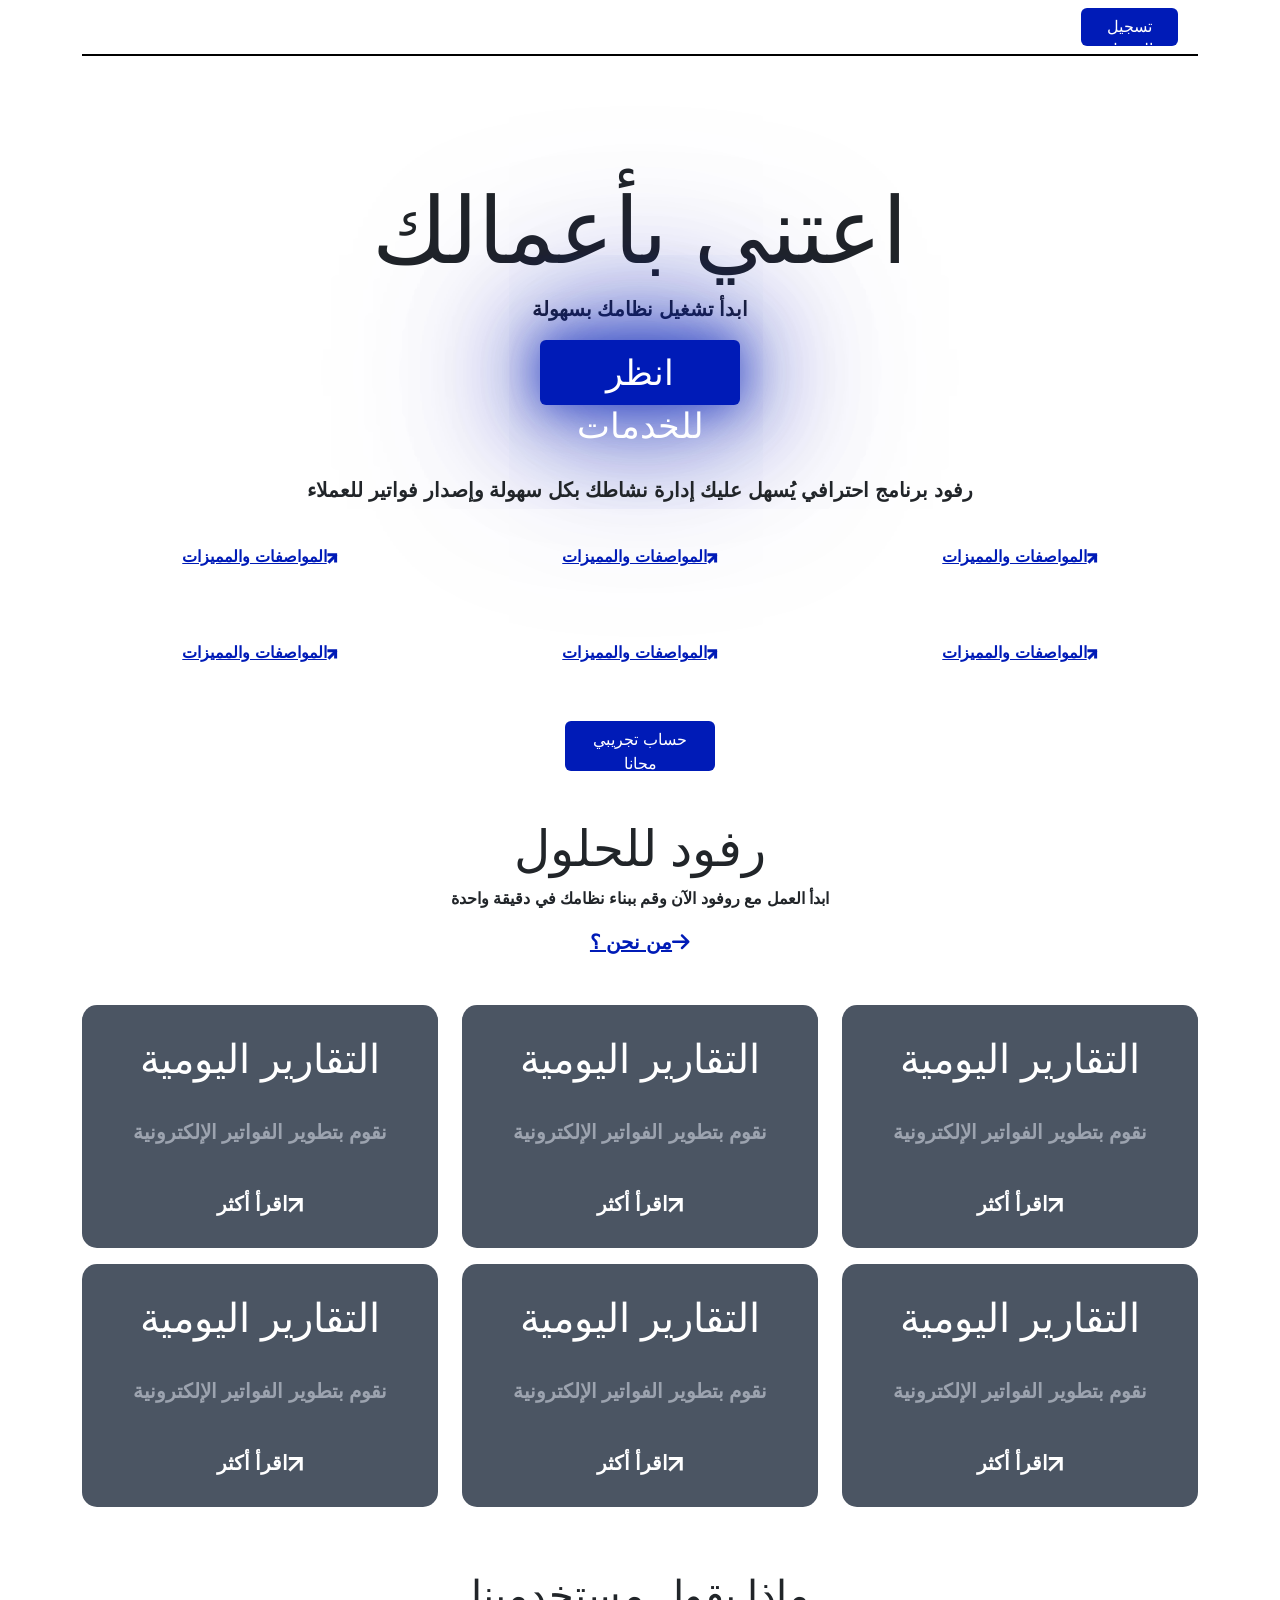
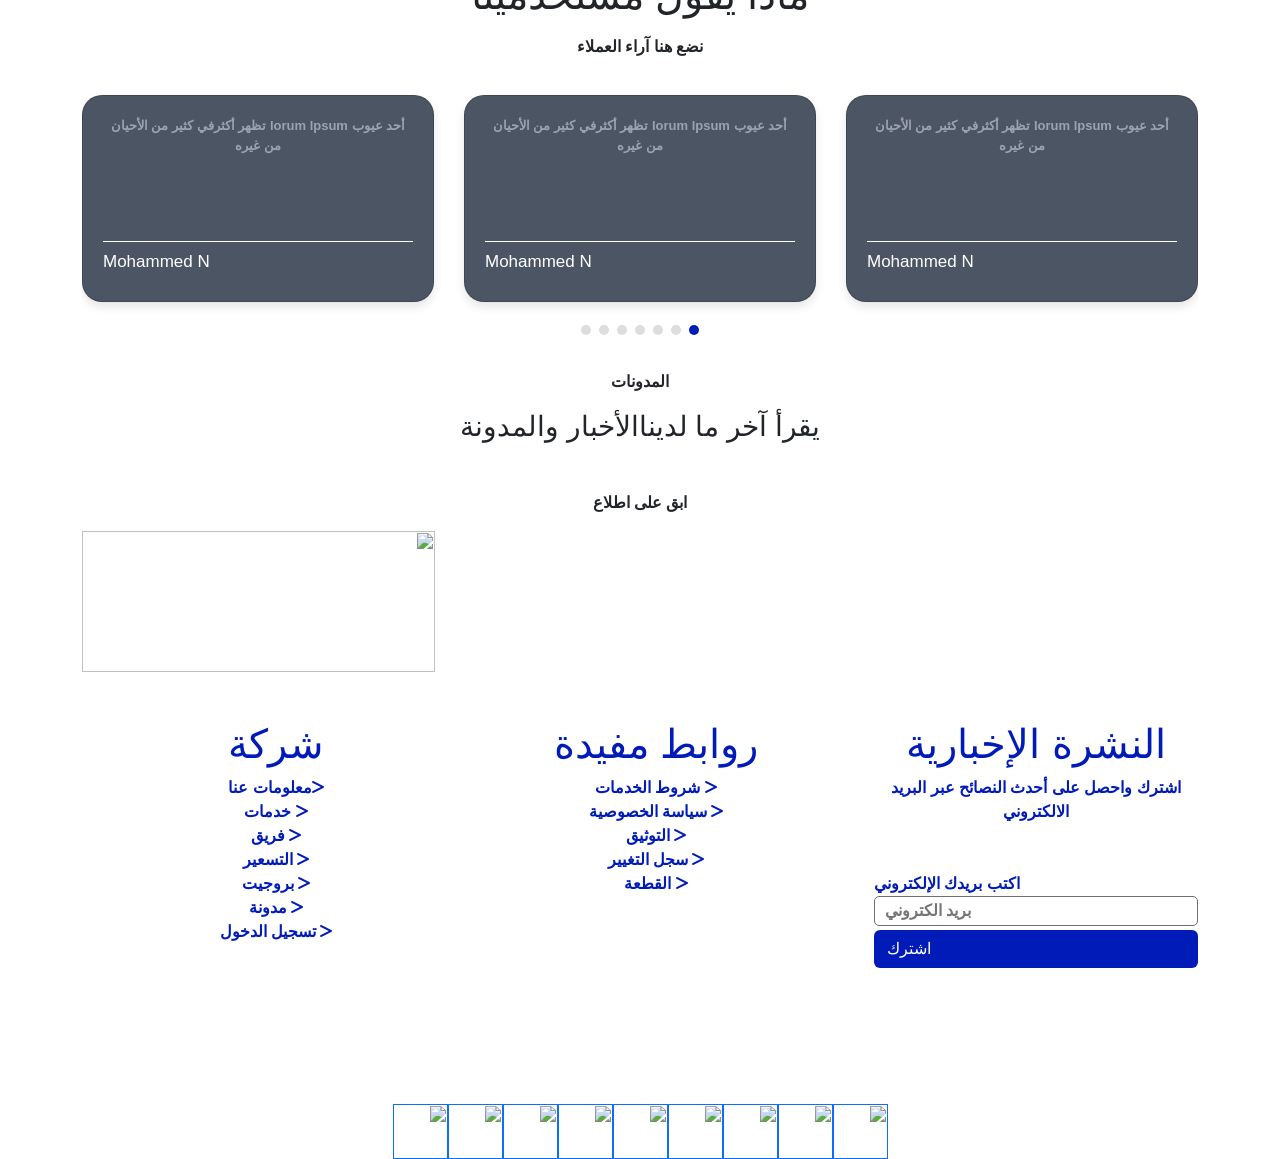
==== index.html @ 765c4975 "Add files via upload" ====
<!DOCTYPE html>
<html lang="ar" dir="rtl">
<head>
    <meta charset="UTF-8">
    <meta http-equiv="X-UA-Compatible" content="IE=edge">
    <meta name="viewport" content="width=device-width, initial-scale=1.0">
    <link rel="stylesheet" href="normalize.css">
    <!-- Link Swiper's CSS -->
    <link rel="stylesheet" href="https://unpkg.com/swiper/swiper-bundle.min.css"/>
    <link href="https://cdn.jsdelivr.net/npm/bootstrap@5.3.0-alpha3/dist/css/bootstrap.min.css" rel="stylesheet" integrity="sha384-KK94CHFLLe+nY2dmCWGMq91rCGa5gtU4mk92HdvYe+M/SXH301p5ILy+dN9+nJOZ" crossorigin="anonymous">
    <!-- Fontawesome CDN Link -->
    <link rel="stylesheet" href="https://cdnjs.cloudflare.com/ajax/libs/font-awesome/6.0.0-beta3/css/all.min.css"/>
    <link rel="stylesheet" href="style.css">
    <link rel="stylesheet" href="https://cdnjs.cloudflare.com/ajax/libs/font-awesome/6.4.0/css/all.min.css" integrity="sha512-iecdLmaskl7CVkqkXNQ/ZH/XLlvWZOJyj7Yy7tcenmpD1ypASozpmT/E0iPtmFIB46ZmdtAc9eNBvH0H/ZpiBw==" crossorigin="anonymous" referrerpolicy="no-referrer" />
    <title>------title-----</title>
</head>
<body>
    <div class="parent">
        <!--هنا يتم عرض الجزء العلوي  -->
        <header class="mb-12">
            <div class="container">
                <nav class="d-flex justify-content-between p-2 align-items-center">
                    <div class="nav-one d-flex justify-content-between  align-items-center ">
                        <div class="menu">
                            <img id="image" src="imgs/menu.png" alt="">
        
                        </div>
                        <div class="login">
                            <a href="" class="btn btn-blue-no-effect btn-login">تسجيل الدخول</a>
                        </div>
                        <ul id="ull" class="ull mb-0 p-0">
                            <li><a href="index.html">الرئيسية</a></li>
                            <li><a href="">مدونة</a></li>
                            <li><a href="">كيف تعمل</a></li>
                            <li><a href="page.html">الأسعار</a></li>
                            <li><a href="">اتصال</a></li>
                            
                        </ul>

                    </div>
                   <div class="nav-two">
                    <div class="logo">
                        <img src="imgs/logo.png" alt="" srcset="">
                    </div>

                   </div>

    
                    
    
                </nav>

            </div>
            
        </header>
        <!-- * -->
        <div class="sec-one text-center">
            <div class="container">
                <h1>اعتني بأعمالك</h1>
                <p>ابدأ تشغيل نظامك بسهولة</p>
                <a href="" class="btn btn-blue btn-service">انظر للخدمات</a>

            </div>
 

        </div>
        <div class="sec-two text-center mb-5 ">
            <div class="container">
                <p class="text-center">رفود برنامج احترافي يُسهل عليك إدارة نشاطك بكل سهولة وإصدار فواتير للعملاء</p>
                <div class="row text-center mb-2 ">

                    <div class="col-lg-4 col-md-6 mb-5">
                        <div class="box-grid">
                            <img class="img-fluid" src="imgs/grid.png" alt="" srcset="">
                            <a  class="d-block" href="page.html"><svg xmlns="http://www.w3.org/2000/svg" width="11" height="11" viewBox="0 0 11 11"><g><g><path fill="none" stroke="#001bb7" stroke-miterlimit="20" stroke-width="3" d="M.373 1.72v0h8.246v7.884"/></g><g><path fill="none" stroke="#001bb7" stroke-miterlimit="20" stroke-width="3" d="M1.427 9.604L9.31 1.72"/></g></g></svg>المواصفات والمميزات </a>

                        </div>

                    </div>
                    <div class="col-lg-4 col-md-6 mb-5">
                        <div class="box-grid">
                            <img class="img-fluid" src="imgs/grid.png" alt="" srcset="">
                            <a  class="d-block" href="page.html"><svg xmlns="http://www.w3.org/2000/svg" width="11" height="11" viewBox="0 0 11 11"><g><g><path fill="none" stroke="#001bb7" stroke-miterlimit="20" stroke-width="3" d="M.373 1.72v0h8.246v7.884"/></g><g><path fill="none" stroke="#001bb7" stroke-miterlimit="20" stroke-width="3" d="M1.427 9.604L9.31 1.72"/></g></g></svg>المواصفات والمميزات </a>

                        </div>

                    </div>
                    <div class="col-lg-4 col-md-6 mb-5">
                        <div class="box-grid">
                            <img class="img-fluid" src="imgs/grid.png" alt="" srcset="">
                            <a  class="d-block" href="page.html"><svg xmlns="http://www.w3.org/2000/svg" width="11" height="11" viewBox="0 0 11 11"><g><g><path fill="none" stroke="#001bb7" stroke-miterlimit="20" stroke-width="3" d="M.373 1.72v0h8.246v7.884"/></g><g><path fill="none" stroke="#001bb7" stroke-miterlimit="20" stroke-width="3" d="M1.427 9.604L9.31 1.72"/></g></g></svg>المواصفات والمميزات </a>

                        </div>

                    </div>
                    <div class="col-lg-4 col-md-6 mb-5">
                        <div class="box-grid">
                            <img class="img-fluid" src="imgs/grid.png" alt="" srcset="">
                            <a  class="d-block" href="page.html"><svg xmlns="http://www.w3.org/2000/svg" width="11" height="11" viewBox="0 0 11 11"><g><g><path fill="none" stroke="#001bb7" stroke-miterlimit="20" stroke-width="3" d="M.373 1.72v0h8.246v7.884"/></g><g><path fill="none" stroke="#001bb7" stroke-miterlimit="20" stroke-width="3" d="M1.427 9.604L9.31 1.72"/></g></g></svg>المواصفات والمميزات </a>

                        </div>

                    </div>
                    <div class="col-lg-4 col-md-6 mb-5">
                        <div class="box-grid">
                            <img class="img-fluid" src="imgs/grid.png" alt="" srcset="">
                            <a  class="d-block" href="page.html"><svg xmlns="http://www.w3.org/2000/svg" width="11" height="11" viewBox="0 0 11 11"><g><g><path fill="none" stroke="#001bb7" stroke-miterlimit="20" stroke-width="3" d="M.373 1.72v0h8.246v7.884"/></g><g><path fill="none" stroke="#001bb7" stroke-miterlimit="20" stroke-width="3" d="M1.427 9.604L9.31 1.72"/></g></g></svg>المواصفات والمميزات </a>

                        </div>

                    </div>
                    <div class="col-lg-4 col-md-6 mb-5">
                        <div class="box-grid">
                            <img class="img-fluid" src="imgs/grid.png" alt="" srcset="">
                            <a  class="d-block" href="page.html"><svg xmlns="http://www.w3.org/2000/svg" width="11" height="11" viewBox="0 0 11 11"><g><g><path fill="none" stroke="#001bb7" stroke-miterlimit="20" stroke-width="3" d="M.373 1.72v0h8.246v7.884"/></g><g><path fill="none" stroke="#001bb7" stroke-miterlimit="20" stroke-width="3" d="M1.427 9.604L9.31 1.72"/></g></g></svg>المواصفات والمميزات </a>

                        </div>

                    </div>

                    
                    

                    
                   
                </div>
                <a class="btn btn-blue-no-effect btn-account">حساب تجريبي مجانا</a>
               

                    
                    
               
                

            </div>


        </div>
        <div class="sec-three text-center mb-5">
            <div class="container">
                <h1 class="three-h1">رفود للحلول</h1>
                <p>ابدأ العمل مع روفود الآن وقم ببناء نظامك في دقيقة واحدة</p>
                <a href="page.html" class="fs-5 who"><i class="fa-solid fa-arrow-right who"></i>من نحن ؟</a>
                <div class="row text-center mt-5">
                    <div class="col-lg-4 col-md-6 mb-3  ">
                        <div class="box-three d-grid p-3 justify-content-center align-items-center">
                            <h1 >التقارير اليومية</h1>
                            <p class="fs-5">نقوم بتطوير الفواتير الإلكترونية</p>
                            <a class="fs-5" href=""><svg xmlns="http://www.w3.org/2000/svg" width="15" height="15" viewBox="0 0 15 15"><g><g><path fill="none" stroke="#fff" stroke-miterlimit="20" stroke-width="3" d="M.82 1.56v0h12.43v11.88"/></g><g><path fill="none" stroke="#fff" stroke-miterlimit="20" stroke-width="3" d="M1.368 13.44L13.25 1.56"/></g></g></svg>اقرأ أكثر</a>
    
                        </div>
                    </div>
                    <div class="col-lg-4 col-md-6 mb-3 ">
                        <div class="box-three d-grid p-3 justify-content-center align-items-center">
                            <h1 >التقارير اليومية</h1>
                            <p class="fs-5">نقوم بتطوير الفواتير الإلكترونية</p>
                            <a class="fs-5" href=""><svg xmlns="http://www.w3.org/2000/svg" width="15" height="15" viewBox="0 0 15 15"><g><g><path fill="none" stroke="#fff" stroke-miterlimit="20" stroke-width="3" d="M.82 1.56v0h12.43v11.88"/></g><g><path fill="none" stroke="#fff" stroke-miterlimit="20" stroke-width="3" d="M1.368 13.44L13.25 1.56"/></g></g></svg>اقرأ أكثر</a>
    
                        </div>
                    </div>
                    <div class="col-lg-4 col-md-6 mb-3 ">
                        <div class="box-three d-grid p-3 justify-content-center align-items-center">
                            <h1 >التقارير اليومية</h1>
                            <p class="fs-5">نقوم بتطوير الفواتير الإلكترونية</p>
                            <a class="fs-5" href=""><svg xmlns="http://www.w3.org/2000/svg" width="15" height="15" viewBox="0 0 15 15"><g><g><path fill="none" stroke="#fff" stroke-miterlimit="20" stroke-width="3" d="M.82 1.56v0h12.43v11.88"/></g><g><path fill="none" stroke="#fff" stroke-miterlimit="20" stroke-width="3" d="M1.368 13.44L13.25 1.56"/></g></g></svg>اقرأ أكثر</a>
    
                        </div>
                    </div>
                    <div class="col-lg-4 col-md-6 mb-3 ">
                        <div class="box-three d-grid p-3 justify-content-center align-items-center">
                            <h1 >التقارير اليومية</h1>
                            <p class="fs-5">نقوم بتطوير الفواتير الإلكترونية</p>
                            <a class="fs-5" href=""><svg xmlns="http://www.w3.org/2000/svg" width="15" height="15" viewBox="0 0 15 15"><g><g><path fill="none" stroke="#fff" stroke-miterlimit="20" stroke-width="3" d="M.82 1.56v0h12.43v11.88"/></g><g><path fill="none" stroke="#fff" stroke-miterlimit="20" stroke-width="3" d="M1.368 13.44L13.25 1.56"/></g></g></svg>اقرأ أكثر</a>
    
                        </div>
                    </div>
                    <div class="col-lg-4 col-md-6 mb-3 ">
                        <div class="box-three d-grid p-3 justify-content-center align-items-center">
                            <h1 >التقارير اليومية</h1>
                            <p class="fs-5">نقوم بتطوير الفواتير الإلكترونية</p>
                            <a class="fs-5" href=""><svg xmlns="http://www.w3.org/2000/svg" width="15" height="15" viewBox="0 0 15 15"><g><g><path fill="none" stroke="#fff" stroke-miterlimit="20" stroke-width="3" d="M.82 1.56v0h12.43v11.88"/></g><g><path fill="none" stroke="#fff" stroke-miterlimit="20" stroke-width="3" d="M1.368 13.44L13.25 1.56"/></g></g></svg>اقرأ أكثر</a>
    
                        </div>
                    </div>
                    <div class="col-lg-4 col-md-6 mb-3 ">
                        <div class="box-three d-grid p-3 justify-content-center align-items-center">
                            <h1 >التقارير اليومية</h1>
                            <p class="fs-5">نقوم بتطوير الفواتير الإلكترونية</p>
                            <a class="fs-5" href=""><svg xmlns="http://www.w3.org/2000/svg" width="15" height="15" viewBox="0 0 15 15"><g><g><path fill="none" stroke="#fff" stroke-miterlimit="20" stroke-width="3" d="M.82 1.56v0h12.43v11.88"/></g><g><path fill="none" stroke="#fff" stroke-miterlimit="20" stroke-width="3" d="M1.368 13.44L13.25 1.56"/></g></g></svg>اقرأ أكثر</a>
    
                        </div>
                    </div>
                    
                    
                    
                    

                </div>
                

            </div>

        </div>
        <div class="sec-four text-center mb-5">
            <div class="container">
                <h1 class="mb-3">ماذا يقول مستخدمينا</h1>
                <p>نضع هنا آراء العملاء</p>
                <div class="sliderr mb-3 d-flex justify-content-center">
                    <div class="swiper mySwiper">
                        
                        <div class="swiper-wrapper content">
                            <div class="swiper-slide card">
                                <div class="lorem">
                                    <p>أحد عيوب lorum lpsum  تظهر أكثرفي كثير من الأحيان من غيره</p>
                                </div>
                                <div class="content-profile">
                                    <div>
                                      <img src="imgs/profile.png" alt="">
                                    </div>
                                    <h1>Mohammed N</h1>
              
                                </div>

                            </div>
                            <div class="swiper-slide card">
                                <div class="lorem">
                                    <p>أحد عيوب lorum lpsum  تظهر أكثرفي كثير من الأحيان من غيره</p>
                                </div>
                                <div class="content-profile">
                                    <div>
                                      <img src="imgs/profile.png" alt="">
                                    </div>
                                    <h1>Mohammed N</h1>
              
                                </div>

                            </div>
                            <div class="swiper-slide card">
                                <div class="lorem">
                                    <p>أحد عيوب lorum lpsum  تظهر أكثرفي كثير من الأحيان من غيره</p>
                                </div>
                                <div class="content-profile">
                                    <div>
                                      <img src="imgs/profile.png" alt="">
                                    </div>
                                    <h1>Mohammed N</h1>
              
                                </div>

                            </div>
                            <div class="swiper-slide card">
                                <div class="lorem">
                                    <p>أحد عيوب lorum lpsum  تظهر أكثرفي كثير من الأحيان من غيره</p>
                                </div>
                                <div class="content-profile">
                                    <div>
                                      <img src="imgs/profile.png" alt="">
                                    </div>
                                    <h1>Mohammed N</h1>
              
                                </div>

                            </div>
                            <div class="swiper-slide card">
                                <div class="lorem">
                                    <p>أحد عيوب lorum lpsum  تظهر أكثرفي كثير من الأحيان من غيره</p>
                                </div>
                                <div class="content-profile">
                                    <div>
                                      <img src="imgs/profile.png" alt="">
                                    </div>
                                    <h1>Mohammed N</h1>
              
                                </div>

                            </div>
                            <div class="swiper-slide card">
                                <div class="lorem">
                                    <p>أحد عيوب lorum lpsum  تظهر أكثرفي كثير من الأحيان من غيره</p>
                                </div>
                                <div class="content-profile">
                                    <div>
                                      <img src="imgs/profile.png" alt="">
                                    </div>
                                    <h1>Mohammed N</h1>
              
                                </div>

                            </div>
                            <div class="swiper-slide card">
                                <div class="lorem">
                                    <p>أحد عيوب lorum lpsum  تظهر أكثرفي كثير من الأحيان من غيره</p>
                                </div>
                                <div class="content-profile">
                                    <div>
                                      <img src="imgs/profile.png" alt="">
                                    </div>
                                    <h1>Mohammed N</h1>
              
                                </div>

                            </div>
                
                        </div>
                 
                    </div>
                        
                    <div class="swiper-pagination"></div>
                </div>
                
            </div>
            

        </div>
        
        
        <div class="footer text-center ">
            <div class="container">
                <p>المدونات</p>
                <h3 class="">يقرأ آخر ما لديناالأخبار والمدونة</h3>
                <p class="mt-5">ابق على اطلاع</p>
                <div class="logo-footer mb-5">
                    <img class="img-fluid" src="imgs/logo-f.png" alt="">
                </div>
                <div class="row text-center foot-gr mb-12">
                    <div class="col-lg-4  col-footer">
                        <ul class="ul-f-1">
                            <li class="news"><h1>النشرة الإخبارية</h1></li>
                            <li class="mb-5">اشترك واحصل على أحدث النصائح عبر البريد الالكتروني</li>
                            <li class="email"> اكتب بريدك الإلكتروني</li>
                            <input class="mb-1" placeholder="بريد الكتروني" type="email" name="" id="">
                            <a href="" class="btn d-block  subscribe">اشترك</a>

                            

                        </ul>
                    </div>
                    <div class="col-lg-4 col-footer">
                        <ul class="ul-f">
                            <li><h1>روابط مفيدة</h1></li>
                            <li><a href=""><i class="fa-solid fa-less-than"></i> شروط الخدمات</a></li>
                            <li><a href=""><i class="fa-solid fa-less-than"></i> سياسة الخصوصية</a></li>
                            <li><a href=""><i class="fa-solid fa-less-than"></i>  التوثيق</a></li>
                            <li><a href=""><i class="fa-solid fa-less-than"></i>  سجل التغيير</a></li>
                            <li><a href=""><i class="fa-solid fa-less-than"></i>  القطعة</a></li>
                            

                        </ul>
                    </div>
                    <div class="col-lg-4 col-footer">
                        <ul class="ul-f">
                            <li><h1>شركة</h1></li>
                            <li><a href=""><i class="fa-solid fa-less-than"></i>معلومات عنا </a></li>
                            <li><a href=""><i class="fa-solid fa-less-than"></i> خدمات</a></li>
                            <li><a href=""><i class="fa-solid fa-less-than"></i> فريق</a></li>
                            <li><a href=""><i class="fa-solid fa-less-than"></i> التسعير</a></li>
                            <li><a href=""><i class="fa-solid fa-less-than"></i> بروجيت</a></li>
                            <li><a href=""><i class="fa-solid fa-less-than"></i> مدونة</a></li>
                            <li><a href=""><i class="fa-solid fa-less-than"></i> تسجيل الدخول</a></li>
                            

                        </ul>
                    </div>
   

                </div>
                <div class="social d-flex mx-1 justify-content-center ">
                  <a href=""><img class="img-fluid" src="imgs/icon1.png" alt=""></a> 
                  <a href=""><img class="img-fluid" src="imgs/icon2.png" alt=""></a> 
                  <a href=""><img class="img-fluid" src="imgs/icon3.png" alt=""></a> 
                  <a href=""><img class="img-fluid" src="imgs/icon4.png" alt=""></a> 
                  <a href=""><img class="img-fluid" src="imgs/icon5.png" alt=""></a> 
                  <a href=""><img class="img-fluid" src="imgs/icon6.png" alt=""></a> 
                  <a href=""><img class="img-fluid" src="imgs/icon7.png" alt=""></a> 
                  <a href=""><img class="img-fluid" src="imgs/icon8.png" alt=""></a> 
                  <a href=""><img class="img-fluid" src="imgs/icon9.png" alt=""></a> 


                    
                </div>


            </div>


        </div>



    </div>

    <!-- Link Swiper's JS -->
    <script src="https://unpkg.com/swiper/swiper-bundle.min.js"></script>
    
    <script src="https://code.jquery.com/jquery-3.6.0.min.js"></script>
    <script src="https://cdn.jsdelivr.net/npm/bootstrap@5.3.0-alpha3/dist/js/bootstrap.bundle.min.js" integrity="sha384-ENjdO4Dr2bkBIFxQpeoTz1HIcje39Wm4jDKdf19U8gI4ddQ3GYNS7NTKfAdVQSZe" crossorigin="anonymous"></script>
    <script src="main.js"></script>
</body>
</html>
---- style.css ----
:root{
    --color-blue:#001bb7;
    --color-grey:#4b5563;
    --color-grey-white:#9ca3af;
}

*{
    margin: 0;
    padding: 0;
    box-sizing: border-box;
    font-family: Arial;
    font-weight: bold;
}
.mb-12{
    margin-bottom: 120px;
}
ul{
    list-style-type: none;
}
.parent{
    overflow: hidden;
}
/*---------------------------------------------------------- page home --------------------------------------------------------------------------------*/
/*start header*/
.ull{
    display: flex;
    overflow: hidden;
    height: fit-content;
}
nav{
    border: none;
    border-bottom: 2px solid #000000;
}
.btn-service{
    width: 200px;
    height: 65px;
    font-size: 35px;

    
}
#image{
    cursor: pointer;
}
.logo{
    cursor: pointer;
}
.login{
    padding-right: 12px;

}
.btn-login{
    width: 97px;
    height: 38px;
    overflow: hidden;
    font-size: 15.5px;
}


.logo img{
    width: 125px;
}
header a{
    text-decoration: none;
    color: white;
}
header ul{
    background-color: var(--color-grey);
    margin-right:20px ;
    border-radius: 5px;
    display: none !important;
    
}
header ul li{
    padding: 5px 15px;
}
header ul li a{
  transition: 0.3s;
}
header ul li a:hover{
    color:var(--color-grey-white) ;
}
.active{
    display: flex !important;
}
.menu img{
    width: 27px;
}

@media (max-width:992px){
  .logo img{
    width: 100px;
  }
  .btn-login{
    width: 90px;
    height: 30px;
    font-size: 12px;
}


}
@media (max-width:767px){
    .active{
        display: block !important;
    }
    .menu img{
        width: 23px;
    }

    header ul{
        position: absolute;
        display: none;
        left: 0;
        top: 55px;
        border-radius: 0;
        width: 100%;
        height: 50%;
        text-align: center;
        padding: auto 10px;
        
        

        

    }
    header ul li{
        font-size: 30px;
        padding: 20px;
    }
    .login{
        
    }

}

@media (max-width:575px){
    .menu img{
        width: 20px;
    }

    .active{
        display: block !important;
    }


    header ul{
        position: absolute;
        display: none;
        left: 0;
        top: 50px;
        border-radius: 0;
        width: 100%;
        height: 50%;
        text-align: center;
        padding: auto 10px;
        
        

        

    }
    header ul li{
        font-size: 25px;
        padding: 15px;
    }
    .logo img{
        width: 85px;
        


    }
    .menu{
        flex: 1;
        
    }
    .login{
        
    }

}

/*end header*/


/* start section one*/
.sec-one{
    margin-bottom: 70px;

}
.sec-one h1{
    font-size: 92px;
}
.sec-one p{
    font-size: 20px;
}


.btn-blue{
    background-color: var(--color-blue);
    color: white;
    box-shadow: 
    0 0 40px rgba(0, 27, 183, 0.5),
    0 0 80px rgba(0, 27, 183, 0.5),
    0 0 120px rgba(0, 27, 183, 0.5),
    0 0 160px rgba(0, 27, 183, 0.5),
    0 0 200px rgba(0, 27, 183, 0.5);
    transition: 0.3s;
    
}
.btn-blue:hover{
    background-color: var(--color-blue);
    transform: scale(1.03);
    color: white;

}
/* end section one*/

/* start section two*/

.sec-two p{
    font-size: 20px;
    
}

.box-grid a{
    color: var(--color-blue);
}
.grid-img{
    width: 340px;
    height: 250px;
}
.btn-blue-no-effect{
    background-color: var(--color-blue);
    color: white;
    transition: 0.3s;

}
.btn-blue-no-effect:hover{
    background-color: var(--color-blue);
    transform: scale(1.03);
    color: white;

}

.box-grid img:hover{
    transform: scale(1.02);

}
.box-grid img{
    
    transition: 0.3s;
}

/* end section two*/
/* start section three*/
.box-three{
    background-color:var(--color-grey);
    color: white;
    width: 434px;
    height: 243px;
    border-radius: 15px;
    max-width: 100%;
    margin: auto;
    transition: 0.3s;
}
.three-h1{
    font-size: 50px;
    
    
}
.box-three p{
    color: var(--color-grey-white) ;
}
.box-three a {
    color: white ;
    text-decoration: none;
}

.box-three:hover{
    transform: scale(1.02);
}

.who{
    color: var(--color-blue);
}
/*slider*/



 .sliderr{
    position: relative;
 }
  .card{
    position: relative;
    background: #4b5563;
    border-radius: 20px;
    margin: 20px 0;
    box-shadow: 0 5px 10px rgba(0, 0, 0, 0.1);
    padding: 20px;
    cursor: pointer;
    
    
  }
  .lorem{
    font-size: 13px;
    color: #9ca3af;
    
  }

  .content-profile{
    display: flex;
    justify-content: space-between;
    align-items: center;
    margin-top: 70px;
    border: none;
    border-top: 1px solid white;
    padding-top: 10px;
  }
  .content-profile img{
    border-radius: 50%;
    width: 50px;

  }
  .content-profile h1{
    font-size: 17px;
    color: white;
  }
 
  .swiper-pagination-bullets, .swiper-pagination-bullets.swiper-pagination-horizontal{bottom: -20px;}
  .swiper-pagination{
    position: absolute;
    
    
    
  
 
  

  }
  
  .swiper-pagination-bullet {
  height: 10px; /* ارتفاع النقطة */
  width: 10px; /* عرض النقطة */
  border-radius: 50%; /* دائرية الشكل */
  background: #bbbbbb; /* لون النقطة */
  margin: 0 5px; /* المسافة بين النقاط */
  opacity: 0.5; /* شفافية النقطة */
  transition: opacity 0.3s ease; /* تحويل تدريجي للشفافية عند التحويل بين الشرائح */
  cursor: pointer; /* مؤشر الفأرة عند التحويل بين النقاط */
}

.swiper-pagination-bullet-active {
  opacity: 1; /* شفافية النقطة النشطة */
  background-color: var(--color-blue);
}

  

/*end slider*/


/*footer*/
.logo-footer img{
    width: 353px;
    height: 141px;
    
}
.logo-footer{
    text-align: end;
}

.footer ul li h1{
    color: var(--color-blue);
}
.footer ul li a{
    text-decoration: none;
}

.footer input{
    border-radius: 5px;
    border: 1px solid #707070;
    background-color: #ffffff;
    text-align: end;
    padding: 2px 10px;
    width: 100%;
   
}
.subscribe{
    background-color: var(--color-blue);
    color: white;
    transition: 0.3s;
    text-align: end;
    

}
.subscribe:hover{
    background-color: var(--color-blue);
    color: white;
    transform: scale(1.03);

}
.email{
    text-align: end;
}



@media (max-width:767px){
    .logo-footer{
        text-align: center;
    }
    header ul{
        position: absolute;
        display: block;
        

    }



    .foot-gr{
        margin-bottom: 20px;
    }
    .social img{
       width: 40px !important;
       height: 40px !important;
        
        
        
    }
    

}
.footer ul li a{
    color: var(--color-blue);
    transition: 0.3s;
}


.social{
    flex-wrap: wrap;
}
.social img{
    cursor: pointer;
    transition: 0.3s;
    width:55px ;
    height:55px ;
}
.social img:hover{
transform: scale(1.1);
}

.ul-f-1 li{
    color: var(--color-blue);
}






/*---------------------------------------------------------- end page home --------------------------------------------------------------------------------*/

/*---------------------------------------------------------- page 2 --------------------------------------------------------------------------------*/


/*start features*/
.features  span{
  margin-left: 5px;
  color: var(--color-blue);
  
  
}
.features p{
    font-size: 25px;
    
    
    
  }
  .fea-grid{
    padding-bottom: 40px;
    border: none;
    border-bottom: 2px solid var(--color-grey);
  }

  @media (max-width:767px){
    .star-feu{
        justify-content: center;
        
    }
    .features p{
        font-size: 25px;
        
        
        
      }
  }

  @media (max-width:575px){
    .star-feu{
        justify-content: center;
        
    }
    .features p{
        font-size: 15px;
        
        
        
      }
  }


/*end features*/



/*start packages*/

.box-pack{
    background-color: var(--color-grey);
    width: 420px;
    height: 753px;
    max-width: 100%;
    border-radius: 10px;
    padding: 10px 20px;
    overflow: hidden;

}
.btn-account{
    width: 150px;
    height: 50px;
    font-size: 16px;
    overflow:hidden ;
    
    
}
.h1-packages{
    font-size: 50px;
}
.pack-p{
    border: none;
    color: white;
    padding-top: 25px;
    font-size: 23px;
    border-top: 1px solid white;
    border-bottom: 1px solid white;
}
.total-p{
    color: white;
}
/**/














/*table*/
.tab table td{
    font-size: 27px;

}
.tbody, td, tfoot, th, thead, tr{
    border-color: #707070;;
}



@media (max-width:767px){
    .tab table td{
        font-size: 20px;
    
    }

  }

@media (max-width:575px){
    .tab table td{
        font-size: 17px;
    
    }
  }
/*end table*/
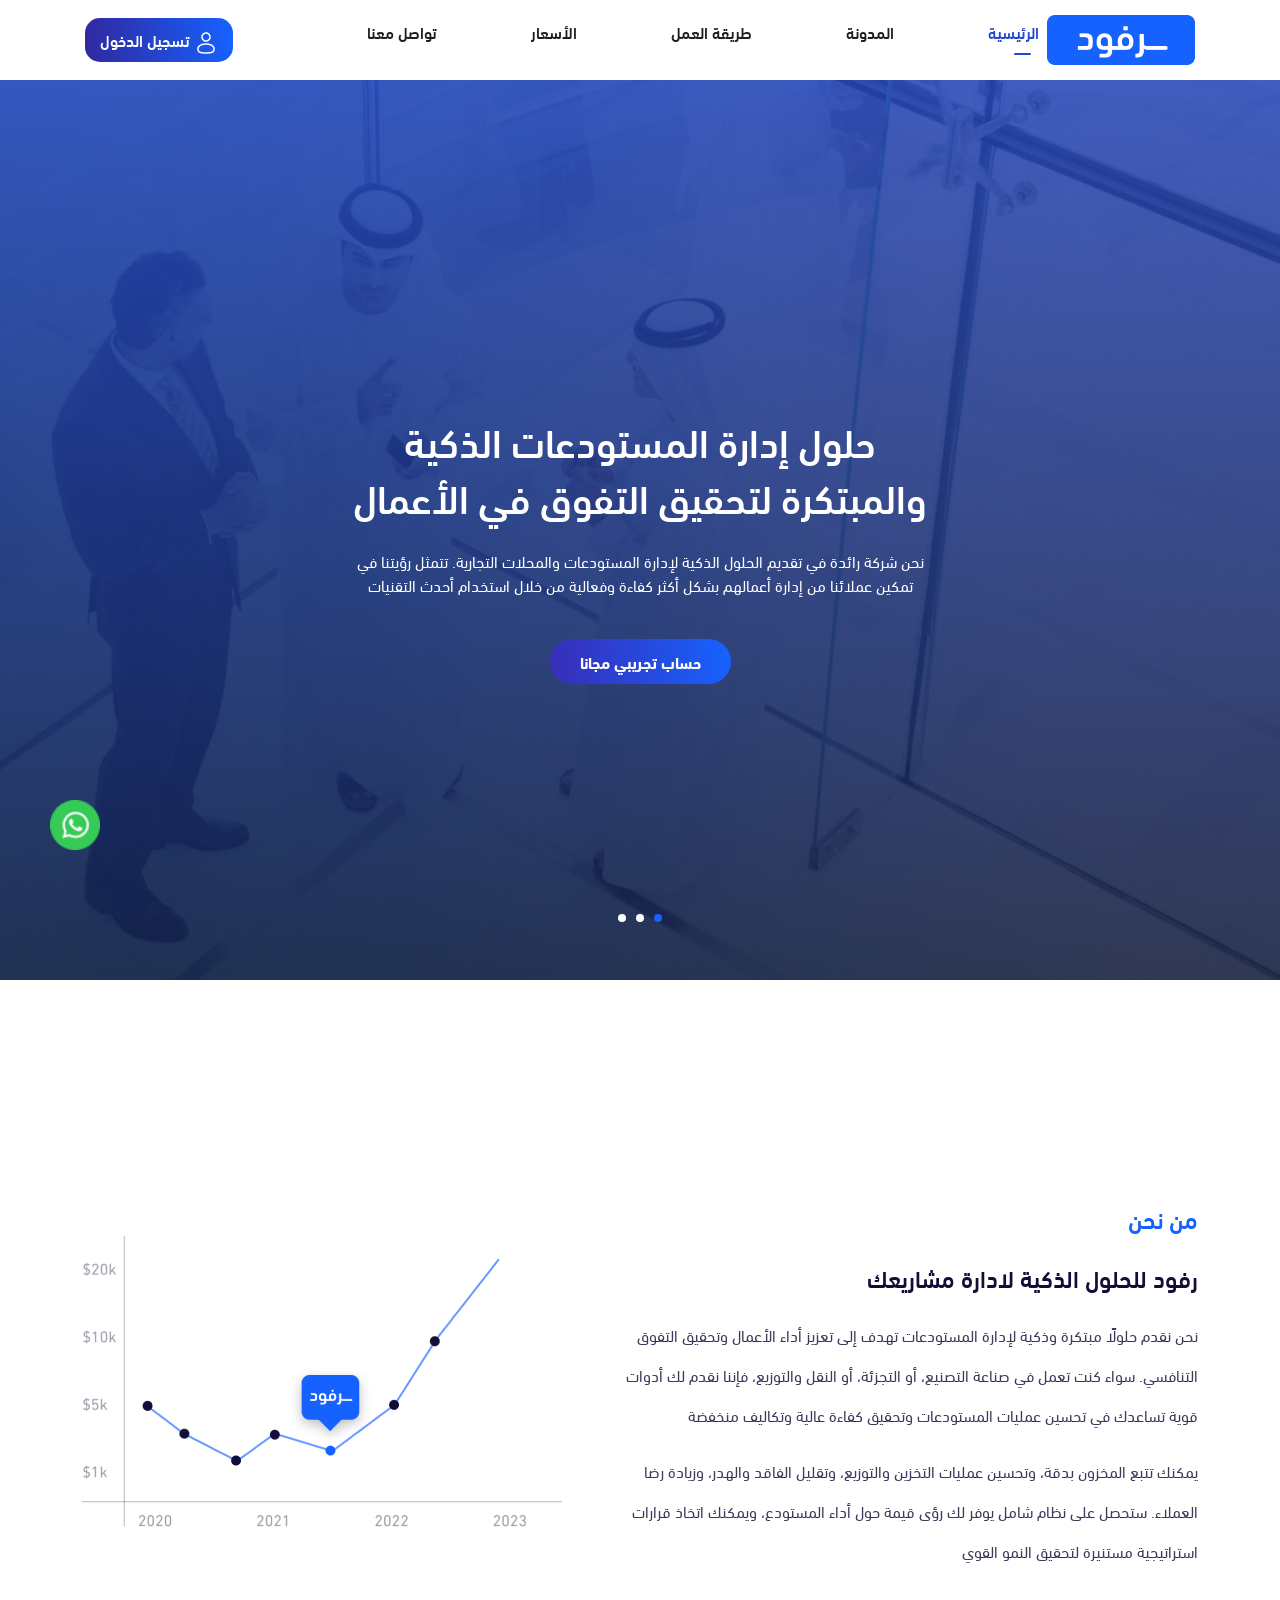
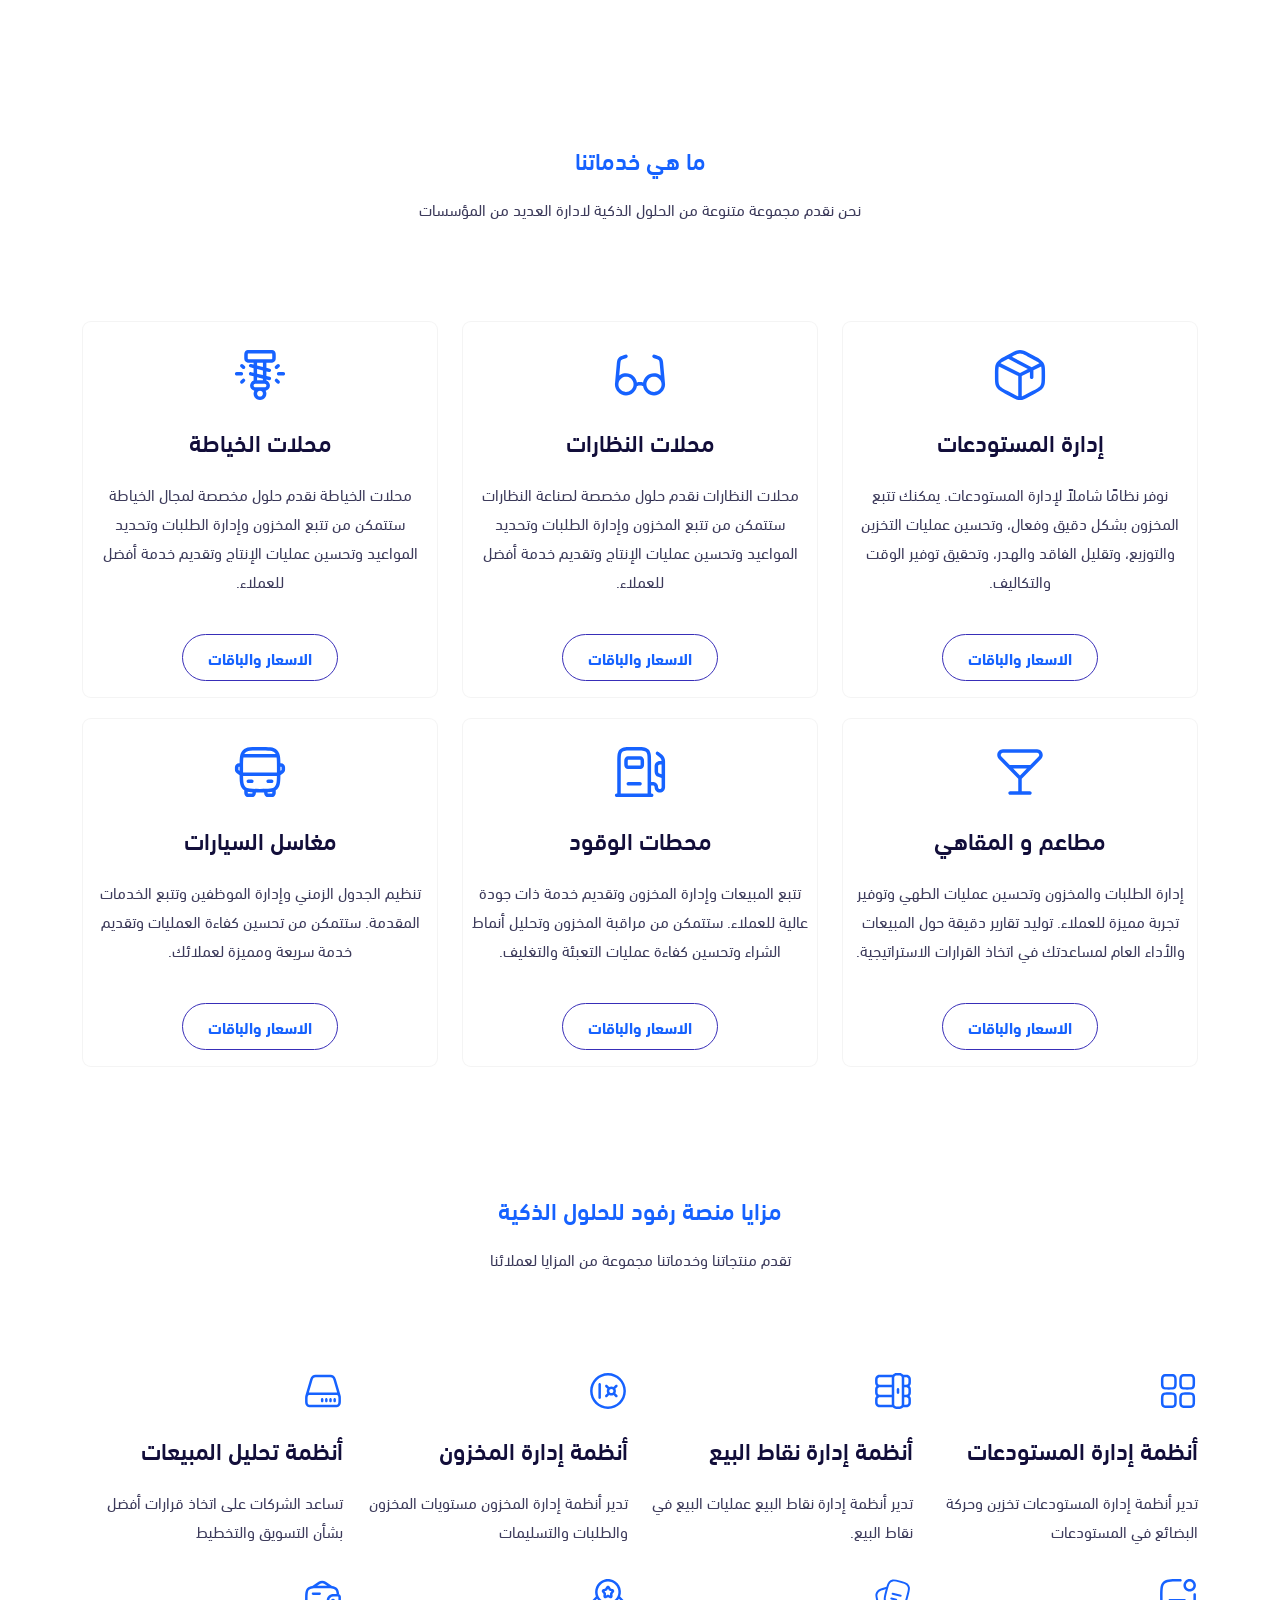
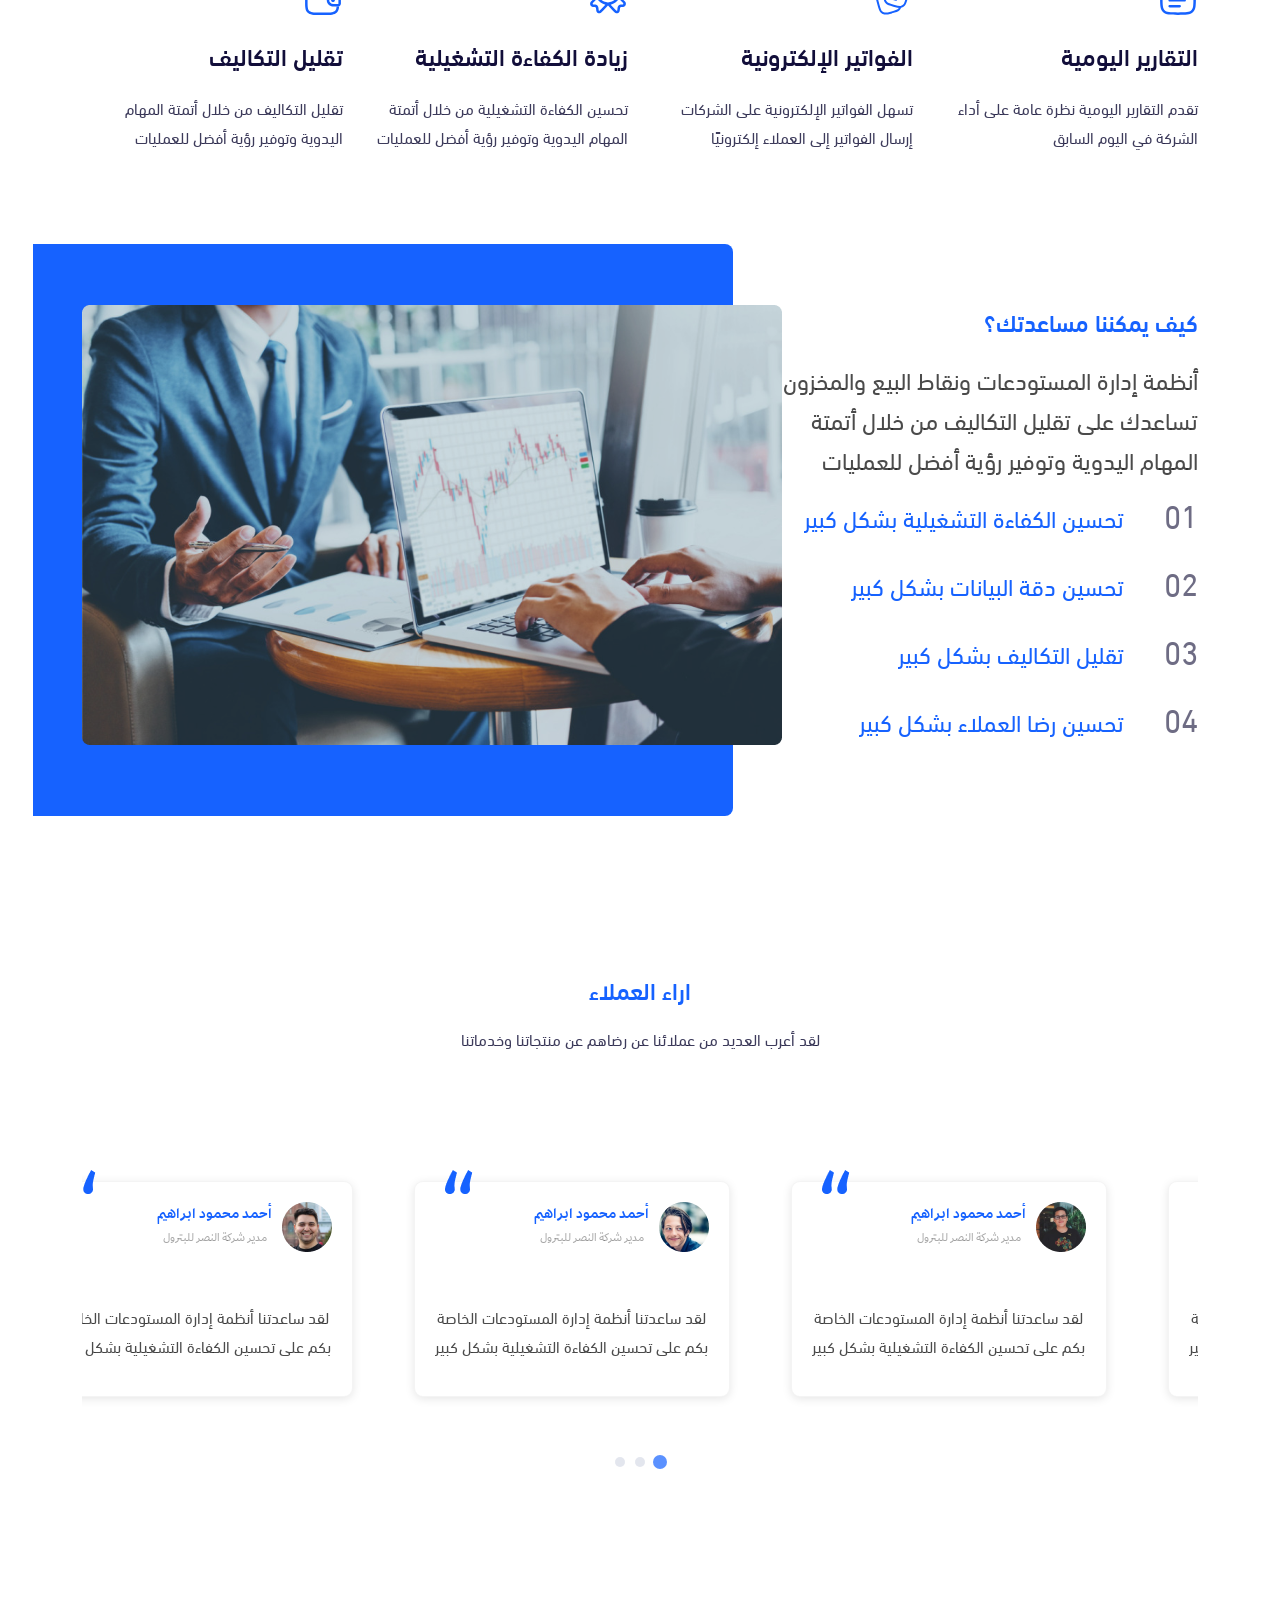
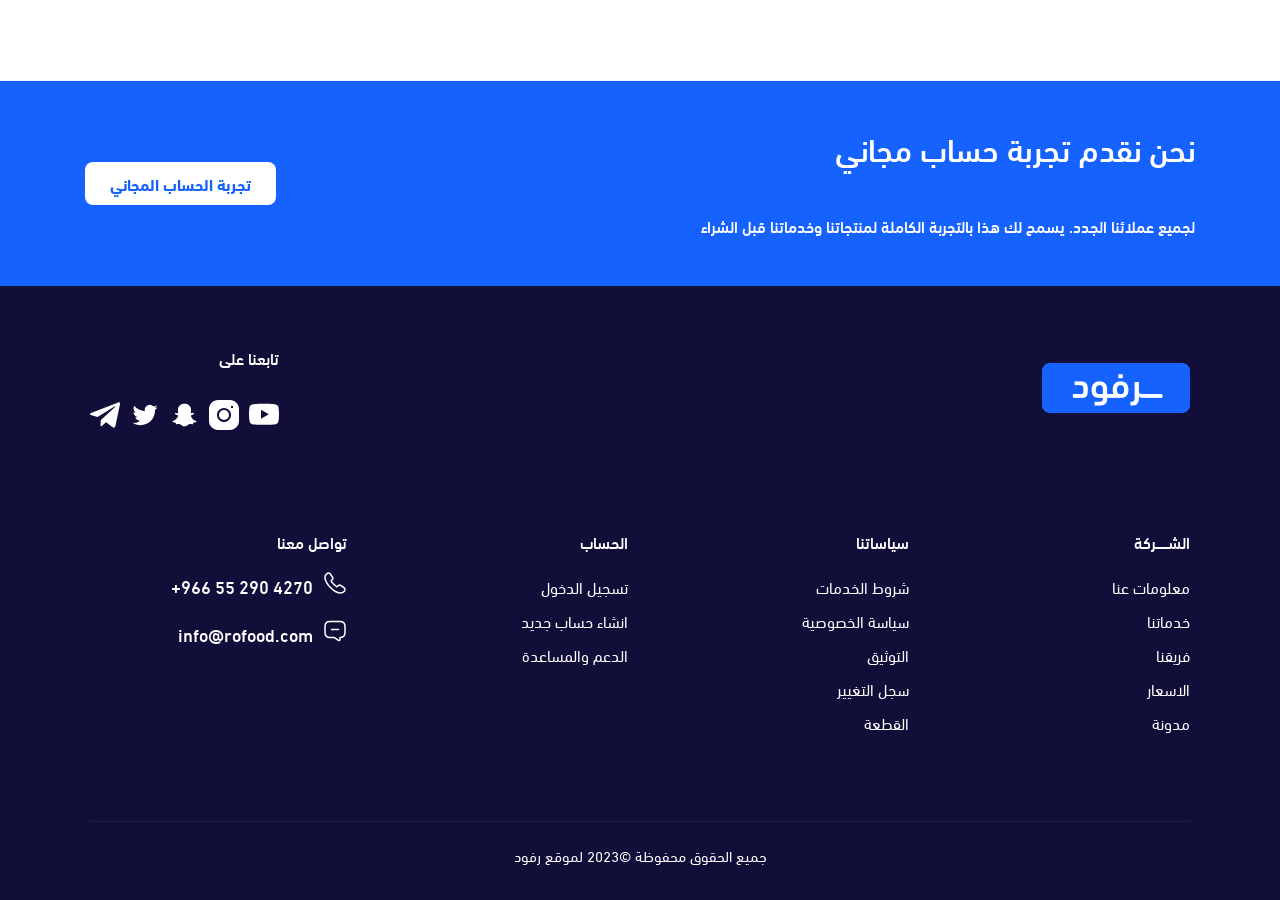
==== commit 5a24e2ab: "Add files via upload" ====
--- a/index.html
+++ b/index.html
@@ -2,398 +2,697 @@
 <html lang="ar" dir="rtl">
 <head>
     <meta charset="UTF-8">
-    <meta http-equiv="X-UA-Compatible" content="IE=edge">
     <meta name="viewport" content="width=device-width, initial-scale=1.0">
-    <link rel="stylesheet" href="normalize.css">
-    <!-- Link Swiper's CSS -->
-    <link rel="stylesheet" href="https://unpkg.com/swiper/swiper-bundle.min.css"/>
-    <link href="https://cdn.jsdelivr.net/npm/bootstrap@5.3.0-alpha3/dist/css/bootstrap.min.css" rel="stylesheet" integrity="sha384-KK94CHFLLe+nY2dmCWGMq91rCGa5gtU4mk92HdvYe+M/SXH301p5ILy+dN9+nJOZ" crossorigin="anonymous">
-    <!-- Fontawesome CDN Link -->
-    <link rel="stylesheet" href="https://cdnjs.cloudflare.com/ajax/libs/font-awesome/6.0.0-beta3/css/all.min.css"/>
+    <link href="https://cdn.jsdelivr.net/npm/bootstrap@5.3.0/dist/css/bootstrap.min.css" rel="stylesheet" integrity="sha384-9ndCyUaIbzAi2FUVXJi0CjmCapSmO7SnpJef0486qhLnuZ2cdeRhO02iuK6FUUVM" crossorigin="anonymous">
+    <link rel="stylesheet" href="https://cdnjs.cloudflare.com/ajax/libs/font-awesome/6.4.0/css/all.min.css" integrity="sha512-iecdLmaskl7CVkqkXNQ/ZH/XLlvWZOJyj7Yy7tcenmpD1ypASozpmT/E0iPtmFIB46ZmdtAc9eNBvH0H/ZpiBw==" crossorigin="anonymous" referrerpolicy="no-referrer" />
+    <link rel="stylesheet" href="https://cdn.jsdelivr.net/npm/@splidejs/splide@4.1.4/dist/css/splide.min.css">
     <link rel="stylesheet" href="style.css">
-    <link rel="stylesheet" href="https://cdnjs.cloudflare.com/ajax/libs/font-awesome/6.4.0/css/all.min.css" integrity="sha512-iecdLmaskl7CVkqkXNQ/ZH/XLlvWZOJyj7Yy7tcenmpD1ypASozpmT/E0iPtmFIB46ZmdtAc9eNBvH0H/ZpiBw==" crossorigin="anonymous" referrerpolicy="no-referrer" />
-    <title>------title-----</title>
+    <link rel="stylesheet" href="normalise.css">
+    <title>Document</title>
 </head>
 <body>
-    <div class="parent">
-        <!--هنا يتم عرض الجزء العلوي  -->
-        <header class="mb-12">
+ <div class="parent">
+    <header>
+        <nav id="navbar">
+            <div class="nav container">
+                <div class="menu" id="menu">
+                    <img src="img/menu.png" alt="">
+                </div>
+                <div>
+                    <img src="img/logo.png" alt="">
+                </div>
+                
+                <ul class="nav-ul" id="nav-ul">
+                    <div class="logo-menu">
+                        <div class="logo-white" >
+                            <img src="img/logo-active.png" alt="">
+                        </div>
+                        <div class="menu-white" id="menu-close">
+                            <img src="img/menu-active.png" alt="">
+                        </div>
+                    </div>
+                    <li class="d-flex ul-li">
+                        <div>
+                            <img class="icon-active" src="img/home.png" alt="">
+                            <a class="" href="index.html">الرئيسية</a>
+
+                        </div>
+                        <div>
+                            <a href=""><img src="img/fluent_ios-arrow-24-filled.png"/></a> 
+                        </div>
+
+                    </li>
+                    <li class="d-flex ul-li">
+                        <div>
+                            <img class="icon-active" src="img/blog.png" alt="">
+                       
+                            <a href="#">المدونة</a>
+                        </div>
+                        <div class="">
+                            <a href=""><img src="img/fluent_ios-arrow-24-filled.png"/></a> 
+                        </div>
+     
+                    </li>
+                    <li class="d-flex ul-li">
+                        <div>
+                            <img class="icon-active" src="img/option.png" alt="">
+                       
+                            <a href="#">طريقة العمل</a>
+                        </div>
+                        <div>
+                           <a href=""><img src="img/fluent_ios-arrow-24-filled.png"/></a> 
+                        </div>
+                        
+
+                    </li>
+                    <li class="d-flex ul-li">
+                        <div>
+                            <img class="icon-active" src="img/price.png" alt="">
+                            <a href="#">الأسعار</a>
+                        </div>
+                        <div>
+                            <a href=""><img src="img/fluent_ios-arrow-24-filled.png"/></a> 
+                        </div>
+       
+                    </li>
+                    <li class="d-flex ul-li">
+                        <div>
+                            <img class="icon-active" src="img/call.png" alt="">
+                        
+                            <a href="#">تواصل معنا</a>
+                        </div>
+                        <div>
+                            <a href=""><img src="img/fluent_ios-arrow-24-filled.png"/></a> 
+                        </div>
+        
+                    </li>
+                    <div class="login-ul">
+                        <button class="login-ul-btn">تسجيل الدخول</button>
+                    </div>
+                    <div class="account-ul">
+                        <button class="account-ul-btn"> حساب تجريبي مجانا</button>
+                    </div>
+
+                </ul>
+                <div class="login">
+                    <button class="login-btn">
+                        <img src="img/login.png" alt="">
+                        تسجيل الدخول
+                    </button>
+                </div>
+                <div class="login-m">
+                    
+                        <img src="img/solar_user-outline.png" alt="">
+                    
+                    
+                </div>
+
+            </div>
+        </nav>
+        <div class="landing">
             <div class="container">
-                <nav class="d-flex justify-content-between p-2 align-items-center">
-                    <div class="nav-one d-flex justify-content-between  align-items-center ">
-                        <div class="menu">
-                            <img id="image" src="imgs/menu.png" alt="">
-        
-                        </div>
-                        <div class="login">
-                            <a href="" class="btn btn-blue-no-effect btn-login">تسجيل الدخول</a>
-                        </div>
-                        <ul id="ull" class="ull mb-0 p-0">
-                            <li><a href="index.html">الرئيسية</a></li>
+                <div class="sec-land">
+                    <div class="slider-container">
+                        <div class="slider-land">
+                            <div class="slide">
+                                <h1 class="h1-land">حلول إدارة المستودعات الذكية<br>
+                                    والمبتكرة لتحقيق التفوق في الأعمال</h1>
+                                    <p class="p-land">نحن شركة رائدة في تقديم الحلول الذكية لإدارة المستودعات والمحلات التجارية. تتمثل رؤيتنا في<br> تمكين عملائنا من إدارة أعمالهم بشكل أكثر كفاءة وفعالية من خلال استخدام أحدث التقنيات </p>
+                                <div class="slide-btn">
+                                    <div class="btn-now">
+                                        <a href="" class="btn-create">حساب تجريبي مجانا</a>
+                                    </div>
+                                </div>
+                            </div>
+                            <div class="slide">
+                                <h1 class="h1-land">حلول إدارة المستودعات الذكية<br>
+                                    والمبتكرة لتحقيق التفوق في الأعمال</h1>
+                                    <p class="p-land">نحن شركة رائدة في تقديم الحلول الذكية لإدارة المستودعات والمحلات التجارية. تتمثل رؤيتنا في<br> تمكين عملائنا من إدارة أعمالهم بشكل أكثر كفاءة وفعالية من خلال استخدام أحدث التقنيات </p>
+                                <div class="slide-btn">
+                                    <div class="btn-now">
+                                        <a href="" class="btn-create">حساب تجريبي مجانا</a>
+                                    </div>
+                                </div>
+                            </div>
+                            <div class="slide">
+                                <h1 class="h1-land">حلول إدارة المستودعات الذكية<br>
+                                    والمبتكرة لتحقيق التفوق في الأعمال</h1>
+                                    <p class="p-land">نحن شركة رائدة في تقديم الحلول الذكية لإدارة المستودعات والمحلات التجارية. تتمثل رؤيتنا في<br> تمكين عملائنا من إدارة أعمالهم بشكل أكثر كفاءة وفعالية من خلال استخدام أحدث التقنيات </p>
+                                <div class="slide-btn">
+                                    <div class="btn-now">
+                                        <a href="" class="btn-create">حساب تجريبي مجانا</a>
+                                    </div>
+                                </div>
+                            </div>
+                        </div>
+
+                    </div>
+                    <div class="pagination">
+              
+                    </div>
+                </div>
+                
+
+
+            </div>
+
+
+        </div>
+ 
+    </header>
+    <div class="sec-one container ">
+        <div class="who">
+            <h1 class="who-h1">من نحن</h1>
+            <h1 class="who-h1-2">رفود للحلول الذكية لادارة مشاريعك</h1>
+            <p>نحن نقدم حلولًا مبتكرة وذكية لإدارة المستودعات تهدف إلى تعزيز أداء الأعمال وتحقيق التفوق التنافسي. سواء كنت تعمل في صناعة التصنيع، أو التجزئة، أو النقل والتوزيع، فإننا نقدم لك أدوات قوية تساعدك في تحسين عمليات المستودعات وتحقيق كفاءة عالية وتكاليف منخفضة</p>
+            <p>يمكنك تتبع المخزون بدقة، وتحسين عمليات التخزين والتوزيع، وتقليل الفاقد والهدر، وزيادة رضا العملاء. ستحصل على نظام شامل يوفر لك رؤى قيمة حول أداء المستودع، ويمكنك اتخاذ قرارات استراتيجية مستنيرة لتحقيق النمو القوي</p>
+
+        </div>
+        <div class="who-img">
+            <img class="" src="img/plan.png" alt="">
+
+        </div>
+
+
+    </div>
+    <div class="sec-two container">
+        <h1 class="title">ما هي خدماتنا</h1>
+        <p class="text">نحن نقدم مجموعة متنوعة من الحلول الذكية لادارة العديد من المؤسسات </p>
+         <div class="row twoo text-center">
+            <div class="col-lg-4 col-md-6 d-flex align-items-center justify-content-center">
+                <div class="box-two">
+                    <div class="text-center">
+                        <svg class="" width="56" height="56" viewBox="0 0 56 56" fill="none" xmlns="http://www.w3.org/2000/svg">
+                            <path fill-rule="evenodd" clip-rule="evenodd" d="M28 2.91666C26.5883 2.91666 25.2887 3.26666 23.8677 3.85466C22.4933 4.42399 20.8973 5.26166 18.9117 6.30466L14.0863 8.83632C11.648 10.115 9.69966 11.1393 8.18999 12.145C6.63132 13.188 5.42732 14.2847 4.55232 15.771C3.67966 17.2527 3.28766 18.858 3.09866 20.769C2.91666 22.624 2.91666 24.9037 2.91666 27.7737V28.2263C2.91666 31.0963 2.91666 33.376 3.09866 35.231C3.28766 37.1443 3.68199 38.7473 4.55232 40.229C5.42732 41.7153 6.62899 42.812 8.19232 43.855C9.69732 44.8607 11.648 45.885 14.0863 47.1637L18.9117 49.6953C20.8973 50.7383 22.4933 51.576 23.8677 52.1453C25.291 52.7333 26.5883 53.0833 28 53.0833C29.4117 53.0833 30.7113 52.7333 32.1323 52.1453C33.5067 51.576 35.1027 50.7383 37.0883 49.6953L41.9137 47.166C44.352 45.885 46.3003 44.8607 47.8077 43.855C49.371 42.812 50.5727 41.7153 51.4477 40.229C52.3203 38.7473 52.7123 37.142 52.9013 35.231C53.0833 33.376 53.0833 31.0963 53.0833 28.2263V27.7737C53.0833 24.9037 53.0833 22.624 52.9013 20.769C52.7123 18.8557 52.318 17.2527 51.4477 15.771C50.5727 14.2847 49.371 13.188 47.8077 12.145C46.3027 11.1393 44.352 10.115 41.9137 8.83632L37.0883 6.30466C35.1027 5.26166 33.5067 4.42399 32.1323 3.85466C30.709 3.26666 29.4117 2.91666 28 2.91666ZM20.4633 9.44066C22.54 8.35099 23.996 7.59032 25.2047 7.09099C26.3807 6.60332 27.209 6.41666 28 6.41666C28.7933 6.41666 29.6193 6.60332 30.7953 7.09099C32.004 7.59032 33.4577 8.35099 35.5343 9.44066L40.201 11.8907C42.7443 13.223 44.5293 14.1633 45.8663 15.0547C46.5243 15.4957 47.04 15.904 47.46 16.3147L39.6877 20.1997L19.8543 9.76032L20.4633 9.44066ZM16.205 11.676L15.799 11.8907C13.2557 13.223 11.4707 14.1633 10.136 15.0547C9.5665 15.4238 9.03293 15.8457 8.54232 16.3147L28 26.0447L35.833 22.1247L16.6857 12.0493C16.5048 11.9539 16.3421 11.8276 16.205 11.676ZM6.85532 19.383C6.73866 19.8823 6.64766 20.4493 6.58232 21.1097C6.41899 22.7757 6.41666 24.8827 6.41666 27.8623V28.1353C6.41666 31.1173 6.41666 33.2243 6.58232 34.888C6.74332 36.5143 7.04899 37.5667 7.56932 38.4533C8.08732 39.333 8.83632 40.0773 10.136 40.9453C11.4707 41.8367 13.2557 42.777 15.799 44.1093L20.4657 46.5593C22.5423 47.649 23.996 48.4097 25.2047 48.909C25.5873 49.0677 25.9303 49.1937 26.25 49.294V29.0803L6.85532 19.383ZM29.75 49.2917C30.0697 49.1937 30.4127 49.0677 30.7953 48.909C32.004 48.4097 33.4577 47.649 35.5343 46.5593L40.201 44.1093C42.7443 42.7747 44.5293 41.8367 45.8663 40.9453C47.1637 40.0773 47.9127 39.333 48.433 38.4533C48.9533 37.5667 49.2567 36.5167 49.4177 34.888C49.581 33.2243 49.5833 31.1173 49.5833 28.1377V27.8647C49.5833 24.8827 49.5833 22.7757 49.4177 21.112C49.3651 20.531 49.2739 19.9542 49.1447 19.3853L41.4167 23.247V30.3333C41.4167 30.7975 41.2323 31.2426 40.9041 31.5708C40.5759 31.8989 40.1308 32.0833 39.6667 32.0833C39.2025 32.0833 38.7574 31.8989 38.4292 31.5708C38.101 31.2426 37.9167 30.7975 37.9167 30.3333V24.997L29.75 29.0803V49.2917Z" fill="#1662FF"/>
+                        </svg>
+                    </div>
+                    
+                    <h1 class="title-h1">إدارة المستودعات</h1>
+                    <p class="text-p mb-5">نوفر نظامًا شاملاً لإدارة المستودعات. يمكنك تتبع المخزون بشكل دقيق وفعال، وتحسين عمليات التخزين والتوزيع، وتقليل الفاقد والهدر، وتحقيق توفير الوقت والتكاليف.
+
+                    </p>
+                    <div class="text-center div-btn ">
+                        <a class="btn-box-two ">الاسعار والباقات</a>
+
+                    </div>
+                    
+
+                </div>
+            </div>
+            <div class="col-lg-4 col-md-6 d-flex align-items-center justify-content-center">
+                <div class="box-two">
+                    <div class="text-center">
+                        <svg width="56" height="56" viewBox="0 0 56 56" fill="none" xmlns="http://www.w3.org/2000/svg">
+                            <path fill-rule="evenodd" clip-rule="evenodd" d="M14.553 10.9947C14.9876 10.8435 15.3451 10.5272 15.5482 10.1144C15.7514 9.70155 15.7837 9.22531 15.6383 8.78878C15.4929 8.35225 15.1814 7.99055 14.7713 7.78197C14.3612 7.57339 13.8854 7.53472 13.447 7.67433L12.152 8.106C10.822 8.54933 9.69033 8.925 8.79433 9.33567C7.84 9.772 7.00467 10.3063 6.342 11.1463C5.677 11.9863 5.348 12.9197 5.14033 13.9463C4.94667 14.9147 4.83933 16.1 4.71333 17.4977L3.08467 35.3943C2.97332 36.0284 2.91711 36.6709 2.91667 37.3147C2.92833 43.4257 7.88667 48.4167 14 48.4167C16.6307 48.4167 19.1756 47.4811 21.18 45.7773C23.1843 44.0735 24.5174 41.7124 24.941 39.116L25.452 38.934C27.0998 38.3464 28.9002 38.3464 30.548 38.934L31.0613 39.116C31.4849 41.712 32.8176 44.0728 34.8215 45.7765C36.8253 47.4803 39.3697 48.4161 42 48.4167C48.1133 48.4167 53.0693 43.4233 53.0833 37.3147C53.0833 36.6613 53.025 36.0173 52.913 35.3943L51.2867 17.5C51.1607 16.1 51.0533 14.917 50.8597 13.951C50.652 12.922 50.323 11.9863 49.658 11.1487C48.993 10.3087 48.16 9.772 47.2057 9.338C46.3097 8.92733 45.1803 8.55167 43.848 8.10833L42.553 7.67667C42.1146 7.53706 41.6388 7.57572 41.2287 7.7843C40.8186 7.99288 40.5071 8.35458 40.3617 8.79111C40.2163 9.22765 40.2486 9.70388 40.4518 10.1167C40.6549 10.5296 41.0124 10.8458 41.447 10.997L42.6557 11.3983C44.0953 11.879 45.045 12.1987 45.7497 12.5207C46.417 12.824 46.7157 13.069 46.9163 13.321C47.1147 13.5707 47.2827 13.9183 47.4273 14.637C47.579 15.3977 47.6723 16.394 47.81 17.906L48.7783 28.567C47.2673 27.3994 45.4802 26.642 43.5903 26.3681C41.7005 26.0942 39.7719 26.3132 37.9915 27.0037C36.2111 27.6943 34.6393 28.833 33.4284 30.3096C32.2175 31.7862 31.4086 33.5505 31.08 35.4317C29.0679 34.8496 26.9321 34.8496 24.92 35.4317C24.5914 33.5505 23.7825 31.7862 22.5716 30.3096C21.3607 28.833 19.7889 27.6943 18.0085 27.0037C16.2281 26.3132 14.2995 26.0942 12.4097 26.3681C10.5198 26.642 8.73275 27.3994 7.22167 28.567L7.33367 27.3257L8.19 17.906C8.32767 16.394 8.421 15.3977 8.57267 14.6393C8.71733 13.9183 8.88533 13.5707 9.086 13.321C9.28433 13.069 9.583 12.8263 10.2503 12.5207C10.955 12.1987 11.9047 11.879 13.3443 11.4007L14.553 10.9947ZM49.4433 35.8773L49.5833 37.408C49.5633 39.3525 48.797 41.215 47.4428 42.6106C46.0887 44.0063 44.2501 44.8283 42.3071 44.907C40.364 44.9856 38.4651 44.3148 37.0025 43.0332C35.54 41.7516 34.6257 39.9571 34.4486 38.0205C34.2715 36.084 34.8451 34.1534 36.0508 32.6278C37.2566 31.1021 39.0024 30.0979 40.9274 29.8228C42.8525 29.5476 44.8097 30.0225 46.3945 31.1493C47.9794 32.2761 49.0709 33.9687 49.4433 35.8773ZM6.55667 35.8773L6.41667 37.408C6.43671 39.3525 7.203 41.215 8.55717 42.6106C9.91134 44.0063 11.7499 44.8283 13.6929 44.907C15.636 44.9856 17.5349 44.3148 18.9975 43.0332C20.46 41.7516 21.3743 39.9571 21.5514 38.0205C21.7285 36.084 21.1549 34.1534 19.9492 32.6278C18.7434 31.1021 16.9976 30.0979 15.0726 29.8228C13.1475 29.5476 11.1903 30.0225 9.60546 31.1493C8.02058 32.2761 6.92913 33.9687 6.55667 35.8773Z" fill="#1662FF"/>
+                            </svg>
+                            
+                    </div>
+                    
+                    <h1 class="title-h1"> محلات النظارات</h1>
+                   <p class="text-p mb-5">محلات النظارات  نقدم حلول مخصصة لصناعة النظارات ستتمكن من تتبع المخزون وإدارة الطلبات وتحديد المواعيد وتحسين عمليات الإنتاج وتقديم خدمة أفضل للعملاء.</p>
+                    </p>
+                    <div class="text-center div-btn ">
+                        <a class="btn-box-two " href="optical.html">الاسعار والباقات</a>
+
+                    </div>
+                    
+
+                </div>
+            </div>
+            <div class="col-lg-4 col-md-6 d-flex align-items-center justify-content-center">
+                <div class="box-two">
+                    <div class="text-center">
+                        <svg width="56" height="56" viewBox="0 0 56 56" fill="none" xmlns="http://www.w3.org/2000/svg">
+                            <path fill-rule="evenodd" clip-rule="evenodd" d="M18.5617 2.91666H37.4383C38.4487 2.91666 39.375 2.91666 40.1263 3.01699C40.957 3.12899 41.832 3.39032 42.553 4.11366C43.2763 4.83466 43.5377 5.70966 43.6497 6.54033C43.75 7.29399 43.75 8.22033 43.75 9.22833V9.43833C43.75 10.4487 43.75 11.375 43.6497 12.1263C43.5377 12.957 43.2763 13.832 42.553 14.553C41.832 15.2763 40.957 15.5377 40.1263 15.6497C39.3727 15.75 38.4463 15.75 37.4383 15.75H34.4167V20.7993L37.758 21.6347C38.2085 21.7473 38.5958 22.0343 38.8347 22.4325C39.0737 22.8307 39.1446 23.3075 39.032 23.758C38.9194 24.2085 38.6324 24.5958 38.2342 24.8348C37.836 25.0737 37.3592 25.1446 36.9087 25.032L34.4167 24.409V28.9683L37.758 29.8013C38.2085 29.914 38.5958 30.2009 38.8347 30.5992C39.0737 30.9974 39.1446 31.4742 39.032 31.9247C38.9194 32.3752 38.6324 32.7625 38.2342 33.0014C37.836 33.2404 37.3592 33.3113 36.9087 33.1987L34.4167 32.5757V33.5487C35.5023 33.9335 36.4314 34.6645 37.0608 35.6292C37.6902 36.5939 37.985 37.7387 37.8998 38.8874C37.8147 40.0361 37.3543 41.125 36.5896 41.9863C35.8249 42.8477 34.7982 43.4338 33.6677 43.6543C34.1867 44.6321 34.4439 45.7276 34.4144 46.8342C34.3848 47.9408 34.0695 49.0209 33.499 49.9696C32.9285 50.9183 32.1223 51.7033 31.1587 52.2482C30.1952 52.7931 29.107 53.0795 28 53.0795C26.893 53.0795 25.8048 52.7931 24.8412 52.2482C23.8777 51.7033 23.0715 50.9183 22.501 49.9696C21.9305 49.0209 21.6152 47.9408 21.5856 46.8342C21.5561 45.7276 21.8133 44.6321 22.3323 43.6543C21.2005 43.4354 20.1722 42.8501 19.4061 41.9886C18.64 41.1272 18.1788 40.0376 18.0936 38.8879C18.0084 37.7383 18.304 36.5925 18.9347 35.6276C19.5654 34.6626 20.4961 33.932 21.5833 33.5487V29.3673L18.242 28.532C18.0189 28.4762 17.809 28.3771 17.6243 28.2402C17.4395 28.1033 17.2835 27.9314 17.1652 27.7342C17.0469 27.537 16.9686 27.3185 16.9348 27.091C16.9009 26.8636 16.9122 26.6317 16.968 26.4087C17.0806 25.9582 17.3676 25.5708 17.7658 25.3319C17.963 25.2136 18.1815 25.1353 18.4089 25.1015C18.6364 25.0676 18.8683 25.0789 19.0913 25.1347L21.5833 25.76V21.1983L18.242 20.363C17.7915 20.2504 17.4042 19.9634 17.1652 19.5652C16.9263 19.167 16.8554 18.6902 16.968 18.2397C17.0806 17.7892 17.3676 17.4018 17.7658 17.1629C18.164 16.924 18.6408 16.853 19.0913 16.9657L21.5833 17.5887V15.75H18.5617C17.5513 15.75 16.625 15.75 15.8737 15.6497C15.043 15.5377 14.168 15.2763 13.447 14.553C12.7237 13.832 12.4623 12.957 12.3503 12.1263C12.25 11.3727 12.25 10.4463 12.25 9.43833V9.22833C12.25 8.21799 12.25 7.29166 12.3503 6.54033C12.4623 5.70966 12.7237 4.83466 13.447 4.11366C14.168 3.39032 15.043 3.12899 15.8737 3.01699C16.6273 2.91666 17.5537 2.91666 18.5617 2.91666ZM25.0833 15.75V18.466L30.9167 19.9243V15.75H25.0833ZM30.9167 23.534L25.0833 22.0757V26.635L30.9167 28.0933V23.534ZM30.9167 31.7007L25.0833 30.2423V33.25H30.9167V31.7007ZM28 43.75C27.2264 43.75 26.4846 44.0573 25.9376 44.6043C25.3906 45.1513 25.0833 45.8931 25.0833 46.6667C25.0833 47.4402 25.3906 48.1821 25.9376 48.7291C26.4846 49.2761 27.2264 49.5834 28 49.5834C28.7735 49.5834 29.5154 49.2761 30.0624 48.7291C30.6094 48.1821 30.9167 47.4402 30.9167 46.6667C30.9167 45.8931 30.6094 45.1513 30.0624 44.6043C29.5154 44.0573 28.7735 43.75 28 43.75ZM32.6667 40.25C33.1308 40.25 33.5759 40.0656 33.9041 39.7374C34.2323 39.4093 34.4167 38.9641 34.4167 38.5C34.4167 38.0359 34.2323 37.5908 33.9041 37.2626C33.5759 36.9344 33.1308 36.75 32.6667 36.75H23.3333C22.8692 36.75 22.4241 36.9344 22.0959 37.2626C21.7677 37.5908 21.5833 38.0359 21.5833 38.5C21.5833 38.9641 21.7677 39.4093 22.0959 39.7374C22.4241 40.0656 22.8692 40.25 23.3333 40.25H32.6667ZM15.9273 6.58466L15.9203 6.58699L15.918 6.59399C15.8676 6.72686 15.8347 6.86568 15.82 7.00699C15.7547 7.49699 15.75 8.18299 15.75 9.33333C15.75 10.4837 15.7547 11.1697 15.82 11.6597C15.8347 11.801 15.8676 11.9398 15.918 12.0727L15.9203 12.0797L15.9273 12.082C16.0602 12.1323 16.199 12.1653 16.3403 12.18C16.8303 12.2453 17.5163 12.25 18.6667 12.25H37.3333C38.4837 12.25 39.1697 12.2453 39.6597 12.18C39.801 12.1653 39.9398 12.1324 40.0727 12.082L40.0797 12.0797L40.082 12.0727C40.1324 11.9398 40.1653 11.801 40.18 11.6597C40.2453 11.1697 40.25 10.4837 40.25 9.33333C40.25 8.18299 40.2453 7.49699 40.18 7.00699C40.1653 6.86566 40.1324 6.72683 40.082 6.59399L40.0797 6.58699L40.0727 6.58466C39.9398 6.53427 39.801 6.50133 39.6597 6.48666C39.1697 6.42133 38.4837 6.41666 37.3333 6.41666H18.6667C17.5163 6.41666 16.8303 6.42133 16.3403 6.48666C16.199 6.50138 16.0602 6.53432 15.9273 6.58466ZM8.60999 17.4347C8.93657 17.1054 9.38049 16.9192 9.84424 16.917C10.308 16.9148 10.7537 17.0968 11.0833 17.423L12.733 19.0563C12.9008 19.2169 13.0349 19.4094 13.1275 19.6223C13.2202 19.8353 13.2695 20.0646 13.2726 20.2968C13.2758 20.5291 13.2326 20.7596 13.1458 20.975C13.0589 21.1904 12.93 21.3863 12.7666 21.5514C12.6032 21.7165 12.4086 21.8474 12.1942 21.9365C11.9797 22.0256 11.7496 22.0711 11.5173 22.0704C11.2851 22.0697 11.0553 22.0227 10.8414 21.9323C10.6275 21.8419 10.4337 21.7098 10.2713 21.5437L8.62166 19.9103C8.29239 19.5838 8.10621 19.1398 8.10402 18.6761C8.10183 18.2123 8.28381 17.7643 8.60999 17.4347ZM47.3947 17.4347C47.7208 17.7643 47.9028 18.21 47.9006 18.6737C47.8984 19.1375 47.7123 19.5814 47.383 19.908L45.7333 21.5413C45.5723 21.7124 45.3784 21.8493 45.1633 21.9439C44.9482 22.0385 44.7163 22.0887 44.4814 22.0917C44.2464 22.0947 44.0133 22.0504 43.7958 21.9614C43.5784 21.8723 43.3811 21.7404 43.2158 21.5735C43.0504 21.4065 42.9204 21.208 42.8334 20.9898C42.7464 20.7715 42.7042 20.5379 42.7095 20.303C42.7147 20.0681 42.7671 19.8367 42.8637 19.6225C42.9603 19.4083 43.099 19.2158 43.2717 19.0563L44.9213 17.423C45.251 17.0968 45.6967 16.9148 46.1604 16.917C46.6242 16.9192 47.0681 17.1054 47.3947 17.4347ZM44.9167 26.8333C44.9167 26.3692 45.101 25.9241 45.4292 25.5959C45.7574 25.2677 46.2025 25.0833 46.6667 25.0833H51.3333C51.7975 25.0833 52.2426 25.2677 52.5708 25.5959C52.8989 25.9241 53.0833 26.3692 53.0833 26.8333C53.0833 27.2975 52.8989 27.7426 52.5708 28.0708C52.2426 28.399 51.7975 28.5833 51.3333 28.5833H46.6667C46.2025 28.5833 45.7574 28.399 45.4292 28.0708C45.101 27.7426 44.9167 27.2975 44.9167 26.8333ZM2.91666 26.8357C2.91666 26.3715 3.10103 25.9264 3.42922 25.5982C3.75741 25.27 4.20253 25.0857 4.66666 25.0857H9.33332C9.79745 25.0857 10.2426 25.27 10.5708 25.5982C10.8989 25.9264 11.0833 26.3715 11.0833 26.8357C11.0833 27.2998 10.8989 27.7449 10.5708 28.0731C10.2426 28.4013 9.79745 28.5857 9.33332 28.5857H4.66666C4.20253 28.5857 3.75741 28.4013 3.42922 28.0731C3.10103 27.7449 2.91666 27.2998 2.91666 26.8357ZM12.7447 32.137C12.9064 32.3004 13.0343 32.4941 13.1211 32.707C13.2079 32.9199 13.2519 33.1478 13.2506 33.3777C13.2493 33.6076 13.2027 33.8351 13.1135 34.0469C13.0243 34.2588 12.8942 34.4511 12.7307 34.6127L11.081 36.246C10.7494 36.5635 10.3063 36.738 9.8472 36.7318C9.38814 36.7256 8.9499 36.5392 8.62695 36.2129C8.304 35.8866 8.12222 35.4465 8.1208 34.9874C8.11937 34.5283 8.29841 34.087 8.61932 33.7587L10.269 32.1253C10.5987 31.7992 11.0443 31.6172 11.5081 31.6194C11.9718 31.6216 12.4181 31.8077 12.7447 32.137ZM43.2553 32.137C43.5819 31.8077 44.0258 31.6216 44.4896 31.6194C44.9533 31.6172 45.399 31.7992 45.7287 32.1253L47.3807 33.7587C47.7016 34.087 47.8806 34.5283 47.8792 34.9874C47.8778 35.4465 47.696 35.8866 47.373 36.2129C47.0501 36.5392 46.6118 36.7256 46.1528 36.7318C45.6937 36.738 45.2506 36.5635 44.919 36.246L43.2693 34.6127C42.9397 34.2864 42.7531 33.8427 42.7505 33.3789C42.7479 32.9151 42.9295 32.4693 43.2553 32.1393V32.137Z" fill="#1662FF"/>
+                            </svg>
+                    </div>
+                    
+                    <h1 class="title-h1"> محلات الخياطة</h1>
+                    <p class="text-p mb-5">محلات الخياطة نقدم حلول مخصصة لمجال الخياطة ستتمكن من تتبع المخزون وإدارة الطلبات وتحديد المواعيد وتحسين عمليات الإنتاج وتقديم خدمة أفضل للعملاء.
+                    </p>
+                    </p>
+                    <div class="text-center div-btn ">
+                        <a  class="btn-box-two ">الاسعار والباقات</a>
+
+                    </div>
+                    
+
+                </div>
+            </div>
+            <div class="col-lg-4 col-md-6 d-flex align-items-center justify-content-center">
+                <div class="box-two">
+                    <div class="text-center">
+                        <svg width="56" height="56" viewBox="0 0 56 56" fill="none" xmlns="http://www.w3.org/2000/svg">
+                            <path fill-rule="evenodd" clip-rule="evenodd" d="M6.87866 14.9053C3.33666 11.2863 5.93833 5.25 10.9667 5.25H45.0287C50.0593 5.25 52.6587 11.2863 49.119 14.9053L29.7477 34.7153V47.25H37.9003C38.3645 47.25 38.8096 47.4344 39.1378 47.7626C39.466 48.0907 39.6503 48.5359 39.6503 49C39.6503 49.4641 39.466 49.9092 39.1378 50.2374C38.8096 50.5656 38.3645 50.75 37.9003 50.75H18.0973C17.6332 50.75 17.1881 50.5656 16.8599 50.2374C16.5317 49.9092 16.3473 49.4641 16.3473 49C16.3473 48.5359 16.5317 48.0907 16.8599 47.7626C17.1881 47.4344 17.6332 47.25 18.0973 47.25H26.25V34.713L6.87866 14.9053ZM28 31.4953L34.8437 24.5H21.1563L28 31.4953ZM17.7333 21H38.2667L46.62 12.46C47.9617 11.0857 47.005 8.75 45.0333 8.75H10.9667C8.995 8.75 8.03833 11.0857 9.38 12.46L17.7333 21Z" fill="#1662FF"/>
+                            </svg>
+                    </div>
+                    
+                    <h1 class="title-h1"> مطاعم و المقاهي</h1>
+                    <p class="text-p mb-5"> إدارة الطلبات والمخزون وتحسين عمليات الطهي وتوفير تجربة مميزة للعملاء. توليد تقارير دقيقة حول المبيعات والأداء العام لمساعدتك في اتخاذ القرارات الاستراتيجية.
+                    </p>
+                    </p>
+                    <div class="text-center div-btn ">
+                        <a class="btn-box-two " href="Restaurants.html">الاسعار والباقات</a>
+
+                    </div>
+                    
+
+                </div>
+            </div>
+            <div class="col-lg-4 col-md-6 d-flex align-items-center justify-content-center">
+                <div class="box-two">
+                    <div class="text-center">
+                        <svg width="56" height="56" viewBox="0 0 56 56" fill="none" xmlns="http://www.w3.org/2000/svg">
+                            <path fill-rule="evenodd" clip-rule="evenodd" d="M20.8717 2.91666H23.4617C26.6513 2.91666 29.225 2.91666 31.248 3.18966C33.348 3.46966 35.1167 4.07633 36.5213 5.47866C37.926 6.88333 38.528 8.652 38.8127 10.752C39.0833 12.775 39.0833 15.3487 39.0833 18.5383V37.9167H40.999C43.8083 37.9167 46.0833 40.1917 46.0833 43.001V43.1667C46.0833 43.6308 46.2677 44.0759 46.5959 44.4041C46.9241 44.7323 47.3692 44.9167 47.8333 44.9167C48.2975 44.9167 48.7426 44.7323 49.0708 44.4041C49.399 44.0759 49.5833 43.6308 49.5833 43.1667V33.9267L46.172 32.7903C45.1271 32.4418 44.2183 31.7733 43.5742 30.8797C42.9302 29.9861 42.5835 28.9125 42.5833 27.811V22.1667C42.5833 20.7743 43.1365 19.4389 44.121 18.4544C45.1056 17.4698 46.4409 16.9167 47.8333 16.9167H49.5647C49.4504 15.5855 48.8329 14.3481 47.838 13.4563C47.6575 13.3001 47.4731 13.1483 47.285 13.0013L44.408 10.7007C44.2253 10.5583 44.0728 10.3811 43.9591 10.1794C43.8454 9.97765 43.7729 9.75535 43.7458 9.52538C43.7186 9.2954 43.7374 9.06233 43.801 8.83967C43.8646 8.617 43.9718 8.40917 44.1163 8.22823C44.2608 8.04728 44.4398 7.89682 44.6428 7.78555C44.8459 7.67429 45.0691 7.60443 45.2994 7.58004C45.5296 7.55565 45.7625 7.5772 45.9844 7.64346C46.2063 7.70971 46.4128 7.81934 46.592 7.966L49.5087 10.2993C49.7933 10.528 49.9893 10.6843 50.1737 10.85C51.8982 12.3959 52.9394 14.5624 53.0693 16.8747C53.0833 17.1197 53.0833 17.3717 53.0833 17.738V43.1667C53.0833 44.559 52.5302 45.8944 51.5456 46.879C50.5611 47.8635 49.2257 48.4167 47.8333 48.4167C46.4409 48.4167 45.1056 47.8635 44.121 46.879C43.1365 45.8944 42.5833 44.559 42.5833 43.1667V43.001C42.5833 42.5808 42.4164 42.1778 42.1193 41.8807C41.8222 41.5836 41.4192 41.4167 40.999 41.4167H39.0833V49.5833H39.6667C40.1308 49.5833 40.5759 49.7677 40.9041 50.0959C41.2323 50.4241 41.4167 50.8692 41.4167 51.3333C41.4167 51.7975 41.2323 52.2426 40.9041 52.5708C40.5759 52.899 40.1308 53.0833 39.6667 53.0833H4.66667C4.20254 53.0833 3.75742 52.899 3.42923 52.5708C3.10104 52.2426 2.91667 51.7975 2.91667 51.3333C2.91667 50.8692 3.10104 50.4241 3.42923 50.0959C3.75742 49.7677 4.20254 49.5833 4.66667 49.5833H5.25V18.5383C5.25 15.3487 5.25 12.775 5.523 10.752C5.803 8.652 6.40967 6.88333 7.812 5.47866C9.21667 4.074 10.9853 3.472 13.0853 3.18966C15.1083 2.91666 17.682 2.91666 20.8717 2.91666ZM8.75 49.5833H35.5833V18.6667C35.5833 15.3183 35.5787 12.9803 35.343 11.2187C35.112 9.506 34.6897 8.60066 34.0457 7.95433C33.3993 7.308 32.494 6.888 30.779 6.657C29.0173 6.42133 26.6817 6.41666 23.3333 6.41666H21C17.6517 6.41666 15.3137 6.42133 13.552 6.657C11.8393 6.888 10.934 7.31033 10.2877 7.95433C9.64133 8.60066 9.22133 9.506 8.99033 11.221C8.75467 12.978 8.75 15.316 8.75 18.6667V49.5833ZM49.5833 30.24V20.4167H47.8333C47.3692 20.4167 46.9241 20.601 46.5959 20.9292C46.2677 21.2574 46.0833 21.7025 46.0833 22.1667V27.811C46.0833 28.5647 46.5663 29.2343 47.2803 29.47L49.5833 30.24ZM18.5617 12.25H25.7717C26.782 12.25 27.7083 12.25 28.4597 12.3503C29.2903 12.4623 30.1653 12.7237 30.8863 13.447C31.6097 14.168 31.871 15.043 31.983 15.8737C32.0833 16.6273 32.0833 17.5537 32.0833 18.5617V18.7717C32.0833 19.782 32.0833 20.7083 31.983 21.4597C31.871 22.2903 31.6097 23.1653 30.8863 23.8863C30.1653 24.6097 29.2903 24.871 28.4597 24.983C27.706 25.0833 26.7797 25.0833 25.7717 25.0833H18.5617C17.5513 25.0833 16.625 25.0833 15.8737 24.983C15.043 24.871 14.168 24.6097 13.447 23.8863C12.7237 23.1653 12.4623 22.2903 12.3503 21.4597C12.25 20.706 12.25 19.7797 12.25 18.7717V18.5617C12.25 17.5513 12.25 16.625 12.3503 15.8737C12.4623 15.043 12.7237 14.168 13.447 13.447C14.168 12.7237 15.043 12.4623 15.8737 12.3503C16.6273 12.25 17.5537 12.25 18.5617 12.25ZM15.9273 15.918L15.9203 15.9203L15.918 15.9273C15.8677 16.0602 15.8347 16.199 15.82 16.3403C15.7547 16.8303 15.75 17.5163 15.75 18.6667C15.75 19.817 15.7547 20.503 15.82 20.993C15.8347 21.1343 15.8677 21.2731 15.918 21.406L15.9203 21.413L15.9273 21.4153C16.0602 21.4657 16.199 21.4986 16.3403 21.5133C16.8303 21.5787 17.5163 21.5833 18.6667 21.5833H25.6667C26.817 21.5833 27.503 21.5787 27.993 21.5133C28.1343 21.4987 28.2732 21.4657 28.406 21.4153L28.413 21.413L28.4153 21.406C28.4657 21.2731 28.4987 21.1343 28.5133 20.993C28.5787 20.503 28.5833 19.817 28.5833 18.6667C28.5833 17.5163 28.5787 16.8303 28.5133 16.3403C28.4987 16.199 28.4658 16.0602 28.4153 15.9273L28.413 15.9203L28.406 15.918C28.2731 15.8676 28.1343 15.8347 27.993 15.82C27.503 15.7547 26.817 15.75 25.6667 15.75H18.6667C17.5163 15.75 16.8303 15.7547 16.3403 15.82C16.199 15.8347 16.0602 15.8677 15.9273 15.918ZM14.5833 39.6667C14.5833 39.2025 14.7677 38.7574 15.0959 38.4292C15.4241 38.101 15.8692 37.9167 16.3333 37.9167H28C28.4641 37.9167 28.9092 38.101 29.2374 38.4292C29.5656 38.7574 29.75 39.2025 29.75 39.6667C29.75 40.1308 29.5656 40.5759 29.2374 40.9041C28.9092 41.2323 28.4641 41.4167 28 41.4167H16.3333C15.8692 41.4167 15.4241 41.2323 15.0959 40.9041C14.7677 40.5759 14.5833 40.1308 14.5833 39.6667Z" fill="#1662FF"/>
+                            </svg>
+                    </div>
+                    
+                    <h1 class="title-h1"> محطات الوقود</h1>
+                    <p class="text-p mb-5"> تتبع المبيعات وإدارة المخزون وتقديم خدمة ذات جودة عالية للعملاء. ستتمكن من مراقبة المخزون وتحليل أنماط الشراء وتحسين كفاءة عمليات التعبئة والتغليف.
+                    </p>
+                    </p>
+                    <div class="text-center div-btn ">
+                        <a class="btn-box-two ">الاسعار والباقات</a>
+
+                    </div>
+                    
+
+                </div>
+            </div>
+            <div class="col-lg-4 col-md-6 d-flex align-items-center justify-content-center">
+                <div class="box-two">
+                    <div class="text-center">
+                        <svg width="56" height="56" viewBox="0 0 56 56" fill="none" xmlns="http://www.w3.org/2000/svg">
+                            <path fill-rule="evenodd" clip-rule="evenodd" d="M27.8693 2.91666H28.1307C32.4193 2.91666 35.8167 2.91666 38.4743 3.27366C41.209 3.64233 43.4233 4.417 45.171 6.16233C46.9163 7.91 47.691 10.1243 48.0597 12.859C48.3 14.6417 48.377 16.7557 48.4027 19.25H49C51.254 19.25 53.0833 21.0793 53.0833 23.3333V25.6667C53.0833 26.95 52.4767 28.1633 51.45 28.9333L48.4097 31.213C48.3933 34.0877 48.3257 36.4863 48.0597 38.4743C47.691 41.209 46.9163 43.4233 45.171 45.171C44.7277 45.6143 44.254 45.9947 43.75 46.3213V49C43.75 50.083 43.3198 51.1216 42.554 51.8873C41.7882 52.6531 40.7496 53.0833 39.6667 53.0833H36.1667C35.0837 53.0833 34.0451 52.6531 33.2793 51.8873C32.5135 51.1216 32.0833 50.083 32.0833 49V48.4027C30.8583 48.4167 29.5447 48.4167 28.1307 48.4167H27.8693C26.4553 48.4167 25.1393 48.4167 23.9167 48.4027V49C23.9167 50.083 23.4865 51.1216 22.7207 51.8873C21.9549 52.6531 20.9163 53.0833 19.8333 53.0833H16.3333C15.2504 53.0833 14.2117 52.6531 13.446 51.8873C12.6802 51.1216 12.25 50.083 12.25 49V46.3213C11.7373 45.9888 11.261 45.6032 10.829 45.171C9.08366 43.4233 8.30899 41.209 7.94032 38.4743C7.67432 36.4863 7.60666 34.0877 7.59032 31.213L4.54999 28.9333C3.52332 28.1633 2.91666 26.95 2.91666 25.6667V23.3333C2.91666 21.0793 4.74599 19.25 6.99999 19.25H7.59499C7.62299 16.7557 7.69999 14.6417 7.94032 12.859C8.30899 10.1243 9.08366 7.91 10.829 6.16233C12.5767 4.417 14.791 3.64233 17.5257 3.27366C20.1857 2.91666 23.5807 2.91666 27.8693 2.91666ZM7.58332 22.75H6.99999C6.84528 22.75 6.69691 22.8115 6.58751 22.9209C6.47811 23.0302 6.41666 23.1786 6.41666 23.3333V25.6667C6.41666 25.7572 6.43774 25.8465 6.47824 25.9275C6.51874 26.0085 6.57754 26.079 6.64999 26.1333L7.58332 26.8333V22.75ZM11.0973 32.0833C11.1207 34.496 11.1953 36.4187 11.41 38.01C11.725 40.355 12.3177 41.7083 13.3047 42.6953C14.2917 43.6823 15.645 44.275 17.9923 44.59C20.391 44.912 23.5503 44.9167 28 44.9167C32.4497 44.9167 35.609 44.912 38.01 44.59C40.355 44.275 41.7083 43.6823 42.6953 42.6953C43.6823 41.7083 44.275 40.355 44.59 38.0077C44.8047 36.421 44.877 34.496 44.9027 32.0833H11.0973ZM44.9167 28.5833H11.0833V23.3333C11.0833 18.9397 11.088 15.8037 11.3983 13.4167H44.6017C44.912 15.8037 44.9167 18.9397 44.9167 23.3333V28.5833ZM48.4167 26.8333L49.35 26.1333C49.4224 26.079 49.4812 26.0085 49.5217 25.9275C49.5622 25.8465 49.5833 25.7572 49.5833 25.6667V23.3333C49.5833 23.1786 49.5219 23.0302 49.4125 22.9209C49.3031 22.8115 49.1547 22.75 49 22.75H48.4167V26.8333ZM43.6357 9.91666C43.3888 9.44527 43.0717 9.01412 42.6953 8.638C41.7083 7.651 40.355 7.05833 38.0077 6.74333C35.609 6.42133 32.4497 6.41666 28 6.41666C23.5503 6.41666 20.391 6.42133 17.99 6.74333C15.645 7.05833 14.2917 7.651 13.3047 8.638C12.9285 9.01434 12.6115 9.44544 12.3643 9.91666H43.6357ZM15.75 47.74V49C15.75 49.322 16.0113 49.5833 16.3333 49.5833H19.8333C19.988 49.5833 20.1364 49.5219 20.2458 49.4125C20.3552 49.3031 20.4167 49.1547 20.4167 49V48.3093C19.45 48.2658 18.4855 48.1825 17.5257 48.0597C16.9291 47.9809 16.3366 47.8742 15.75 47.74ZM35.5833 48.3093V49C35.5833 49.322 35.8447 49.5833 36.1667 49.5833H39.6667C39.8214 49.5833 39.9697 49.5219 40.0791 49.4125C40.1885 49.3031 40.25 49.1547 40.25 49V47.74C39.6636 47.8749 39.071 47.9816 38.4743 48.0597C37.5145 48.1825 36.55 48.2658 35.5833 48.3093ZM14.5833 37.3333C14.5833 36.8692 14.7677 36.4241 15.0959 36.0959C15.4241 35.7677 15.8692 35.5833 16.3333 35.5833H19.8333C20.2975 35.5833 20.7426 35.7677 21.0708 36.0959C21.3989 36.4241 21.5833 36.8692 21.5833 37.3333C21.5833 37.7975 21.3989 38.2426 21.0708 38.5708C20.7426 38.899 20.2975 39.0833 19.8333 39.0833H16.3333C15.8692 39.0833 15.4241 38.899 15.0959 38.5708C14.7677 38.2426 14.5833 37.7975 14.5833 37.3333ZM34.4167 37.3333C34.4167 36.8692 34.601 36.4241 34.9292 36.0959C35.2574 35.7677 35.7025 35.5833 36.1667 35.5833H39.6667C40.1308 35.5833 40.5759 35.7677 40.9041 36.0959C41.2323 36.4241 41.4167 36.8692 41.4167 37.3333C41.4167 37.7975 41.2323 38.2426 40.9041 38.5708C40.5759 38.899 40.1308 39.0833 39.6667 39.0833H36.1667C35.7025 39.0833 35.2574 38.899 34.9292 38.5708C34.601 38.2426 34.4167 37.7975 34.4167 37.3333Z" fill="#1662FF"/>
+                            </svg>
+                    </div>
+                    
+                    <h1 class="title-h1"> مغاسل السيارات</h1>
+                    <p class="text-p mb-5"> تنظيم الجدول الزمني وإدارة الموظفين وتتبع الخدمات المقدمة. ستتمكن من تحسين كفاءة العمليات وتقديم خدمة سريعة ومميزة لعملائك.</p>
+                    </p>
+                    <div class="text-center div-btn ">
+                        <a class="btn-box-two ">الاسعار والباقات</a>
+
+                    </div>
+                    
+
+                </div>
+            </div>
+         </div>
+    </div>
+    <div class="sec-three container">
+        <h1 class="title">مزايا منصة رفود للحلول الذكية </h1>
+        <p class="text">تقدم منتجاتنا وخدماتنا مجموعة من المزايا لعملائنا</p>
+        <div class="row mt-10">
+            <div class="col-lg-3 col-md-6 d-flex align-items-center justify-content-center">
+                <div class="box-three mb-3">
+                    <div>
+                        <svg xmlns="http://www.w3.org/2000/svg" width="40" height="40" viewBox="0 0 40 40" fill="none">
+                            <path fill-rule="evenodd" clip-rule="evenodd" d="M10.7467 2.91666C9.25002 2.91666 8.00002 2.91666 7.01002 3.04999C5.96335 3.18999 5.01835 3.49999 4.26002 4.25832C3.50002 5.01832 3.19002 5.96332 3.05002 7.00832C2.91669 7.99999 2.91669 9.24999 2.91669 10.7467V10.92C2.91669 12.4167 2.91669 13.6667 3.05002 14.6567C3.19002 15.7033 3.50002 16.6483 4.25835 17.4067C5.01835 18.1667 5.96335 18.4767 7.00835 18.6167C8.00002 18.75 9.25002 18.75 10.7467 18.75H10.92C12.4167 18.75 13.6667 18.75 14.6567 18.6167C15.7034 18.4767 16.6484 18.1667 17.4067 17.4067C18.1667 16.6483 18.4767 15.7033 18.6167 14.6567C18.75 13.6667 18.75 12.4167 18.75 10.92V10.7467C18.75 9.24999 18.75 7.99999 18.6167 7.00999C18.4767 5.96332 18.1667 5.01832 17.4067 4.25999C16.6484 3.49999 15.7034 3.18999 14.6567 3.04999C13.6667 2.91666 12.4167 2.91666 10.92 2.91666H10.7467ZM6.02669 6.02666C6.24335 5.80999 6.57335 5.63166 7.34335 5.52666C8.14669 5.41999 9.22669 5.41666 10.8334 5.41666C12.44 5.41666 13.52 5.41999 14.325 5.52832C15.0934 5.63166 15.4234 5.80999 15.64 6.02832C15.8567 6.24499 16.035 6.57332 16.14 7.34166C16.2467 8.14666 16.25 9.22666 16.25 10.8333C16.25 12.44 16.2467 13.52 16.1384 14.325C16.035 15.0933 15.8567 15.4233 15.6384 15.64C15.4217 15.8567 15.0934 16.035 14.325 16.14C13.52 16.2467 12.44 16.25 10.8334 16.25C9.22669 16.25 8.14669 16.2467 7.34169 16.1383C6.57335 16.035 6.24335 15.8567 6.02669 15.6383C5.81002 15.4217 5.63169 15.0933 5.52669 14.325C5.42002 13.52 5.41669 12.44 5.41669 10.8333C5.41669 9.22666 5.42002 8.14666 5.52835 7.34166C5.63169 6.57332 5.81002 6.24332 6.02835 6.02666H6.02669ZM29.08 21.25C27.5817 21.25 26.3334 21.25 25.3434 21.3833C24.2967 21.5233 23.3517 21.8333 22.5933 22.5933C21.8333 23.3517 21.5233 24.2967 21.3834 25.3433C21.25 26.3333 21.25 27.5817 21.25 29.08V29.2533C21.25 30.7517 21.25 32 21.3834 32.99C21.5233 34.0367 21.8333 34.9817 22.5933 35.74C23.3517 36.5 24.2967 36.81 25.3434 36.95C26.3334 37.0833 27.5817 37.0833 29.08 37.0833H29.2533C30.75 37.0833 32 37.0833 32.99 36.95C34.0367 36.81 34.9817 36.5 35.74 35.74C36.5 34.9817 36.81 34.0367 36.95 32.99C37.0833 32 37.0833 30.7517 37.0833 29.2533V29.08C37.0833 27.5833 37.0833 26.3333 36.95 25.3433C36.81 24.2967 36.5 23.3517 35.74 22.5933C34.9817 21.8333 34.0367 21.5233 32.99 21.3833C32 21.25 30.7517 21.25 29.2533 21.25H29.08ZM24.36 24.36C24.5767 24.1433 24.9067 23.965 25.6767 23.86C26.48 23.7533 27.56 23.75 29.1667 23.75C30.7733 23.75 31.8533 23.7533 32.6583 23.86C33.4267 23.965 33.7567 24.1433 33.9734 24.36C34.19 24.5767 34.3683 24.9067 34.4733 25.6767C34.58 26.48 34.5833 27.56 34.5833 29.1667C34.5833 30.7733 34.58 31.8533 34.4717 32.6583C34.3683 33.4267 34.19 33.7567 33.9717 33.9733C33.755 34.19 33.4267 34.3683 32.6583 34.4733C31.8533 34.58 30.7733 34.5833 29.1667 34.5833C27.56 34.5833 26.48 34.58 25.675 34.4717C24.9067 34.3683 24.5767 34.19 24.36 33.9717C24.1434 33.755 23.965 33.4267 23.86 32.6583C23.7533 31.8533 23.75 30.7733 23.75 29.1667C23.75 27.56 23.7533 26.48 23.86 25.675C23.965 24.9067 24.1434 24.5767 24.36 24.36ZM10.7467 21.25H10.92C12.4167 21.25 13.6667 21.25 14.6567 21.3833C15.7034 21.5233 16.6484 21.8333 17.4067 22.5933C18.1667 23.3517 18.4767 24.2967 18.6167 25.3433C18.75 26.3333 18.75 27.5817 18.75 29.08V29.2533C18.75 30.7517 18.75 32 18.6167 32.99C18.4767 34.0367 18.1667 34.9817 17.4067 35.74C16.6484 36.5 15.7034 36.81 14.6567 36.95C13.6667 37.0833 12.4184 37.0833 10.92 37.0833H10.7467C9.25002 37.0833 8.00002 37.0833 7.01002 36.95C5.96335 36.81 5.01835 36.5 4.26002 35.74C3.50002 34.9817 3.19002 34.0367 3.05002 32.99C2.91669 32 2.91669 30.7517 2.91669 29.2533V29.08C2.91669 27.5817 2.91669 26.3333 3.05002 25.3433C3.19002 24.2967 3.50002 23.3517 4.25835 22.5933C5.01835 21.8333 5.96335 21.5233 7.00835 21.3833C8.00002 21.25 9.25002 21.25 10.7467 21.25ZM7.34169 23.86C6.57335 23.965 6.24335 24.1433 6.02669 24.36C5.81002 24.5767 5.63169 24.9067 5.52669 25.6767C5.42002 26.48 5.41669 27.56 5.41669 29.1667C5.41669 30.7733 5.42002 31.8533 5.52835 32.6583C5.63169 33.4267 5.81002 33.7567 6.02835 33.9733C6.24502 34.19 6.57335 34.3683 7.34169 34.4733C8.14669 34.58 9.22669 34.5833 10.8334 34.5833C12.44 34.5833 13.52 34.58 14.325 34.4717C15.0934 34.3683 15.4234 34.19 15.64 33.9717C15.8567 33.755 16.035 33.4267 16.14 32.6583C16.2467 31.8533 16.25 30.7733 16.25 29.1667C16.25 27.56 16.2467 26.48 16.1384 25.675C16.035 24.9067 15.8567 24.5767 15.6384 24.36C15.4217 24.1433 15.0934 23.965 14.325 23.86C13.52 23.7533 12.44 23.75 10.8334 23.75C9.22669 23.75 8.14669 23.7533 7.34169 23.86ZM29.08 2.91666C27.5817 2.91666 26.3334 2.91666 25.3434 3.04999C24.2967 3.18999 23.3517 3.49999 22.5933 4.25832C21.8333 5.01832 21.5233 5.96332 21.3834 7.00832C21.25 7.99999 21.25 9.24999 21.25 10.7467V10.92C21.25 12.4167 21.25 13.6667 21.3834 14.6567C21.5233 15.7033 21.8333 16.6483 22.5933 17.4067C23.3517 18.1667 24.2967 18.4767 25.3434 18.6167C26.3334 18.75 27.5817 18.75 29.08 18.75H29.2533C30.7517 18.75 32 18.75 32.99 18.6167C34.0367 18.4767 34.9817 18.1667 35.74 17.4067C36.5 16.6483 36.81 15.7033 36.95 14.6567C37.0833 13.6667 37.0833 12.4167 37.0833 10.92V10.7467C37.0833 9.24999 37.0833 7.99999 36.95 7.00999C36.81 5.96332 36.5 5.01832 35.74 4.25999C34.9817 3.49999 34.0367 3.18999 32.99 3.04999C32 2.91666 30.7517 2.91666 29.2533 2.91666H29.08ZM24.36 6.02666C24.5767 5.80999 24.9067 5.63166 25.6767 5.52666C26.48 5.41999 27.56 5.41666 29.1667 5.41666C30.7733 5.41666 31.8533 5.41999 32.6583 5.52832C33.4267 5.63166 33.7567 5.80999 33.9734 6.02832C34.19 6.24499 34.3683 6.57332 34.4733 7.34166C34.58 8.14666 34.5833 9.22666 34.5833 10.8333C34.5833 12.44 34.58 13.52 34.4717 14.325C34.3683 15.0933 34.19 15.4233 33.9717 15.64C33.755 15.8567 33.4267 16.035 32.6583 16.14C31.8533 16.2467 30.7733 16.25 29.1667 16.25C27.56 16.25 26.48 16.2467 25.675 16.1383C24.9067 16.035 24.5767 15.8567 24.36 15.6383C24.1434 15.4217 23.965 15.0933 23.86 14.325C23.7533 13.52 23.75 12.44 23.75 10.8333C23.75 9.22666 23.7533 8.14666 23.86 7.34166C23.965 6.57332 24.1434 6.24332 24.36 6.02666Z" fill="#1662FF"/>
+                            </svg>
+                    </div>
+                    <h1 class="title-h1">أنظمة إدارة المستودعات</h1>
+                    <p class="text-p">تدير أنظمة إدارة المستودعات تخزين وحركة البضائع في المستودعات</p>
+        
+                </div>
+            </div>
+            <div class="col-lg-3 col-md-6 d-flex align-items-center justify-content-center">
+                <div class="box-three mb-3">
+                    <div>
+                        <svg xmlns="http://www.w3.org/2000/svg" width="40" height="40" viewBox="0 0 40 40" fill="none">
+                            <path d="M26.25 18.3333C26.25 18.0018 26.1183 17.6839 25.8839 17.4495C25.6495 17.215 25.3315 17.0833 25 17.0833C24.6685 17.0833 24.3505 17.215 24.1161 17.4495C23.8817 17.6839 23.75 18.0018 23.75 18.3333V21.6667C23.75 21.9982 23.8817 22.3161 24.1161 22.5506C24.3505 22.785 24.6685 22.9167 25 22.9167C25.3315 22.9167 25.6495 22.785 25.8839 22.5506C26.1183 22.3161 26.25 21.9982 26.25 21.6667V18.3333Z" fill="#1662FF"/>
+                            <path fill-rule="evenodd" clip-rule="evenodd" d="M25.0417 2.08334H24.9583C24.2167 2.08334 23.5983 2.08334 23.0917 2.11668C22.5738 2.13824 22.063 2.24524 21.58 2.43334C20.8868 2.7197 20.2744 3.17182 19.7967 3.75001H8.29333C7.55166 3.75001 6.93333 3.75001 6.42666 3.78334C5.90877 3.80491 5.398 3.91191 4.91499 4.10001C4.35874 4.33016 3.85328 4.66763 3.42747 5.09316C3.00166 5.51868 2.66385 6.02392 2.43332 6.58001C2.23332 7.06334 2.15499 7.56334 2.11999 8.09168C2.08499 8.59834 2.08499 9.21668 2.08499 9.95834V10.0417C2.08499 10.7833 2.08499 11.4017 2.11832 11.9083C2.15499 12.4367 2.23499 12.9367 2.43499 13.42C2.68499 14.0233 3.05666 14.56 3.52333 15C3.05254 15.4438 2.68107 15.9823 2.43332 16.58C2.23332 17.0633 2.15499 17.5633 2.11999 18.0917C2.08499 18.5983 2.08499 19.2167 2.08499 19.9583V20.0417C2.08499 20.7833 2.08499 21.4017 2.11832 21.9083C2.15499 22.4383 2.23499 22.9367 2.43499 23.42C2.68499 24.0233 3.05666 24.56 3.52333 25C3.05254 25.4438 2.68107 25.9823 2.43332 26.58C2.23332 27.0633 2.15499 27.5633 2.11999 28.0917C2.08499 28.5983 2.08499 29.2167 2.08499 29.9583V30.0417C2.08499 30.7833 2.08499 31.4017 2.11832 31.9083C2.15499 32.4367 2.23499 32.9367 2.43499 33.42C2.66514 33.9763 3.00261 34.4817 3.42814 34.9075C3.85366 35.3333 4.3589 35.6712 4.91499 35.9017C5.39833 36.1017 5.89833 36.18 6.42666 36.215C6.93333 36.25 7.55166 36.25 8.29333 36.25H19.8C20.2717 36.8233 20.8833 37.2784 21.5817 37.5667C22.065 37.7684 22.565 37.8467 23.0933 37.8834C23.6 37.9167 24.2183 37.9167 24.96 37.9167H25.0433C25.785 37.9167 26.4033 37.9167 26.91 37.8834C27.4383 37.8467 27.9383 37.7684 28.4217 37.5667C29.1149 37.2803 29.7272 36.8282 30.205 36.25H31.71C32.4517 36.25 33.07 36.25 33.5767 36.2167C34.105 36.18 34.605 36.1017 35.0883 35.9C35.6446 35.6699 36.15 35.3324 36.5759 34.9069C37.0017 34.4813 37.3395 33.9761 37.57 33.42C37.77 32.9367 37.8483 32.4367 37.8833 31.9083C37.9183 31.4017 37.9183 30.7833 37.9183 30.0417V29.9583C37.9183 29.2167 37.9183 28.5983 37.885 28.0917C37.8635 27.5738 37.7565 27.063 37.5683 26.58C37.3216 25.9826 36.9512 25.4442 36.4817 25C36.9518 24.556 37.3227 24.0176 37.57 23.42C37.77 22.9367 37.8483 22.4367 37.8833 21.9083C37.9183 21.4017 37.9183 20.7833 37.9183 20.0417V19.9583C37.9183 19.2167 37.9183 18.5983 37.885 18.0917C37.8635 17.5738 37.7565 17.063 37.5683 16.58C37.3216 15.9826 36.9512 15.4442 36.4817 15C36.9518 14.556 37.3227 14.0176 37.57 13.42C37.77 12.9367 37.8483 12.4367 37.8833 11.9083C37.9183 11.4017 37.9183 10.7833 37.9183 10.0417V9.95834C37.9183 9.21668 37.9183 8.59834 37.885 8.09168C37.8635 7.57378 37.7565 7.06301 37.5683 6.58001C37.3382 6.02376 37.0007 5.5183 36.5752 5.09249C36.1497 4.66668 35.6444 4.32887 35.0883 4.09834C34.605 3.89834 34.105 3.82001 33.5767 3.78501C33.07 3.75001 32.4517 3.75001 31.71 3.75001H30.2033C29.726 3.17203 29.1143 2.71994 28.4217 2.43334C27.9385 2.24574 27.4278 2.13876 26.91 2.11668C26.4033 2.08334 25.785 2.08334 25.0433 2.08334H25.0417ZM8.33333 6.25001H18.7983L18.785 6.42501C18.75 6.93168 18.75 7.55001 18.75 8.29168V13.75H8.33333C7.53999 13.75 7.00666 13.75 6.59499 13.7217C6.19333 13.6933 5.99833 13.645 5.86999 13.5917C5.617 13.487 5.38712 13.3334 5.19351 13.1398C4.99991 12.9462 4.84636 12.7163 4.74166 12.4633C4.68833 12.335 4.63999 12.14 4.61166 11.7383C4.58453 11.1593 4.57508 10.5796 4.58333 10C4.58333 9.20668 4.58333 8.67334 4.61166 8.26168C4.63999 7.86001 4.68833 7.66501 4.74166 7.53668C4.95333 7.02501 5.35833 6.62001 5.86999 6.40834C5.99833 6.35501 6.19333 6.30668 6.59499 6.27834C7.17401 6.25121 7.75373 6.24177 8.33333 6.25001ZM8.33333 16.25H18.75V23.75H8.33333C7.53999 23.75 7.00666 23.75 6.59499 23.7217C6.19333 23.6933 5.99833 23.645 5.86999 23.5917C5.617 23.487 5.38712 23.3334 5.19351 23.1398C4.99991 22.9462 4.84636 22.7163 4.74166 22.4633C4.68833 22.335 4.63999 22.14 4.61166 21.7383C4.58453 21.1593 4.57508 20.5796 4.58333 20C4.58333 19.2067 4.58333 18.6733 4.61166 18.2617C4.63999 17.86 4.68833 17.665 4.74166 17.5367C4.95333 17.025 5.35833 16.62 5.86999 16.4083C5.99833 16.355 6.19333 16.3067 6.59499 16.2783C7.17401 16.2512 7.75373 16.2418 8.33333 16.25ZM8.33333 26.25H18.75V31.7083C18.75 32.45 18.75 33.0683 18.7833 33.575L18.7983 33.75H8.33333C7.53999 33.75 7.00666 33.75 6.59499 33.7217C6.19333 33.6933 5.99833 33.645 5.86999 33.5917C5.617 33.487 5.38712 33.3334 5.19351 33.1398C4.99991 32.9462 4.84636 32.7163 4.74166 32.4634C4.68833 32.335 4.63999 32.14 4.61166 31.7383C4.58453 31.1593 4.57508 30.5796 4.58333 30C4.58333 29.2067 4.58333 28.6733 4.61166 28.2617C4.63999 27.86 4.68833 27.665 4.74166 27.5367C4.95333 27.025 5.35833 26.62 5.86999 26.4083C5.99833 26.355 6.19333 26.3067 6.59499 26.2783C7.17401 26.2512 7.75373 26.2417 8.33333 26.25ZM31.6667 33.75H31.2017L31.215 33.575C31.25 33.0683 31.25 32.45 31.25 31.7083V26.25H31.6667C32.46 26.25 32.9933 26.25 33.405 26.2783C33.8067 26.3067 34.0017 26.355 34.13 26.4083C34.6417 26.62 35.0467 27.025 35.2583 27.5367C35.3117 27.665 35.36 27.86 35.3883 28.2617C35.4167 28.6733 35.4167 29.2067 35.4167 30C35.4167 30.7933 35.4167 31.3267 35.3883 31.7383C35.36 32.14 35.3117 32.335 35.2583 32.4634C35.1536 32.7163 35.0001 32.9462 34.8065 33.1398C34.6129 33.3334 34.383 33.487 34.13 33.5917C34.0017 33.645 33.8067 33.6933 33.405 33.7217C32.9933 33.75 32.46 33.75 31.6667 33.75ZM31.6667 23.75H31.25V16.25H31.6667C32.46 16.25 32.9933 16.25 33.405 16.2783C33.8067 16.3067 34.0017 16.355 34.13 16.4083C34.6417 16.62 35.0467 17.025 35.2583 17.5367C35.3117 17.665 35.36 17.86 35.3883 18.2617C35.4167 18.6733 35.4167 19.2067 35.4167 20C35.4167 20.7933 35.4167 21.3267 35.3883 21.7383C35.36 22.14 35.3117 22.335 35.2583 22.4633C35.1536 22.7163 35.0001 22.9462 34.8065 23.1398C34.6129 23.3334 34.383 23.487 34.13 23.5917C34.0017 23.645 33.8067 23.6933 33.405 23.7217C32.9933 23.75 32.46 23.75 31.6667 23.75ZM31.6667 13.75H31.25V8.29168C31.25 7.55001 31.25 6.93168 31.2167 6.42501C31.2122 6.36663 31.2072 6.3083 31.2017 6.25001H31.6667C32.46 6.25001 32.9933 6.25001 33.405 6.27834C33.8067 6.30668 34.0017 6.35501 34.13 6.40834C34.6417 6.62001 35.0467 7.02501 35.2583 7.53668C35.3117 7.66501 35.36 7.86001 35.3883 8.26168C35.4167 8.67334 35.4167 9.20668 35.4167 10C35.4167 10.7933 35.4167 11.3267 35.3883 11.7383C35.36 12.14 35.3117 12.335 35.2583 12.4633C35.1536 12.7163 35.0001 12.9462 34.8065 13.1398C34.6129 13.3334 34.383 13.487 34.13 13.5917C34.0017 13.645 33.8067 13.6933 33.405 13.7217C32.9933 13.75 32.46 13.75 31.6667 13.75ZM27.4633 35.2584C27.7163 35.1536 27.9462 35.0001 28.1398 34.8065C28.3334 34.6129 28.487 34.383 28.5917 34.13C28.645 34.0017 28.6933 33.8067 28.7217 33.405C28.75 32.9933 28.75 32.46 28.75 31.6667V8.33334C28.75 7.54001 28.75 7.00668 28.7217 6.59501C28.6933 6.19334 28.645 5.99834 28.5917 5.87001C28.38 5.35916 27.9742 4.95329 27.4633 4.74168C27.335 4.68834 27.14 4.64001 26.7383 4.61168C26.1593 4.58455 25.5796 4.5751 25 4.58334C24.2067 4.58334 23.6733 4.58334 23.2617 4.61168C22.86 4.64001 22.665 4.68834 22.5367 4.74168C22.2837 4.84638 22.0538 4.99992 21.8602 5.19353C21.6666 5.38714 21.513 5.61702 21.4083 5.87001C21.355 5.99834 21.3067 6.19334 21.2783 6.59501C21.2512 7.17403 21.2417 7.75375 21.25 8.33334V31.6667C21.25 32.46 21.25 32.9933 21.2783 33.405C21.3067 33.8067 21.355 34.0017 21.4083 34.13C21.5128 34.3829 21.6661 34.6126 21.8594 34.8062C22.0528 34.9998 22.2823 35.1535 22.535 35.2584C22.665 35.3117 22.86 35.36 23.2617 35.3883C23.6733 35.4167 24.2067 35.4167 25 35.4167C25.7933 35.4167 26.3267 35.4167 26.7383 35.3883C27.14 35.36 27.335 35.3117 27.4633 35.2584Z" fill="#1662FF"/>
+                          </svg>
+                    </div>
+                    <h1 class="title-h1">  أنظمة إدارة نقاط البيع</h1>
+                    <p class="text-p">تدير أنظمة إدارة نقاط البيع عمليات البيع في نقاط البيع.
+                    </p>
+        
+                </div>
+            </div>
+            <div class="col-lg-3 col-md-6 d-flex align-items-center justify-content-center">
+                <div class="box-three mb-3">
+                    <div>
+                        <svg xmlns="http://www.w3.org/2000/svg" width="40" height="40" viewBox="0 0 40 40" fill="none">
+                            <path fill-rule="evenodd" clip-rule="evenodd" d="M2.08333 20C2.08333 10.105 10.105 2.08334 20 2.08334C29.895 2.08334 37.9167 10.105 37.9167 20C37.9167 29.895 29.895 37.9167 20 37.9167C10.105 37.9167 2.08333 29.895 2.08333 20ZM20 4.58334C15.9112 4.58334 11.99 6.2076 9.09877 9.09878C6.20759 11.99 4.58333 15.9113 4.58333 20C4.58333 24.0888 6.20759 28.0101 9.09877 30.9012C11.99 33.7924 15.9112 35.4167 20 35.4167C24.0888 35.4167 28.01 33.7924 30.9012 30.9012C33.7924 28.0101 35.4167 24.0888 35.4167 20C35.4167 15.9113 33.7924 11.99 30.9012 9.09878C28.01 6.2076 24.0888 4.58334 20 4.58334ZM11.6667 12.0833C11.9982 12.0833 12.3161 12.215 12.5506 12.4495C12.785 12.6839 12.9167 13.0018 12.9167 13.3333V26.6667C12.9167 26.9982 12.785 27.3161 12.5506 27.5506C12.3161 27.785 11.9982 27.9167 11.6667 27.9167C11.3351 27.9167 11.0172 27.785 10.7828 27.5506C10.5484 27.3161 10.4167 26.9982 10.4167 26.6667V13.3333C10.4167 13.0018 10.5484 12.6839 10.7828 12.4495C11.0172 12.215 11.3351 12.0833 11.6667 12.0833ZM17.45 14.1167C17.6844 13.8826 18.0021 13.7511 18.3333 13.7511C18.6646 13.7511 18.9823 13.8826 19.2167 14.1167L20.8833 15.7833C20.955 15.855 21.0167 15.9333 21.0667 16.0167C21.735 15.6333 22.5083 15.4167 23.3333 15.4167C24.1583 15.4167 24.9317 15.6333 25.6 16.0167C25.6517 15.9319 25.7132 15.8536 25.7833 15.7833L27.45 14.1167C27.5644 13.9939 27.7024 13.8954 27.8558 13.827C28.0091 13.7587 28.1746 13.722 28.3425 13.719C28.5103 13.7161 28.677 13.7469 28.8327 13.8098C28.9883 13.8727 29.1297 13.9663 29.2484 14.0849C29.3671 14.2036 29.4607 14.345 29.5235 14.5007C29.5864 14.6563 29.6173 14.823 29.6143 14.9909C29.6114 15.1587 29.5746 15.3242 29.5063 15.4776C29.438 15.6309 29.3395 15.7689 29.2167 15.8833L27.55 17.55C27.4798 17.6202 27.4014 17.6817 27.3167 17.7333C27.7 18.4017 27.9167 19.175 27.9167 20C27.9167 20.825 27.7 21.5983 27.3167 22.2667C27.4 22.3167 27.4783 22.3783 27.55 22.45L29.2167 24.1167C29.3395 24.2311 29.438 24.3691 29.5063 24.5225C29.5746 24.6758 29.6114 24.8413 29.6143 25.0091C29.6173 25.177 29.5864 25.3437 29.5235 25.4993C29.4607 25.655 29.3671 25.7964 29.2484 25.9151C29.1297 26.0338 28.9883 26.1274 28.8327 26.1902C28.677 26.2531 28.5103 26.284 28.3425 26.281C28.1746 26.278 28.0091 26.2413 27.8558 26.173C27.7024 26.1047 27.5644 26.0062 27.45 25.8833L25.7833 24.2167C25.7132 24.1464 25.6516 24.0681 25.6 23.9833C24.9317 24.3667 24.1583 24.5833 23.3333 24.5833C22.5083 24.5833 21.735 24.3667 21.0667 23.9833C21.015 24.0681 20.9535 24.1464 20.8833 24.2167L19.2167 25.8833C19.1022 26.0062 18.9642 26.1047 18.8109 26.173C18.6576 26.2413 18.492 26.278 18.3242 26.281C18.1564 26.284 17.9897 26.2531 17.834 26.1902C17.6784 26.1274 17.537 26.0338 17.4183 25.9151C17.2996 25.7964 17.206 25.655 17.1431 25.4993C17.0803 25.3437 17.0494 25.177 17.0524 25.0091C17.0553 24.8413 17.092 24.6758 17.1604 24.5225C17.2287 24.3691 17.3272 24.2311 17.45 24.1167L19.1167 22.45C19.1869 22.3799 19.2652 22.3183 19.35 22.2667C18.956 21.5763 18.7492 20.7949 18.75 20C18.75 19.175 18.9667 18.4017 19.35 17.7333C19.2652 17.6817 19.1869 17.6202 19.1167 17.55L17.45 15.8833C17.2159 15.649 17.0844 15.3313 17.0844 15C17.0844 14.6688 17.2159 14.3511 17.45 14.1167ZM23.3333 17.9167C22.7808 17.9167 22.2509 18.1362 21.8602 18.5269C21.4695 18.9176 21.25 19.4475 21.25 20C21.25 20.5525 21.4695 21.0825 21.8602 21.4732C22.2509 21.8639 22.7808 22.0833 23.3333 22.0833C23.8859 22.0833 24.4158 21.8639 24.8065 21.4732C25.1972 21.0825 25.4167 20.5525 25.4167 20C25.4167 19.4475 25.1972 18.9176 24.8065 18.5269C24.4158 18.1362 23.8859 17.9167 23.3333 17.9167Z" fill="#1662FF"/>
+                          </svg>
+                    </div>
+                    <h1 class="title-h1">أنظمة إدارة المخزون</h1>
+                    <p class="text-p">تدير أنظمة إدارة المخزون مستويات المخزون والطلبات والتسليمات
+                    </p>
+        
+                </div>
+            </div>
+            <div class="col-lg-3 col-md-6 d-flex align-items-center justify-content-center">
+                <div class="box-three mb-3">
+                    <div>
+                        <svg xmlns="http://www.w3.org/2000/svg" width="40" height="40" viewBox="0 0 40 40" fill="none">
+                            <path fill-rule="evenodd" clip-rule="evenodd" d="M19.1667 27.0833C19.4982 27.0833 19.8161 27.215 20.0506 27.4495C20.285 27.6839 20.4167 28.0018 20.4167 28.3333V30C20.4167 30.3315 20.285 30.6495 20.0506 30.8839C19.8161 31.1183 19.4982 31.25 19.1667 31.25C18.8352 31.25 18.5172 31.1183 18.2828 30.8839C18.0484 30.6495 17.9167 30.3315 17.9167 30V28.3333C17.9167 28.0018 18.0484 27.6839 18.2828 27.4495C18.5172 27.215 18.8352 27.0833 19.1667 27.0833ZM23.3333 27.0833C23.6649 27.0833 23.9828 27.215 24.2172 27.4495C24.4516 27.6839 24.5833 28.0018 24.5833 28.3333V30C24.5833 30.3315 24.4516 30.6495 24.2172 30.8839C23.9828 31.1183 23.6649 31.25 23.3333 31.25C23.0018 31.25 22.6839 31.1183 22.4495 30.8839C22.215 30.6495 22.0833 30.3315 22.0833 30V28.3333C22.0833 28.0018 22.215 27.6839 22.4495 27.4495C22.6839 27.215 23.0018 27.0833 23.3333 27.0833ZM27.5 27.0833C27.8315 27.0833 28.1495 27.215 28.3839 27.4495C28.6183 27.6839 28.75 28.0018 28.75 28.3333V30C28.75 30.3315 28.6183 30.6495 28.3839 30.8839C28.1495 31.1183 27.8315 31.25 27.5 31.25C27.1685 31.25 26.8505 31.1183 26.6161 30.8839C26.3817 30.6495 26.25 30.3315 26.25 30V28.3333C26.25 28.0018 26.3817 27.6839 26.6161 27.4495C26.8505 27.215 27.1685 27.0833 27.5 27.0833ZM31.6667 27.0833C31.9982 27.0833 32.3161 27.215 32.5506 27.4495C32.785 27.6839 32.9167 28.0018 32.9167 28.3333V30C32.9167 30.3315 32.785 30.6495 32.5506 30.8839C32.3161 31.1183 31.9982 31.25 31.6667 31.25C31.3352 31.25 31.0172 31.1183 30.7828 30.8839C30.5484 30.6495 30.4167 30.3315 30.4167 30V28.3333C30.4167 28.0018 30.5484 27.6839 30.7828 27.4495C31.0172 27.215 31.3352 27.0833 31.6667 27.0833Z" fill="#1662FF"/>
+                            <path fill-rule="evenodd" clip-rule="evenodd" d="M9.27001 4.78667C10.25 4.025 11.3733 3.75 12.5 3.75H27.5C28.6283 3.75 29.7517 4.025 30.73 4.78667C31.6967 5.53833 32.3917 6.67 32.8583 8.15333L32.8633 8.16833L37.62 24.5783C37.7334 24.9683 37.8 25.3783 37.84 25.805C37.9167 26.595 37.9167 27.575 37.9167 28.7617V28.885C37.9167 30.0717 37.9167 31.0517 37.84 31.8433C37.7617 32.665 37.59 33.4183 37.1617 34.0983C36.8344 34.6185 36.4079 35.0693 35.9067 35.425C35.2434 35.895 34.5034 36.0833 33.7067 36.1683C32.9484 36.25 32.0134 36.25 30.9 36.25H9.10001C7.98668 36.25 7.05168 36.25 6.29501 36.1683C5.49668 36.0817 4.75668 35.895 4.09334 35.425C3.59209 35.0693 3.16567 34.6185 2.83834 34.0983C2.40834 33.4183 2.23834 32.665 2.16001 31.8433C2.08334 31.0517 2.08334 30.0717 2.08334 28.885V28.7617C2.08334 27.575 2.08334 26.595 2.16001 25.805C2.20001 25.3767 2.26668 24.9683 2.38001 24.5783L7.13668 8.16667L7.14168 8.15167C7.60834 6.66833 8.30501 5.53833 9.27001 4.78667ZM5.86668 21.5367C6.00941 21.513 6.15281 21.4936 6.29668 21.4783C7.05334 21.3967 7.98834 21.3967 9.10168 21.3967H30.9017C32.015 21.3967 32.95 21.3967 33.7067 21.48C33.8534 21.4933 33.995 21.5133 34.1367 21.5367L30.4717 8.89167C30.105 7.73667 29.6417 7.10667 29.195 6.75833C28.7567 6.41667 28.215 6.25 27.5017 6.25H12.5017C11.7883 6.25 11.2467 6.41667 10.8083 6.75833C10.3617 7.10667 9.89668 7.73667 9.53168 8.89167L5.86668 21.5367ZM6.56334 23.965C5.98001 24.0267 5.71501 24.1367 5.53834 24.2617C5.30503 24.4286 5.10682 24.6399 4.95501 24.8833C4.82168 25.0933 4.71168 25.4033 4.65001 26.0433C4.58668 26.7 4.58501 27.56 4.58501 28.8233C4.58501 30.0867 4.58501 30.9467 4.65001 31.6033C4.71168 32.2433 4.82168 32.5533 4.95334 32.765C5.11168 33.015 5.31168 33.2233 5.53834 33.385C5.71501 33.51 5.98001 33.62 6.56334 33.6833C7.17168 33.7483 7.97001 33.75 9.16834 33.75H30.835C32.0333 33.75 32.8317 33.7483 33.44 33.6833C34.0233 33.62 34.2884 33.51 34.465 33.3833C34.6917 33.2233 34.8917 33.0133 35.0483 32.765C35.1817 32.555 35.2917 32.2433 35.3533 31.6033C35.4167 30.9467 35.4184 30.0867 35.4184 28.8233C35.4184 27.56 35.4184 26.7 35.3533 26.0433C35.2917 25.4033 35.1817 25.0933 35.05 24.8833C34.8977 24.6397 34.6989 24.4285 34.465 24.2617C34.2884 24.1367 34.0233 24.0283 33.44 23.965C32.8317 23.8983 32.0333 23.8983 30.835 23.8983H9.16834C7.97001 23.8983 7.17168 23.8983 6.56334 23.965Z" fill="#1662FF"/>
+                          </svg>
+                    </div>
+                    <h1 class="title-h1">  أنظمة تحليل المبيعات</h1>
+                    <p class="text-p">تساعد الشركات على اتخاذ قرارات أفضل بشأن التسويق والتخطيط
+                    </p>
+        
+                </div>
+            </div>
+            <div class="col-lg-3 col-md-6 d-flex align-items-center justify-content-center">
+                <div class="box-three mb-3">
+                    <div>
+                        <svg xmlns="http://www.w3.org/2000/svg" width="40" height="40" viewBox="0 0 40 40" fill="none">
+                            <path d="M19.905 2.08331C16.0566 2.08331 13.0416 2.08331 10.6883 2.39998C8.28165 2.72331 6.38165 3.39998 4.88998 4.88998C3.39831 6.38165 2.72331 8.28165 2.39998 10.69C2.08331 13.0416 2.08331 16.0566 2.08331 19.905V20.095C2.08331 23.9433 2.08331 26.9583 2.39998 29.3117C2.72331 31.7183 3.39998 33.6183 4.88998 35.11C6.38165 36.6017 8.28165 37.2767 10.69 37.6C13.0416 37.9167 16.0566 37.9167 19.905 37.9167H20.095C23.9433 37.9167 26.9583 37.9167 29.3117 37.6C31.7183 37.2767 33.6183 36.6 35.11 35.11C36.6017 33.6183 37.2767 31.7183 37.6 29.31C37.9167 26.9583 37.9167 23.9433 37.9167 20.095V17.5C37.9167 17.1685 37.785 16.8505 37.5505 16.6161C37.3161 16.3817 36.9982 16.25 36.6667 16.25C36.3351 16.25 36.0172 16.3817 35.7828 16.6161C35.5483 16.8505 35.4167 17.1685 35.4167 17.5V20C35.4167 23.9633 35.4133 26.81 35.1233 28.9767C34.8367 31.1083 34.29 32.3933 33.3417 33.3433C32.3917 34.2917 31.1083 34.8367 28.9767 35.1233C26.81 35.4133 23.9633 35.4167 20 35.4167C16.0366 35.4167 13.19 35.4133 11.0233 35.1233C8.89165 34.8367 7.60665 34.29 6.65665 33.3417C5.70831 32.3917 5.16331 31.1083 4.87665 28.9767C4.58665 26.81 4.58331 23.9633 4.58331 20C4.58331 16.0366 4.58665 13.19 4.87665 11.0233C5.16331 8.89165 5.70998 7.60665 6.65831 6.65665C7.60831 5.70831 8.89165 5.16331 11.0233 4.87665C13.19 4.58665 16.0366 4.58331 20 4.58331H22.5C22.8315 4.58331 23.1494 4.45162 23.3839 4.2172C23.6183 3.98278 23.75 3.66483 23.75 3.33331C23.75 3.00179 23.6183 2.68385 23.3839 2.44943C23.1494 2.21501 22.8315 2.08331 22.5 2.08331H19.905Z" fill="#1662FF"/>
+                            <path fill-rule="evenodd" clip-rule="evenodd" d="M31.6666 2.08331C30.009 2.08331 28.4193 2.74179 27.2472 3.9139C26.0751 5.086 25.4166 6.67571 25.4166 8.33331C25.4166 9.99092 26.0751 11.5806 27.2472 12.7527C28.4193 13.9248 30.009 14.5833 31.6666 14.5833C33.3242 14.5833 34.9139 13.9248 36.086 12.7527C37.2581 11.5806 37.9166 9.99092 37.9166 8.33331C37.9166 6.67571 37.2581 5.086 36.086 3.9139C34.9139 2.74179 33.3242 2.08331 31.6666 2.08331ZM27.9166 8.33331C27.9166 7.33875 28.3117 6.38492 29.015 5.68166C29.7182 4.9784 30.6721 4.58331 31.6666 4.58331C32.6612 4.58331 33.615 4.9784 34.3183 5.68166C35.0215 6.38492 35.4166 7.33875 35.4166 8.33331C35.4166 9.32787 35.0215 10.2817 34.3183 10.985C33.615 11.6882 32.6612 12.0833 31.6666 12.0833C30.6721 12.0833 29.7182 11.6882 29.015 10.985C28.3117 10.2817 27.9166 9.32787 27.9166 8.33331Z" fill="#1662FF"/>
+                            <path d="M10.4166 23.3333C10.4166 23.0018 10.5483 22.6839 10.7827 22.4494C11.0172 22.215 11.3351 22.0833 11.6666 22.0833H26.6666C26.9981 22.0833 27.3161 22.215 27.5505 22.4494C27.7849 22.6839 27.9166 23.0018 27.9166 23.3333C27.9166 23.6648 27.7849 23.9828 27.5505 24.2172C27.3161 24.4516 26.9981 24.5833 26.6666 24.5833H11.6666C11.3351 24.5833 11.0172 24.4516 10.7827 24.2172C10.5483 23.9828 10.4166 23.6648 10.4166 23.3333ZM11.6666 27.9166C11.3351 27.9166 11.0172 28.0483 10.7827 28.2828C10.5483 28.5172 10.4166 28.8351 10.4166 29.1666C10.4166 29.4982 10.5483 29.8161 10.7827 30.0505C11.0172 30.285 11.3351 30.4166 11.6666 30.4166H21.6666C21.9981 30.4166 22.3161 30.285 22.5505 30.0505C22.7849 29.8161 22.9166 29.4982 22.9166 29.1666C22.9166 28.8351 22.7849 28.5172 22.5505 28.2828C22.3161 28.0483 21.9981 27.9166 21.6666 27.9166H11.6666Z" fill="#1662FF"/>
+                          </svg>
+                    </div>
+                    <h1 class="title-h1"> التقارير اليومية</h1>
+                    <p class="text-p">تقدم التقارير اليومية نظرة عامة على أداء الشركة في اليوم السابق
+                    </p>
+        
+                </div>
+            </div>
+            <div class="col-lg-3 col-md-6 d-flex align-items-center justify-content-center">
+                <div class="box-three mb-3">
+                    <div>
+                        <svg xmlns="http://www.w3.org/2000/svg" width="40" height="40" viewBox="0 0 40 40" fill="none">
+                            <path d="M33.8534 21.0783L34.715 17.8583C35.7217 14.1 36.2267 12.2217 35.8484 10.595C35.5485 9.31083 34.8745 8.14443 33.9117 7.24334C32.6934 6.10168 30.8134 5.59834 27.055 4.59168C23.2967 3.58334 21.4167 3.08001 19.7917 3.45834C18.5075 3.7582 17.3411 4.43217 16.44 5.39501C15.4617 6.43834 14.9517 7.96668 14.1934 10.7433L13.7867 12.2517L12.925 15.4717C11.9167 19.23 11.4134 21.1083 11.7917 22.735C12.0915 24.0192 12.7655 25.1856 13.7284 26.0867C14.9467 27.2283 16.8267 27.7317 20.585 28.74C23.9717 29.6467 25.8334 30.145 27.3584 29.9567C27.525 29.9367 27.6884 29.9067 27.8484 29.87C29.1321 29.5711 30.2985 28.8983 31.2 27.9367C32.3417 26.7167 32.845 24.8367 33.8534 21.0783Z" stroke="#1662FF" stroke-width="2"/>
+                            <path d="M27.3583 29.9567C27.01 31.0239 26.3977 31.9859 25.5783 32.7534C24.36 33.895 22.48 34.3984 18.7217 35.405C14.9633 36.4117 13.0833 36.9167 11.4583 36.5367C10.1744 36.2373 9.00798 35.5639 8.10668 34.6017C6.96501 33.3834 6.46001 31.5034 5.45334 27.745L4.59168 24.525C3.58334 20.7667 3.08001 18.8867 3.45834 17.2617C3.7582 15.9775 4.43217 14.8111 5.39501 13.91C6.61334 12.7684 8.49334 12.265 12.2517 11.2567C12.9617 11.0667 13.6067 10.8934 14.1933 10.7417" stroke="#1662FF" stroke-width="2"/>
+                            <path d="M19.6283 16.6667L27.6783 18.8234M18.3333 21.4967L23.1633 22.79" stroke="#1662FF" stroke-width="2" stroke-linecap="round"/>
+                          </svg>
+                    </div>
+                    <h1 class="title-h1">  الفواتير الإلكترونية</h1>
+                    <p class="text-p">تسهل الفواتير الإلكترونية على الشركات إرسال الفواتير إلى العملاء إلكترونيًا
+                    </p>
+        
+                </div>
+            </div>
+            <div class="col-lg-3 col-md-6 d-flex align-items-center justify-content-center">
+                <div class="box-three mb-3">
+                    <div>
+                        <svg xmlns="http://www.w3.org/2000/svg" width="40" height="40" viewBox="0 0 40 40" fill="none">
+                            <path fill-rule="evenodd" clip-rule="evenodd" d="M20 4.58334C17.2373 4.58334 14.5878 5.68081 12.6343 7.63431C10.6808 9.58782 9.58333 12.2373 9.58333 15C9.58333 17.7627 10.6808 20.4122 12.6343 22.3657C14.5878 24.3192 17.2373 25.4167 20 25.4167C22.7627 25.4167 25.4122 24.3192 27.3657 22.3657C29.3192 20.4122 30.4167 17.7627 30.4167 15C30.4167 12.2373 29.3192 9.58782 27.3657 7.63431C25.4122 5.68081 22.7627 4.58334 20 4.58334ZM7.08333 15C7.08467 13.1127 7.49959 11.2486 8.29888 9.53891C9.09816 7.8292 10.2624 6.31543 11.7097 5.10409C13.157 3.89276 14.8521 3.0133 16.6759 2.52759C18.4996 2.04189 20.4076 1.96174 22.2657 2.29279C24.1237 2.62384 25.8867 3.35804 27.4304 4.44373C28.9742 5.52943 30.2613 6.94023 31.2011 8.57688C32.141 10.2135 32.7108 12.0363 32.8704 13.9168C33.03 15.7974 32.7756 17.69 32.125 19.4617L35.9383 23.4083C36.3667 23.8533 36.7233 24.2233 36.99 24.5317C37.2533 24.835 37.5233 25.1817 37.6817 25.585C38.2383 26.9933 37.7917 28.66 36.45 29.48C36.0667 29.7167 35.6267 29.8133 35.25 29.8767C34.8633 29.9433 34.3733 29.9933 33.795 30.055L33.755 30.0583C32.99 30.14 32.845 30.165 32.7467 30.2033C32.5924 30.264 32.4533 30.3577 32.339 30.4777C32.2247 30.5978 32.138 30.7413 32.085 30.8983C32.0417 31.015 32.0167 31.1867 31.9383 31.9717L31.935 32.0083C31.875 32.61 31.825 33.115 31.7633 33.5117C31.7033 33.895 31.6133 34.335 31.3917 34.72C30.6083 36.09 28.96 36.6034 27.53 35.9984C27.1283 35.8284 26.7867 35.5433 26.4967 35.2733C26.1967 34.9967 25.8417 34.6267 25.4133 34.1817L25.38 34.1483L20 28.4833L14.6133 34.1583L14.5883 34.1833C14.16 34.6283 13.8033 34.9983 13.505 35.275C13.2133 35.545 12.8717 35.83 12.4717 36C11.0383 36.605 9.39166 36.0917 8.60833 34.7217C8.38833 34.3367 8.29667 33.8983 8.23667 33.5117C8.175 33.1167 8.125 32.6117 8.06667 32.0117L8.06167 31.9733C7.985 31.1883 7.95833 31.0183 7.91667 30.9C7.86362 30.743 7.77693 30.5994 7.66264 30.4794C7.54836 30.3593 7.40924 30.2657 7.255 30.205C7.155 30.1667 7.01 30.1417 6.245 30.06L6.20667 30.0567C5.62833 29.995 5.13833 29.9433 4.75167 29.8783C4.375 29.8167 3.935 29.7183 3.55 29.4817C2.21 28.6617 1.76333 26.995 2.31833 25.5867C2.47833 25.1833 2.74667 24.8367 3.01 24.5333C3.27667 24.225 3.63333 23.855 4.06333 23.41L7.875 19.4633C7.34956 18.034 7.08153 16.5229 7.08333 15ZM9.04667 21.8483L5.88667 25.12C5.42667 25.5967 5.11667 25.9167 4.9 26.1683C4.80306 26.2702 4.71703 26.3819 4.64333 26.5017C4.49333 26.885 4.64333 27.2083 4.84167 27.34C4.85667 27.345 4.94167 27.3733 5.165 27.4117C5.465 27.4617 5.88167 27.5067 6.50833 27.5733L6.63333 27.5867C7.2 27.645 7.70166 27.6983 8.15 27.87C9.14833 28.2533 9.91166 29.0533 10.27 30.0567C10.43 30.505 10.48 31.0117 10.5367 31.6017L10.55 31.7267C10.6133 32.375 10.6567 32.8083 10.7067 33.1267C10.75 33.3967 10.7833 33.4833 10.785 33.4883C10.9183 33.7133 11.1917 33.8233 11.4933 33.6967C11.4933 33.6967 11.5767 33.6517 11.8033 33.44C12.045 33.2167 12.3533 32.8983 12.8117 32.4233L12.815 32.42L17.3483 27.6433C15.6459 27.2855 14.0332 26.5879 12.6067 25.5922C11.1803 24.5964 9.96942 23.3231 9.04667 21.8483ZM22.6517 27.645C24.3545 27.2872 25.9676 26.5894 27.3944 25.5934C28.8212 24.5973 30.0322 23.3236 30.955 21.8483L34.115 25.12C34.575 25.5967 34.8833 25.9167 35.1 26.1683C35.305 26.4017 35.3517 26.4933 35.3567 26.5017C35.5067 26.885 35.3567 27.2083 35.16 27.34C35.1433 27.345 35.06 27.3733 34.8367 27.4117C34.535 27.4617 34.12 27.5067 33.4917 27.5733L33.3667 27.5867C32.8017 27.645 32.2983 27.6983 31.85 27.87C30.8533 28.2533 30.0883 29.0533 29.73 30.0567C29.57 30.505 29.52 31.0117 29.4633 31.6017L29.45 31.7267C29.3867 32.375 29.3433 32.8083 29.2933 33.1267C29.2517 33.3967 29.2167 33.4833 29.2167 33.4883C29.0833 33.7133 28.8083 33.825 28.505 33.6967H28.5083C28.5083 33.6967 28.425 33.6517 28.1967 33.44C27.852 33.1097 27.5158 32.7707 27.1883 32.4233L27.185 32.42L22.6517 27.645ZM20.0017 11.7233C19.9033 11.8917 19.795 12.085 19.6683 12.3133L19.505 12.6067C19.4927 12.6288 19.4804 12.6511 19.4683 12.6733C19.3367 12.9133 19.12 13.31 18.7583 13.585C18.39 13.865 17.945 13.9617 17.6867 14.0183L17.615 14.0333L17.2967 14.105C17.0033 14.1717 16.7667 14.225 16.5633 14.2767C16.695 14.4383 16.8667 14.6417 17.09 14.9033L17.3067 15.1567L17.3567 15.2133C17.5367 15.4217 17.8283 15.755 17.9617 16.1883C18.095 16.615 18.0483 17.055 18.02 17.3317C18.0171 17.3578 18.0143 17.3839 18.0117 17.41L17.9783 17.7483C17.9529 18.0037 17.9302 18.2592 17.91 18.515C18.0833 18.4383 18.28 18.3483 18.515 18.24L18.8133 18.1033L18.88 18.07C19.12 17.9583 19.5367 17.7633 20 17.7633C20.465 17.7633 20.88 17.9583 21.12 18.0717L21.1867 18.1033L21.4867 18.24C21.72 18.3483 21.9167 18.44 22.0917 18.515C22.07 18.2593 22.0466 18.0037 22.0217 17.7483L21.9883 17.41C21.9857 17.3839 21.9829 17.3578 21.98 17.3317C21.9517 17.0533 21.9067 16.615 22.0383 16.1883C22.1717 15.755 22.4633 15.4217 22.6433 15.2133L22.6933 15.1567L22.91 14.9033C23.1333 14.6417 23.305 14.4383 23.4383 14.2767C23.235 14.2267 22.9967 14.1717 22.705 14.105L22.3867 14.0333L22.315 14.0167C22.055 13.9617 21.6117 13.865 21.2417 13.5833C20.88 13.31 20.6633 12.9133 20.5333 12.675L20.495 12.6067L20.3317 12.3133C20.205 12.085 20.0983 11.8917 20 11.7233H20.0017ZM18.355 9.66668C18.6417 9.29168 19.1633 8.75001 19.9983 8.75001C20.835 8.75001 21.3567 9.29168 21.6433 9.66668C21.9167 10.0233 22.1933 10.5183 22.4767 11.0267L22.5133 11.095L22.6783 11.39L22.7717 11.5567L22.9367 11.595L23.2533 11.6667L23.3333 11.6833C23.88 11.8083 24.4217 11.93 24.8383 12.095C25.3 12.2767 25.9217 12.6283 26.1633 13.4033C26.4 14.1617 26.1017 14.805 25.8417 15.22C25.6 15.6033 25.235 16.03 24.8583 16.4683L24.8083 16.5267L24.5917 16.7817L24.455 16.9433L24.475 17.1683L24.5083 17.5067L24.515 17.5833C24.5733 18.17 24.6283 18.7367 24.6067 19.19C24.5867 19.6667 24.4733 20.3867 23.8267 20.875C23.16 21.3817 22.4267 21.2717 21.96 21.1367C21.53 21.015 21.0233 20.78 20.51 20.545L20.4383 20.5117L20.14 20.3733C20.0928 20.3516 20.0456 20.3299 19.9983 20.3083L19.8567 20.375L19.56 20.5117L19.4867 20.545C18.975 20.78 18.4667 21.015 18.0367 21.1367C17.57 21.27 16.8367 21.3817 16.17 20.875C15.525 20.3867 15.4117 19.6667 15.39 19.1917C15.37 18.7367 15.4233 18.17 15.4817 17.5833L15.49 17.5067L15.5233 17.1683L15.5433 16.9433C15.4976 16.8892 15.4515 16.8353 15.405 16.7817L15.1883 16.5267L15.1383 16.4683C14.7633 16.03 14.3967 15.6017 14.155 15.2183C13.895 14.805 13.5983 14.1617 13.8333 13.4017C14.075 12.63 14.6983 12.2767 15.1583 12.095C15.575 11.93 16.1183 11.8083 16.665 11.685L16.7417 11.6683L17.06 11.595L17.2267 11.5567L17.32 11.39L17.4833 11.095L17.5217 11.0267C17.805 10.5183 18.08 10.0233 18.355 9.66668Z" fill="#1662FF"/>
+                          </svg>
+                    </div>
+                    <h1 class="title-h1">   زيادة الكفاءة التشغيلية</h1>
+                    <p class="text-p"> تحسين الكفاءة التشغيلية من خلال أتمتة المهام اليدوية وتوفير رؤية أفضل للعمليات
+                    </p>
+        
+                </div>
+            </div>
+            <div class="col-lg-3 col-md-6 d-flex align-items-center justify-content-center">
+                <div class="box-three mb-3">
+                    <div>
+                        <svg xmlns="http://www.w3.org/2000/svg" width="40" height="40" viewBox="0 0 40 40" fill="none">
+                            <path fill-rule="evenodd" clip-rule="evenodd" d="M34.8733 19.5834H30.3833C28.01 19.5834 26.2483 21.3484 26.2483 23.3334C26.2483 25.3184 28.01 27.0834 30.3817 27.0834H34.9117C35.255 27.0617 35.4033 26.83 35.415 26.69V19.9767C35.4033 19.8367 35.255 19.605 34.9117 19.585H34.8717L34.8733 19.5834ZM34.75 17.0834C34.86 17.0834 34.9667 17.0834 35.0667 17.09C36.5167 17.1784 37.8017 18.2734 37.91 19.8034C37.9167 19.9034 37.9167 20.0117 37.9167 20.1117V26.555C37.9167 26.655 37.9167 26.7634 37.91 26.8634C37.8017 28.3934 36.5167 29.4884 35.065 29.5784C34.9667 29.5834 34.86 29.5834 34.7484 29.5834H30.385C26.81 29.5834 23.75 26.87 23.75 23.3334C23.75 19.7967 26.81 17.0834 30.3833 17.0834H34.75Z" fill="#1662FF"/>
+                            <path d="M31.6667 23.3334C31.6667 23.7754 31.4911 24.1993 31.1785 24.5119C30.866 24.8244 30.442 25 30 25C29.558 25 29.1341 24.8244 28.8215 24.5119C28.5089 24.1993 28.3333 23.7754 28.3333 23.3334C28.3333 22.8913 28.5089 22.4674 28.8215 22.1548C29.1341 21.8423 29.558 21.6667 30 21.6667C30.442 21.6667 30.866 21.8423 31.1785 22.1548C31.4911 22.4674 31.6667 22.8913 31.6667 23.3334Z" fill="#1662FF"/>
+                            <path fill-rule="evenodd" clip-rule="evenodd" d="M34.75 17.0833C35.2281 17.0653 35.7041 17.1565 36.1417 17.35C35.9633 14.6733 35.4717 12.61 33.9317 11.0683C32.6833 9.82168 31.1017 9.26835 29.1483 9.00501L29.0783 8.99668C29.0609 8.98345 29.0431 8.97067 29.025 8.95835L22.7983 4.83001C21.7183 4.12514 20.4564 3.74982 19.1667 3.74982C17.8769 3.74982 16.6151 4.12514 15.535 4.83001L9.31001 8.95835C9.29135 8.97065 9.27301 8.98343 9.25501 8.99668L9.18501 9.00501C7.23168 9.26835 5.65001 9.82168 4.40168 11.0683C3.15501 12.3167 2.60168 13.8983 2.33834 15.8517C2.08334 17.7517 2.08334 20.1767 2.08334 23.24V23.4267C2.08334 26.49 2.08334 28.9167 2.33834 30.815C2.60168 32.7683 3.15501 34.35 4.40168 35.5983C5.65001 36.845 7.23168 37.3983 9.18501 37.6617C11.085 37.9167 13.51 37.9167 16.5733 37.9167H21.76C24.8233 37.9167 27.25 37.9167 29.1483 37.6617C31.1017 37.3983 32.6833 36.845 33.9317 35.5983C35.4717 34.0567 35.9633 31.9933 36.1417 29.315C35.805 29.465 35.4417 29.555 35.065 29.5783C34.9667 29.5833 34.86 29.5833 34.7483 29.5833H33.6133C33.4233 31.8183 32.995 33 32.1633 33.83C31.4583 34.535 30.4917 34.9583 28.815 35.1833C27.1033 35.4133 24.845 35.4167 21.6667 35.4167H16.6667C13.4883 35.4167 11.2317 35.4133 9.51668 35.1833C7.84168 34.9583 6.87501 34.535 6.17001 33.83C5.46501 33.125 5.04168 32.1583 4.81668 30.4817C4.58668 28.77 4.58334 26.5117 4.58334 23.3333C4.58334 20.155 4.58668 17.8983 4.81668 16.1833C5.04168 14.5083 5.46501 13.5417 6.17001 12.8367C6.87501 12.1317 7.84168 11.7083 9.51834 11.4833C11.2317 11.2533 13.4883 11.25 16.6667 11.25H21.6667C24.845 11.25 27.1033 11.2533 28.8167 11.4833C30.4917 11.7083 31.4583 12.1317 32.1633 12.8367C32.995 13.6667 33.4233 14.8483 33.6133 17.0833H34.75ZM16.5733 8.75001H21.76C22.6217 8.75001 23.4317 8.75001 24.1933 8.75501L21.4167 6.91335C20.0833 6.03001 18.25 6.03001 16.9167 6.91335L14.1383 8.75501C14.9017 8.75001 15.7117 8.75001 16.5717 8.75001H16.5733Z" fill="#1662FF"/>
+                            <path d="M10 15.4167C9.66848 15.4167 9.35054 15.5484 9.11612 15.7828C8.8817 16.0172 8.75 16.3352 8.75 16.6667C8.75 16.9982 8.8817 17.3161 9.11612 17.5506C9.35054 17.785 9.66848 17.9167 10 17.9167H16.6667C16.9982 17.9167 17.3161 17.785 17.5505 17.5506C17.785 17.3161 17.9167 16.9982 17.9167 16.6667C17.9167 16.3352 17.785 16.0172 17.5505 15.7828C17.3161 15.5484 16.9982 15.4167 16.6667 15.4167H10Z" fill="#1662FF"/>
+                            <path d="M31.6667 23.3334C31.6667 23.7754 31.4911 24.1993 31.1785 24.5119C30.866 24.8244 30.442 25 30 25C29.558 25 29.1341 24.8244 28.8215 24.5119C28.5089 24.1993 28.3333 23.7754 28.3333 23.3334C28.3333 22.8913 28.5089 22.4674 28.8215 22.1548C29.1341 21.8423 29.558 21.6667 30 21.6667C30.442 21.6667 30.866 21.8423 31.1785 22.1548C31.4911 22.4674 31.6667 22.8913 31.6667 23.3334Z" fill="#1662FF"/>
+                          </svg>
+                    </div>
+                    <h1 class="title-h1">     تقليل التكاليف</h1>
+                    <p class="text-p"> تقليل التكاليف من خلال أتمتة المهام اليدوية وتوفير رؤية أفضل للعمليات
+                    </p>
+        
+                </div>
+            </div>
+            
+
+        </div>
+    </div>
+    <div class="sec-four container">
+        <div class="help">
+            <h1>كيف يمكننا مساعدتك؟</h1>
+            <p>أنظمة إدارة المستودعات ونقاط البيع والمخزون تساعدك على تقليل التكاليف من خلال أتمتة المهام اليدوية وتوفير رؤية أفضل للعمليات</p>
+            <div class="help-num">
+                <h1 class="number"><span>01</span>تحسين الكفاءة التشغيلية بشكل كبير</h1>
+                <h1 class="number"><span>02</span>تحسين دقة البيانات بشكل كبير</h1>
+                <h1 class="number"><span>03</span>تقليل التكاليف بشكل كبير</h1>
+                <h1 class="number"><span>04</span>تحسين رضا العملاء بشكل كبير</h1>
+            </div>
+        </div>
+
+        <div class="help-img">
+            <img class="" src="img/vedio.png" alt="">
+
+
+        </div>
+
+    </div>
+    <div class="slider container">
+        <h1 class="title" >اراء العملاء</h1>
+        <p class="text" >لقد أعرب العديد من عملائنا عن رضاهم عن منتجاتنا وخدماتنا</p>
+        <div class="splide text-center">
+            <div class="splide__track">
+              <ul class="splide__list">
+                <li class="splide__slide">
+                    <div class="box-slide">
+                        <div class="info">
+                            <div class="info-img">
+                                <img src="img/prsn.png" alt="">
+                            </div>
+                            <div class="info-prsn">
+                                <h1>أحمد محمود ابراهيم</h1>
+                                <p>مدير شركة النصر للبترول</p>
+                            </div>
+                        </div>
+                        <div class="des-slide">
+                            <p>لقد ساعدتنا أنظمة إدارة المستودعات الخاصة بكم على تحسين الكفاءة التشغيلية بشكل كبير</p>
+                        </div>
+                    </div>
+                </li>
+                <li class="splide__slide">
+                    <div class="box-slide">
+                        <div class="info">
+                            <div class="info-img">
+                                <img src="img/prsn-2.png" alt="">
+                            </div>
+                            <div class="info-prsn">
+                                <h1>أحمد محمود ابراهيم</h1>
+                                <p>مدير شركة النصر للبترول</p>
+                            </div>
+                        </div>
+                        <div class="des-slide">
+                            <p>لقد ساعدتنا أنظمة إدارة المستودعات الخاصة بكم على تحسين الكفاءة التشغيلية بشكل كبير</p>
+                        </div>
+                    </div>
+                </li>
+                <li class="splide__slide">
+                    <div class="box-slide">
+                        <div class="info">
+                            <div class="info-img">
+                                <img src="img/prsn-3.png" alt="">
+                            </div>
+                            <div class="info-prsn">
+                                <h1>أحمد محمود ابراهيم</h1>
+                                <p>مدير شركة النصر للبترول</p>
+                            </div>
+                        </div>
+                        <div class="des-slide">
+                            <p>لقد ساعدتنا أنظمة إدارة المستودعات الخاصة بكم على تحسين الكفاءة التشغيلية بشكل كبير</p>
+                        </div>
+                    </div>
+                </li>
+              </ul>
+            </div>
+            <div class="splide__pagination">
+                <ul class="splide__pagination__list">
+                    <!-- النقاط ستتم إضافتها هنا ديناميكيا باستخدام JavaScript -->
+                  </ul>
+            </div>
+          </div>
+          
+    </div>
+    <div class="sec-pub">
+        <div class="pub container">
+            <div class="pub-we">
+                <h1>نحن نقدم تجربة حساب مجاني</h1>
+                <p>لجميع عملائنا الجدد. يسمح لك هذا بالتجربة الكاملة لمنتجاتنا وخدماتنا قبل الشراء</p>
+            </div>
+            <div class="pub-btn">
+                <a class="btn-test" href="">تجربة الحساب المجاني</a>
+    
+            </div>
+
+        </div>
+        
+    </div>
+    <footer>
+        <div class="footer container">
+            <div class="footer-one">
+                <div class="logo-foo">
+                    <img src="img/logo.png" alt="">
+                </div>
+                <div class="social">
+                    <h2>تابعنا على</h2>
+                    <div class="icons-social">
+                        <div>
+                            <a href="">
+                                <svg xmlns="http://www.w3.org/2000/svg" width="30" height="30" viewBox="0 0 30 30" fill="none">
+                                    <g clip-path="url(#clip0_1_206)">
+                                      <path d="M15.0956 3.74805H15.2625C16.8038 3.75367 24.6131 3.80992 26.7188 4.37617C27.3553 4.54899 27.9353 4.88584 28.4009 5.35306C28.8665 5.82029 29.2013 6.40152 29.3719 7.03867C29.5613 7.75117 29.6944 8.6943 29.7844 9.66742L29.8031 9.86242L29.8444 10.3499L29.8594 10.5449C29.9813 12.2587 29.9963 13.8637 29.9981 14.2143V14.3549C29.9963 14.7187 29.9794 16.4324 29.8444 18.2174L29.8294 18.4143L29.8125 18.6093C29.7188 19.6818 29.58 20.7468 29.3719 21.5305C29.2018 22.168 28.8672 22.7495 28.4015 23.2168C27.9359 23.6841 27.3556 24.0207 26.7188 24.193C24.5438 24.778 16.2769 24.8193 15.1313 24.8212H14.865C14.2856 24.8212 11.8894 24.8099 9.37688 24.7237L9.05813 24.7124L8.895 24.7049L8.57438 24.6918L8.25375 24.6787C6.1725 24.5868 4.19063 24.4387 3.2775 24.1912C2.64092 24.019 2.06075 23.6826 1.59511 23.2157C1.12947 22.7487 0.794713 22.1676 0.624375 21.5305C0.41625 20.7487 0.2775 19.6818 0.18375 18.6093L0.16875 18.4124L0.15375 18.2174C0.0612142 16.9469 0.00993725 15.6737 0 14.3999L0 14.1693C0.00375 13.7662 0.01875 12.373 0.12 10.8355L0.133125 10.6424L0.13875 10.5449L0.15375 10.3499L0.195 9.86242L0.21375 9.66742C0.30375 8.6943 0.436875 7.7493 0.62625 7.03867C0.796301 6.40126 1.13093 5.81975 1.59659 5.35245C2.06225 4.88515 2.64257 4.54847 3.27938 4.37617C4.1925 4.13242 6.17438 3.98242 8.25563 3.88867L8.57438 3.87555L8.89688 3.8643L9.05813 3.85867L9.37875 3.84555C11.1632 3.78812 12.9484 3.75625 14.7338 3.74992H15.0956V3.74805ZM12 9.7668V18.8005L19.7944 14.2855L12 9.7668Z" fill="white"/>
+                                    </g>
+                                    <defs>
+                                      <clipPath id="clip0_1_206">
+                                        <rect width="30" height="30" fill="white"/>
+                                      </clipPath>
+                                    </defs>
+                                  </svg>
+                            </a>
+
+                        </div>
+                        <div>
+                            <a href="">
+                                <svg xmlns="http://www.w3.org/2000/svg" width="30" height="30" viewBox="0 0 30 30" fill="none">
+                                    <g clip-path="url(#clip0_1_208)">
+                                      <path d="M15 10C13.6739 10 12.4021 10.5268 11.4645 11.4645C10.5268 12.4021 10 13.6739 10 15C10 16.3261 10.5268 17.5979 11.4645 18.5355C12.4021 19.4732 13.6739 20 15 20C16.3261 20 17.5979 19.4732 18.5355 18.5355C19.4732 17.5979 20 16.3261 20 15C20 13.6739 19.4732 12.4021 18.5355 11.4645C17.5979 10.5268 16.3261 10 15 10Z" fill="white"/>
+                                      <path fill-rule="evenodd" clip-rule="evenodd" d="M9 0C6.61305 0 4.32387 0.948212 2.63604 2.63604C0.948212 4.32387 0 6.61305 0 9L0 21C0 23.3869 0.948212 25.6761 2.63604 27.364C4.32387 29.0518 6.61305 30 9 30H21C23.3869 30 25.6761 29.0518 27.364 27.364C29.0518 25.6761 30 23.3869 30 21V9C30 6.61305 29.0518 4.32387 27.364 2.63604C25.6761 0.948212 23.3869 0 21 0L9 0ZM8 15C8 13.1435 8.7375 11.363 10.0503 10.0503C11.363 8.7375 13.1435 8 15 8C16.8565 8 18.637 8.7375 19.9497 10.0503C21.2625 11.363 22 13.1435 22 15C22 16.8565 21.2625 18.637 19.9497 19.9497C18.637 21.2625 16.8565 22 15 22C13.1435 22 11.363 21.2625 10.0503 19.9497C8.7375 18.637 8 16.8565 8 15ZM22 8H24V6H22V8Z" fill="white"/>
+                                    </g>
+                                    <defs>
+                                      <clipPath id="clip0_1_208">
+                                        <rect width="30" height="30" fill="white"/>
+                                      </clipPath>
+                                    </defs>
+                                  </svg>
+
+                            </a>
+
+                        </div>
+                        <div>
+                            <a href="">
+                                <svg xmlns="http://www.w3.org/2000/svg" width="29" height="29" viewBox="0 0 29 29" fill="none">
+                                    <path d="M14.3453 26.2994C12.9074 26.2994 11.948 25.6203 11.0913 25.0222C10.4823 24.5908 9.91194 24.1812 9.2389 24.0676C8.91846 24.0124 8.59376 23.9857 8.26861 23.9878C7.69828 23.9878 7.24515 24.0736 6.92253 24.1389C6.71711 24.1751 6.54553 24.209 6.41019 24.209C6.27003 24.209 6.0924 24.1703 6.02353 23.9335C5.96311 23.7401 5.92565 23.5565 5.88819 23.3788C5.79153 22.9317 5.71057 22.6575 5.54261 22.6297C3.7434 22.3554 2.66678 21.9409 2.45653 21.4503C2.43961 21.3972 2.41907 21.3416 2.41907 21.2993C2.40698 21.1495 2.51573 21.025 2.66678 20.9972C4.09382 20.7616 5.37586 20.0015 6.45853 18.7521C7.29953 17.7818 7.70915 16.8442 7.74661 16.7427C7.74661 16.7306 7.75748 16.7306 7.75748 16.7306C7.9629 16.3065 8.00519 15.9452 7.88073 15.6491C7.64873 15.0933 6.88386 14.8565 6.36186 14.6945C6.22773 14.6583 6.11415 14.6148 6.01748 14.5822C5.5704 14.4045 4.82607 14.0263 4.92394 13.5043C4.99403 13.1273 5.49428 12.8579 5.9039 12.8579C6.01749 12.8579 6.11415 12.8748 6.1939 12.9183C6.65307 13.1273 7.06753 13.2349 7.42278 13.2349C7.86503 13.2349 8.07528 13.0681 8.12844 13.015C8.1172 12.776 8.1031 12.5371 8.08615 12.2984C7.9774 10.649 7.85415 8.60212 8.37615 7.42883C9.94457 3.91621 13.2735 3.63467 14.2595 3.63467L14.6897 3.625H14.7501C15.7349 3.625 19.0639 3.89929 20.6323 7.41796C21.1603 8.59125 21.031 10.6442 20.9223 12.2875L20.9114 12.3685C20.9017 12.5884 20.8848 12.7987 20.8752 13.015C20.9283 13.0572 21.1217 13.2192 21.5204 13.224C21.866 13.2143 22.243 13.1007 22.6732 12.9062C22.7922 12.8547 22.9204 12.8276 23.0502 12.8265C23.2012 12.8265 23.3522 12.8627 23.4815 12.9062H23.4924C23.8537 13.0415 24.0905 13.2941 24.0905 13.5587C24.1014 13.8064 23.9069 14.1834 22.9861 14.5556C22.8894 14.5918 22.7759 14.6365 22.6417 14.668C22.1294 14.825 21.3645 15.0727 21.1217 15.6225C20.9875 15.9125 21.0407 16.2847 21.2461 16.7052C21.2461 16.7149 21.257 16.7149 21.257 16.7149C21.3162 16.8659 22.8725 20.4003 26.3368 20.9767C26.4076 20.9886 26.4717 21.0258 26.5173 21.0813C26.5628 21.1368 26.5867 21.207 26.5845 21.2787C26.5854 21.333 26.5725 21.3866 26.5471 21.4346C26.3368 21.93 25.2699 22.3336 23.4598 22.614C23.293 22.6405 23.2121 22.916 23.1154 23.3631C23.077 23.5495 23.0323 23.7345 22.9813 23.9177C22.9269 24.0954 22.8133 24.192 22.6188 24.192H22.5934C22.4211 24.1887 22.2496 24.1688 22.0811 24.1328C21.6382 24.0385 21.1866 23.9915 20.7338 23.9927C20.4091 23.9934 20.085 24.0205 19.7647 24.0736C19.0965 24.1824 18.5201 24.5968 17.9111 25.0282C17.0435 25.6203 16.0793 26.2994 14.6522 26.2994H14.3453Z" fill="white"/>
+                                  </svg>
+                                
+                            </a>
+
+                        </div>
+                        <div>
+                            <a href="https://twitter.com/RofoodSA?t=lF8SOyfQQiqso90i3D4kjQ&s=09"> 
+                                <svg xmlns="http://www.w3.org/2000/svg" width="30" height="30" viewBox="0 0 30 30" fill="none">
+                                <path d="M27.5 7.25002C26.5604 7.65764 25.5668 7.9271 24.55 8.05002C25.6227 7.40917 26.4266 6.401 26.8125 5.21252C25.8044 5.8126 24.701 6.23539 23.55 6.46252C22.7807 5.62823 21.7562 5.07289 20.6373 4.88358C19.5183 4.69428 18.3682 4.88172 17.3672 5.4165C16.3663 5.95129 15.5712 6.80318 15.1066 7.83856C14.6419 8.87394 14.5341 10.0343 14.8 11.1375C12.7618 11.0344 10.7681 10.5037 8.94832 9.57984C7.12859 8.65598 5.52356 7.35963 4.2375 5.77502C3.78642 6.56273 3.5494 7.4548 3.55 8.36252C3.5484 9.2055 3.75527 10.0358 4.15219 10.7795C4.54912 11.5232 5.12377 12.1572 5.825 12.625C5.00997 12.6028 4.21236 12.3841 3.5 11.9875V12.05C3.50611 13.2311 3.91999 14.3739 4.67164 15.285C5.42329 16.1961 6.46657 16.8196 7.625 17.05C7.17907 17.1857 6.71609 17.2573 6.25 17.2625C5.92736 17.2587 5.60553 17.2295 5.2875 17.175C5.61739 18.191 6.25578 19.0789 7.11384 19.7152C7.97191 20.3515 9.00697 20.7045 10.075 20.725C8.2715 22.1441 6.04485 22.9186 3.75 22.925C3.33217 22.9264 2.91467 22.9013 2.5 22.85C4.84304 24.3628 7.57352 25.1659 10.3625 25.1625C12.2871 25.1825 14.1964 24.8188 15.9789 24.0926C17.7614 23.3664 19.3813 22.2924 20.744 20.9331C22.1067 19.5739 23.185 17.9568 23.9157 16.1762C24.6464 14.3955 25.015 12.4872 25 10.5625V9.90002C25.9809 9.16853 26.8268 8.2718 27.5 7.25002Z" fill="white"/>
+                              </svg></a>
+
+                        </div>
+                        <div>
+                            <a href="">
+                                <svg xmlns="http://www.w3.org/2000/svg" width="30" height="30" viewBox="0 0 30 30" fill="none">
+                                    <g clip-path="url(#clip0_1_211)">
+                                      <path d="M27.5645 2.6615L0.985943 12.9638C-0.0836276 13.4436 -0.445386 14.4043 0.727427 14.9258L7.54598 17.1039L24.0324 6.86227C24.9326 6.21932 25.8541 6.39076 25.0611 7.09805L10.9015 19.9849L10.4567 25.4385C10.8687 26.2806 11.6231 26.2845 12.1042 25.866L16.0217 22.1401L22.731 27.1901C24.2893 28.1174 25.1372 27.519 25.4724 25.8193L29.8731 4.87383C30.33 2.78174 29.5509 1.85994 27.5645 2.6615Z" fill="white"/>
+                                    </g>
+                                    <defs>
+                                      <clipPath id="clip0_1_211">
+                                        <rect width="30" height="30" fill="white"/>
+                                      </clipPath>
+                                    </defs>
+                                  </svg>
+                            </a>
+
+                        </div>
+                    </div>
+                </div>
+            </div>
+            <div class="row footer-two">
+                <div class="col-lg-3 col-md-6 col-12  mb-5 ">
+                    <div class="box-footer">
+                        <h2>الشــــــركة</h2>
+                        <ul class="ul-foo">
+                            <li><a href="">معلومات عنا</a></li>
+                            <li><a href="">خدماتنا</a></li>
+                            <li><a href="">فريقنا</a></li>
+                            <li><a href="">الاسعار</a></li>
                             <li><a href="">مدونة</a></li>
-                            <li><a href="">كيف تعمل</a></li>
-                            <li><a href="page.html">الأسعار</a></li>
-                            <li><a href="">اتصال</a></li>
-                            
                         </ul>
 
                     </div>
-                   <div class="nav-two">
-                    <div class="logo">
-                        <img src="imgs/logo.png" alt="" srcset="">
-                    </div>
-
-                   </div>
-
+
+                </div>
+                <div class="col-lg-3 col-md-6 col-12 mb-5 ">
+                    <div class="box-footer">
+                        <h2>سياساتنا</h2>
+                        <ul class="ul-foo">
+                            <li><a href=""> شروط الخدمات</a></li>
+                            <li><a href="">سياسة الخصوصية</a></li>
+                            <li><a href="">التوثيق</a></li>
+                            <li><a href="">سجل التغيير </a></li>
+                            <li><a href="">القطعة</a></li>
+                        </ul>
+
+                    </div>
+
+                </div>
+                <div class="col-lg-3 col-md-6 col-12 mb-5 ">
+                    <div class="box-footer">
+                        <h2>الحساب</h2>
+                        <ul class="ul-foo">
+                           
+                            <li><a href="">تسجيل الدخول</a></li>
+                            <li><a href="">انشاء حساب جديد</a></li>
+                            <li><a href="">الدعم والمساعدة</a></li>
+                           
+                        </ul>
+
+                    </div>
+
+                </div>
+                <div class="col-lg-3 col-md-6 col-12 mb-5 ">
+                    <div class="box-footer">
+                        <h2>تواصل معنا</h2>
+                        <div class="div-foo">
+                            <div class="d-flex info-flex">
+                              <div>
+                                <svg xmlns="http://www.w3.org/2000/svg" width="24" height="24" viewBox="0 0 24 24" fill="none">
+                                    <path d="M21.97 18.33C21.97 18.69 21.89 19.06 21.72 19.42C21.55 19.78 21.33 20.12 21.04 20.44C20.55 20.98 20.01 21.37 19.4 21.62C18.8 21.87 18.15 22 17.45 22C16.43 22 15.34 21.76 14.19 21.27C13.04 20.78 11.89 20.12 10.75 19.29C9.58811 18.4401 8.49169 17.5041 7.47 16.49C6.45877 15.472 5.5261 14.3789 4.68 13.22C3.86 12.08 3.2 10.94 2.72 9.81C2.24 8.67 2 7.58 2 6.54C2 5.86 2.12 5.21 2.36 4.61C2.6 4 2.98 3.44 3.51 2.94C4.15 2.31 4.85 2 5.59 2C5.87 2 6.15 2.06 6.4 2.18C6.66 2.3 6.89 2.48 7.07 2.74L9.39 6.01C9.57 6.26 9.7 6.49 9.79 6.71C9.88 6.92 9.93 7.13 9.93 7.32C9.93 7.56 9.86 7.8 9.72 8.03C9.59 8.26 9.4 8.5 9.16 8.74L8.4 9.53C8.29 9.64 8.24 9.77 8.24 9.93C8.24 10.01 8.25 10.08 8.27 10.16C8.3 10.24 8.33 10.3 8.35 10.36C8.53 10.69 8.84 11.12 9.28 11.64C9.73 12.16 10.21 12.69 10.73 13.22C11.27 13.75 11.79 14.24 12.32 14.69C12.84 15.13 13.27 15.43 13.61 15.61C13.66 15.63 13.72 15.66 13.79 15.69C13.87 15.72 13.95 15.73 14.04 15.73C14.21 15.73 14.34 15.67 14.45 15.56L15.21 14.81C15.46 14.56 15.7 14.37 15.93 14.25C16.16 14.11 16.39 14.04 16.64 14.04C16.83 14.04 17.03 14.08 17.25 14.17C17.47 14.26 17.7 14.39 17.95 14.56L21.26 16.91C21.52 17.09 21.7 17.3 21.81 17.55C21.91 17.8 21.97 18.05 21.97 18.33Z" stroke="white" stroke-width="1.5" stroke-miterlimit="10"/>
+                                </svg>
+
+                              </div>
+                              <h2>4270 290 55 966+   </h2>
+
+
+
+                            </div>
+                            <div class="d-flex info-flex">
+                                <div>
+                                    <svg xmlns="http://www.w3.org/2000/svg" width="24" height="24" viewBox="0 0 24 24" fill="none">
+                                        <path d="M8.5 10.4999H15.5M7 18.4299H11L15.45 21.3899C15.6002 21.49 15.7747 21.5475 15.955 21.5562C16.1353 21.5649 16.3145 21.5245 16.4736 21.4393C16.6328 21.3541 16.7658 21.2273 16.8585 21.0724C16.9512 20.9175 17.0001 20.7404 17 20.5599V18.4299C20 18.4299 22 16.4299 22 13.4299V7.42993C22 4.42993 20 2.42993 17 2.42993H7C4 2.42993 2 4.42993 2 7.42993V13.4299C2 16.4299 4 18.4299 7 18.4299Z" stroke="white" stroke-width="1.5" stroke-miterlimit="10" stroke-linecap="round" stroke-linejoin="round"/>
+                                      </svg>
+  
+                                </div>
+                                <h2> info@rofood.com</h2>
+ 
+  
+  
+                              </div>
+                           
+
+                        </div>
+
+                    </div>
+
+                </div>
+            </div>
+            <div class="footer-three">
+                <hr class="hr">
+                <div>
+                    <h2>جميع الحقوق محفوظة ©2023 لموقع رفود</h2>
+                </div>
+
+            </div>
     
-                    
+        </div>
+
+    </footer>
+    <div class="whats">
+        <a href="http://wa.me/966552904270"><img class="img-fluid " src="img/watsap.png" alt=""></a> 
+     </div>
+ 
+ </div>
     
-                </nav>
-
-            </div>
-            
-        </header>
-        <!-- * -->
-        <div class="sec-one text-center">
-            <div class="container">
-                <h1>اعتني بأعمالك</h1>
-                <p>ابدأ تشغيل نظامك بسهولة</p>
-                <a href="" class="btn btn-blue btn-service">انظر للخدمات</a>
-
-            </div>
- 
-
-        </div>
-        <div class="sec-two text-center mb-5 ">
-            <div class="container">
-                <p class="text-center">رفود برنامج احترافي يُسهل عليك إدارة نشاطك بكل سهولة وإصدار فواتير للعملاء</p>
-                <div class="row text-center mb-2 ">
-
-                    <div class="col-lg-4 col-md-6 mb-5">
-                        <div class="box-grid">
-                            <img class="img-fluid" src="imgs/grid.png" alt="" srcset="">
-                            <a  class="d-block" href="page.html"><svg xmlns="http://www.w3.org/2000/svg" width="11" height="11" viewBox="0 0 11 11"><g><g><path fill="none" stroke="#001bb7" stroke-miterlimit="20" stroke-width="3" d="M.373 1.72v0h8.246v7.884"/></g><g><path fill="none" stroke="#001bb7" stroke-miterlimit="20" stroke-width="3" d="M1.427 9.604L9.31 1.72"/></g></g></svg>المواصفات والمميزات </a>
-
-                        </div>
-
-                    </div>
-                    <div class="col-lg-4 col-md-6 mb-5">
-                        <div class="box-grid">
-                            <img class="img-fluid" src="imgs/grid.png" alt="" srcset="">
-                            <a  class="d-block" href="page.html"><svg xmlns="http://www.w3.org/2000/svg" width="11" height="11" viewBox="0 0 11 11"><g><g><path fill="none" stroke="#001bb7" stroke-miterlimit="20" stroke-width="3" d="M.373 1.72v0h8.246v7.884"/></g><g><path fill="none" stroke="#001bb7" stroke-miterlimit="20" stroke-width="3" d="M1.427 9.604L9.31 1.72"/></g></g></svg>المواصفات والمميزات </a>
-
-                        </div>
-
-                    </div>
-                    <div class="col-lg-4 col-md-6 mb-5">
-                        <div class="box-grid">
-                            <img class="img-fluid" src="imgs/grid.png" alt="" srcset="">
-                            <a  class="d-block" href="page.html"><svg xmlns="http://www.w3.org/2000/svg" width="11" height="11" viewBox="0 0 11 11"><g><g><path fill="none" stroke="#001bb7" stroke-miterlimit="20" stroke-width="3" d="M.373 1.72v0h8.246v7.884"/></g><g><path fill="none" stroke="#001bb7" stroke-miterlimit="20" stroke-width="3" d="M1.427 9.604L9.31 1.72"/></g></g></svg>المواصفات والمميزات </a>
-
-                        </div>
-
-                    </div>
-                    <div class="col-lg-4 col-md-6 mb-5">
-                        <div class="box-grid">
-                            <img class="img-fluid" src="imgs/grid.png" alt="" srcset="">
-                            <a  class="d-block" href="page.html"><svg xmlns="http://www.w3.org/2000/svg" width="11" height="11" viewBox="0 0 11 11"><g><g><path fill="none" stroke="#001bb7" stroke-miterlimit="20" stroke-width="3" d="M.373 1.72v0h8.246v7.884"/></g><g><path fill="none" stroke="#001bb7" stroke-miterlimit="20" stroke-width="3" d="M1.427 9.604L9.31 1.72"/></g></g></svg>المواصفات والمميزات </a>
-
-                        </div>
-
-                    </div>
-                    <div class="col-lg-4 col-md-6 mb-5">
-                        <div class="box-grid">
-                            <img class="img-fluid" src="imgs/grid.png" alt="" srcset="">
-                            <a  class="d-block" href="page.html"><svg xmlns="http://www.w3.org/2000/svg" width="11" height="11" viewBox="0 0 11 11"><g><g><path fill="none" stroke="#001bb7" stroke-miterlimit="20" stroke-width="3" d="M.373 1.72v0h8.246v7.884"/></g><g><path fill="none" stroke="#001bb7" stroke-miterlimit="20" stroke-width="3" d="M1.427 9.604L9.31 1.72"/></g></g></svg>المواصفات والمميزات </a>
-
-                        </div>
-
-                    </div>
-                    <div class="col-lg-4 col-md-6 mb-5">
-                        <div class="box-grid">
-                            <img class="img-fluid" src="imgs/grid.png" alt="" srcset="">
-                            <a  class="d-block" href="page.html"><svg xmlns="http://www.w3.org/2000/svg" width="11" height="11" viewBox="0 0 11 11"><g><g><path fill="none" stroke="#001bb7" stroke-miterlimit="20" stroke-width="3" d="M.373 1.72v0h8.246v7.884"/></g><g><path fill="none" stroke="#001bb7" stroke-miterlimit="20" stroke-width="3" d="M1.427 9.604L9.31 1.72"/></g></g></svg>المواصفات والمميزات </a>
-
-                        </div>
-
-                    </div>
-
-                    
-                    
-
-                    
-                   
-                </div>
-                <a class="btn btn-blue-no-effect btn-account">حساب تجريبي مجانا</a>
-               
-
-                    
-                    
-               
-                
-
-            </div>
-
-
-        </div>
-        <div class="sec-three text-center mb-5">
-            <div class="container">
-                <h1 class="three-h1">رفود للحلول</h1>
-                <p>ابدأ العمل مع روفود الآن وقم ببناء نظامك في دقيقة واحدة</p>
-                <a href="page.html" class="fs-5 who"><i class="fa-solid fa-arrow-right who"></i>من نحن ؟</a>
-                <div class="row text-center mt-5">
-                    <div class="col-lg-4 col-md-6 mb-3  ">
-                        <div class="box-three d-grid p-3 justify-content-center align-items-center">
-                            <h1 >التقارير اليومية</h1>
-                            <p class="fs-5">نقوم بتطوير الفواتير الإلكترونية</p>
-                            <a class="fs-5" href=""><svg xmlns="http://www.w3.org/2000/svg" width="15" height="15" viewBox="0 0 15 15"><g><g><path fill="none" stroke="#fff" stroke-miterlimit="20" stroke-width="3" d="M.82 1.56v0h12.43v11.88"/></g><g><path fill="none" stroke="#fff" stroke-miterlimit="20" stroke-width="3" d="M1.368 13.44L13.25 1.56"/></g></g></svg>اقرأ أكثر</a>
-    
-                        </div>
-                    </div>
-                    <div class="col-lg-4 col-md-6 mb-3 ">
-                        <div class="box-three d-grid p-3 justify-content-center align-items-center">
-                            <h1 >التقارير اليومية</h1>
-                            <p class="fs-5">نقوم بتطوير الفواتير الإلكترونية</p>
-                            <a class="fs-5" href=""><svg xmlns="http://www.w3.org/2000/svg" width="15" height="15" viewBox="0 0 15 15"><g><g><path fill="none" stroke="#fff" stroke-miterlimit="20" stroke-width="3" d="M.82 1.56v0h12.43v11.88"/></g><g><path fill="none" stroke="#fff" stroke-miterlimit="20" stroke-width="3" d="M1.368 13.44L13.25 1.56"/></g></g></svg>اقرأ أكثر</a>
-    
-                        </div>
-                    </div>
-                    <div class="col-lg-4 col-md-6 mb-3 ">
-                        <div class="box-three d-grid p-3 justify-content-center align-items-center">
-                            <h1 >التقارير اليومية</h1>
-                            <p class="fs-5">نقوم بتطوير الفواتير الإلكترونية</p>
-                            <a class="fs-5" href=""><svg xmlns="http://www.w3.org/2000/svg" width="15" height="15" viewBox="0 0 15 15"><g><g><path fill="none" stroke="#fff" stroke-miterlimit="20" stroke-width="3" d="M.82 1.56v0h12.43v11.88"/></g><g><path fill="none" stroke="#fff" stroke-miterlimit="20" stroke-width="3" d="M1.368 13.44L13.25 1.56"/></g></g></svg>اقرأ أكثر</a>
-    
-                        </div>
-                    </div>
-                    <div class="col-lg-4 col-md-6 mb-3 ">
-                        <div class="box-three d-grid p-3 justify-content-center align-items-center">
-                            <h1 >التقارير اليومية</h1>
-                            <p class="fs-5">نقوم بتطوير الفواتير الإلكترونية</p>
-                            <a class="fs-5" href=""><svg xmlns="http://www.w3.org/2000/svg" width="15" height="15" viewBox="0 0 15 15"><g><g><path fill="none" stroke="#fff" stroke-miterlimit="20" stroke-width="3" d="M.82 1.56v0h12.43v11.88"/></g><g><path fill="none" stroke="#fff" stroke-miterlimit="20" stroke-width="3" d="M1.368 13.44L13.25 1.56"/></g></g></svg>اقرأ أكثر</a>
-    
-                        </div>
-                    </div>
-                    <div class="col-lg-4 col-md-6 mb-3 ">
-                        <div class="box-three d-grid p-3 justify-content-center align-items-center">
-                            <h1 >التقارير اليومية</h1>
-                            <p class="fs-5">نقوم بتطوير الفواتير الإلكترونية</p>
-                            <a class="fs-5" href=""><svg xmlns="http://www.w3.org/2000/svg" width="15" height="15" viewBox="0 0 15 15"><g><g><path fill="none" stroke="#fff" stroke-miterlimit="20" stroke-width="3" d="M.82 1.56v0h12.43v11.88"/></g><g><path fill="none" stroke="#fff" stroke-miterlimit="20" stroke-width="3" d="M1.368 13.44L13.25 1.56"/></g></g></svg>اقرأ أكثر</a>
-    
-                        </div>
-                    </div>
-                    <div class="col-lg-4 col-md-6 mb-3 ">
-                        <div class="box-three d-grid p-3 justify-content-center align-items-center">
-                            <h1 >التقارير اليومية</h1>
-                            <p class="fs-5">نقوم بتطوير الفواتير الإلكترونية</p>
-                            <a class="fs-5" href=""><svg xmlns="http://www.w3.org/2000/svg" width="15" height="15" viewBox="0 0 15 15"><g><g><path fill="none" stroke="#fff" stroke-miterlimit="20" stroke-width="3" d="M.82 1.56v0h12.43v11.88"/></g><g><path fill="none" stroke="#fff" stroke-miterlimit="20" stroke-width="3" d="M1.368 13.44L13.25 1.56"/></g></g></svg>اقرأ أكثر</a>
-    
-                        </div>
-                    </div>
-                    
-                    
-                    
-                    
-
-                </div>
-                
-
-            </div>
-
-        </div>
-        <div class="sec-four text-center mb-5">
-            <div class="container">
-                <h1 class="mb-3">ماذا يقول مستخدمينا</h1>
-                <p>نضع هنا آراء العملاء</p>
-                <div class="sliderr mb-3 d-flex justify-content-center">
-                    <div class="swiper mySwiper">
-                        
-                        <div class="swiper-wrapper content">
-                            <div class="swiper-slide card">
-                                <div class="lorem">
-                                    <p>أحد عيوب lorum lpsum  تظهر أكثرفي كثير من الأحيان من غيره</p>
-                                </div>
-                                <div class="content-profile">
-                                    <div>
-                                      <img src="imgs/profile.png" alt="">
-                                    </div>
-                                    <h1>Mohammed N</h1>
-              
-                                </div>
-
-                            </div>
-                            <div class="swiper-slide card">
-                                <div class="lorem">
-                                    <p>أحد عيوب lorum lpsum  تظهر أكثرفي كثير من الأحيان من غيره</p>
-                                </div>
-                                <div class="content-profile">
-                                    <div>
-                                      <img src="imgs/profile.png" alt="">
-                                    </div>
-                                    <h1>Mohammed N</h1>
-              
-                                </div>
-
-                            </div>
-                            <div class="swiper-slide card">
-                                <div class="lorem">
-                                    <p>أحد عيوب lorum lpsum  تظهر أكثرفي كثير من الأحيان من غيره</p>
-                                </div>
-                                <div class="content-profile">
-                                    <div>
-                                      <img src="imgs/profile.png" alt="">
-                                    </div>
-                                    <h1>Mohammed N</h1>
-              
-                                </div>
-
-                            </div>
-                            <div class="swiper-slide card">
-                                <div class="lorem">
-                                    <p>أحد عيوب lorum lpsum  تظهر أكثرفي كثير من الأحيان من غيره</p>
-                                </div>
-                                <div class="content-profile">
-                                    <div>
-                                      <img src="imgs/profile.png" alt="">
-                                    </div>
-                                    <h1>Mohammed N</h1>
-              
-                                </div>
-
-                            </div>
-                            <div class="swiper-slide card">
-                                <div class="lorem">
-                                    <p>أحد عيوب lorum lpsum  تظهر أكثرفي كثير من الأحيان من غيره</p>
-                                </div>
-                                <div class="content-profile">
-                                    <div>
-                                      <img src="imgs/profile.png" alt="">
-                                    </div>
-                                    <h1>Mohammed N</h1>
-              
-                                </div>
-
-                            </div>
-                            <div class="swiper-slide card">
-                                <div class="lorem">
-                                    <p>أحد عيوب lorum lpsum  تظهر أكثرفي كثير من الأحيان من غيره</p>
-                                </div>
-                                <div class="content-profile">
-                                    <div>
-                                      <img src="imgs/profile.png" alt="">
-                                    </div>
-                                    <h1>Mohammed N</h1>
-              
-                                </div>
-
-                            </div>
-                            <div class="swiper-slide card">
-                                <div class="lorem">
-                                    <p>أحد عيوب lorum lpsum  تظهر أكثرفي كثير من الأحيان من غيره</p>
-                                </div>
-                                <div class="content-profile">
-                                    <div>
-                                      <img src="imgs/profile.png" alt="">
-                                    </div>
-                                    <h1>Mohammed N</h1>
-              
-                                </div>
-
-                            </div>
-                
-                        </div>
-                 
-                    </div>
-                        
-                    <div class="swiper-pagination"></div>
-                </div>
-                
-            </div>
-            
-
-        </div>
-        
-        
-        <div class="footer text-center ">
-            <div class="container">
-                <p>المدونات</p>
-                <h3 class="">يقرأ آخر ما لديناالأخبار والمدونة</h3>
-                <p class="mt-5">ابق على اطلاع</p>
-                <div class="logo-footer mb-5">
-                    <img class="img-fluid" src="imgs/logo-f.png" alt="">
-                </div>
-                <div class="row text-center foot-gr mb-12">
-                    <div class="col-lg-4  col-footer">
-                        <ul class="ul-f-1">
-                            <li class="news"><h1>النشرة الإخبارية</h1></li>
-                            <li class="mb-5">اشترك واحصل على أحدث النصائح عبر البريد الالكتروني</li>
-                            <li class="email"> اكتب بريدك الإلكتروني</li>
-                            <input class="mb-1" placeholder="بريد الكتروني" type="email" name="" id="">
-                            <a href="" class="btn d-block  subscribe">اشترك</a>
-
-                            
-
-                        </ul>
-                    </div>
-                    <div class="col-lg-4 col-footer">
-                        <ul class="ul-f">
-                            <li><h1>روابط مفيدة</h1></li>
-                            <li><a href=""><i class="fa-solid fa-less-than"></i> شروط الخدمات</a></li>
-                            <li><a href=""><i class="fa-solid fa-less-than"></i> سياسة الخصوصية</a></li>
-                            <li><a href=""><i class="fa-solid fa-less-than"></i>  التوثيق</a></li>
-                            <li><a href=""><i class="fa-solid fa-less-than"></i>  سجل التغيير</a></li>
-                            <li><a href=""><i class="fa-solid fa-less-than"></i>  القطعة</a></li>
-                            
-
-                        </ul>
-                    </div>
-                    <div class="col-lg-4 col-footer">
-                        <ul class="ul-f">
-                            <li><h1>شركة</h1></li>
-                            <li><a href=""><i class="fa-solid fa-less-than"></i>معلومات عنا </a></li>
-                            <li><a href=""><i class="fa-solid fa-less-than"></i> خدمات</a></li>
-                            <li><a href=""><i class="fa-solid fa-less-than"></i> فريق</a></li>
-                            <li><a href=""><i class="fa-solid fa-less-than"></i> التسعير</a></li>
-                            <li><a href=""><i class="fa-solid fa-less-than"></i> بروجيت</a></li>
-                            <li><a href=""><i class="fa-solid fa-less-than"></i> مدونة</a></li>
-                            <li><a href=""><i class="fa-solid fa-less-than"></i> تسجيل الدخول</a></li>
-                            
-
-                        </ul>
-                    </div>
-   
-
-                </div>
-                <div class="social d-flex mx-1 justify-content-center ">
-                  <a href=""><img class="img-fluid" src="imgs/icon1.png" alt=""></a> 
-                  <a href=""><img class="img-fluid" src="imgs/icon2.png" alt=""></a> 
-                  <a href=""><img class="img-fluid" src="imgs/icon3.png" alt=""></a> 
-                  <a href=""><img class="img-fluid" src="imgs/icon4.png" alt=""></a> 
-                  <a href=""><img class="img-fluid" src="imgs/icon5.png" alt=""></a> 
-                  <a href=""><img class="img-fluid" src="imgs/icon6.png" alt=""></a> 
-                  <a href=""><img class="img-fluid" src="imgs/icon7.png" alt=""></a> 
-                  <a href=""><img class="img-fluid" src="imgs/icon8.png" alt=""></a> 
-                  <a href=""><img class="img-fluid" src="imgs/icon9.png" alt=""></a> 
-
-
-                    
-                </div>
-
-
-            </div>
-
-
-        </div>
-
-
-
-    </div>
-
-    <!-- Link Swiper's JS -->
-    <script src="https://unpkg.com/swiper/swiper-bundle.min.js"></script>
-    
-    <script src="https://code.jquery.com/jquery-3.6.0.min.js"></script>
-    <script src="https://cdn.jsdelivr.net/npm/bootstrap@5.3.0-alpha3/dist/js/bootstrap.bundle.min.js" integrity="sha384-ENjdO4Dr2bkBIFxQpeoTz1HIcje39Wm4jDKdf19U8gI4ddQ3GYNS7NTKfAdVQSZe" crossorigin="anonymous"></script>
+
+  
+    <script src="https://cdn.jsdelivr.net/npm/@splidejs/splide@4.1.4/dist/js/splide.min.js"></script>
+    <script src="https://cdn.jsdelivr.net/npm/bootstrap@5.3.0/dist/js/bootstrap.bundle.min.js" integrity="sha384-geWF76RCwLtnZ8qwWowPQNguL3RmwHVBC9FhGdlKrxdiJJigb/j/68SIy3Te4Bkz" crossorigin="anonymous"></script>
     <script src="main.js"></script>
 </body>
 </html>
--- a/style.css
+++ b/style.css
@@ -1,590 +1,1616 @@
-:root{
-    --color-blue:#001bb7;
-    --color-grey:#4b5563;
-    --color-grey-white:#9ca3af;
-}
-
 *{
+    box-sizing: border-box;
+    padding: 0;
     margin: 0;
-    padding: 0;
-    box-sizing: border-box;
-    font-family: Arial;
-    font-weight: bold;
-}
-.mb-12{
-    margin-bottom: 120px;
+    
+}
+.ml-5{
+    margin-left: 50px;
+
+}
+.mr-5{
+    margin-left: 50px;
+
+}
+a{
+    text-decoration: none;
 }
 ul{
     list-style-type: none;
 }
-.parent{
-    overflow: hidden;
-}
-/*---------------------------------------------------------- page home --------------------------------------------------------------------------------*/
-/*start header*/
-.ull{
-    display: flex;
-    overflow: hidden;
-    height: fit-content;
-}
+.title{
+    color: #1662FF;
+text-align: center;
+font-family: 'din md' ;
+font-size: 24px;
+font-style: normal;
+font-weight: 500;
+line-height: normal;
+}
+.text{
+color: rgba(13, 10, 50, 0.80);
+text-align: center;
+font-family: 'din rg';
+font-size: 16px;
+font-style: normal;
+font-weight: 400;
+line-height: 24px; /* 150% */
+}
+
+
+/*header start */
+
 nav{
-    border: none;
-    border-bottom: 2px solid #000000;
-}
-.btn-service{
-    width: 200px;
-    height: 65px;
-    font-size: 35px;
-
-    
-}
-#image{
-    cursor: pointer;
-}
-.logo{
-    cursor: pointer;
-}
-.login{
-    padding-right: 12px;
-
-}
-.btn-login{
-    width: 97px;
-    height: 38px;
-    overflow: hidden;
-    font-size: 15.5px;
-}
-
-
-.logo img{
-    width: 125px;
-}
-header a{
-    text-decoration: none;
-    color: white;
-}
-header ul{
-    background-color: var(--color-grey);
-    margin-right:20px ;
-    border-radius: 5px;
-    display: none !important;
-    
-}
-header ul li{
-    padding: 5px 15px;
-}
-header ul li a{
-  transition: 0.3s;
-}
-header ul li a:hover{
-    color:var(--color-grey-white) ;
-}
-.active{
-    display: flex !important;
-}
-.menu img{
-    width: 27px;
-}
-
-@media (max-width:992px){
-  .logo img{
-    width: 100px;
-  }
-  .btn-login{
-    width: 90px;
-    height: 30px;
-    font-size: 12px;
-}
-
-
-}
-@media (max-width:767px){
-    .active{
-        display: block !important;
-    }
-    .menu img{
-        width: 23px;
-    }
-
-    header ul{
-        position: absolute;
-        display: none;
-        left: 0;
-        top: 55px;
-        border-radius: 0;
-        width: 100%;
-        height: 50%;
-        text-align: center;
-        padding: auto 10px;
-        
-        
-
-        
-
-    }
-    header ul li{
-        font-size: 30px;
-        padding: 20px;
-    }
-    .login{
-        
-    }
-
-}
-
-@media (max-width:575px){
-    .menu img{
-        width: 20px;
-    }
-
-    .active{
-        display: block !important;
-    }
-
-
-    header ul{
-        position: absolute;
-        display: none;
-        left: 0;
-        top: 50px;
-        border-radius: 0;
-        width: 100%;
-        height: 50%;
-        text-align: center;
-        padding: auto 10px;
-        
-        
-
-        
-
-    }
-    header ul li{
-        font-size: 25px;
-        padding: 15px;
-    }
-    .logo img{
-        width: 85px;
-        
-
-
-    }
-    .menu{
-        flex: 1;
-        
-    }
-    .login{
-        
-    }
-
-}
-
-/*end header*/
-
-
-/* start section one*/
-.sec-one{
-    margin-bottom: 70px;
-
-}
-.sec-one h1{
-    font-size: 92px;
-}
-.sec-one p{
-    font-size: 20px;
-}
-
-
-.btn-blue{
-    background-color: var(--color-blue);
-    color: white;
-    box-shadow: 
-    0 0 40px rgba(0, 27, 183, 0.5),
-    0 0 80px rgba(0, 27, 183, 0.5),
-    0 0 120px rgba(0, 27, 183, 0.5),
-    0 0 160px rgba(0, 27, 183, 0.5),
-    0 0 200px rgba(0, 27, 183, 0.5);
-    transition: 0.3s;
-    
-}
-.btn-blue:hover{
-    background-color: var(--color-blue);
-    transform: scale(1.03);
-    color: white;
-
-}
-/* end section one*/
-
-/* start section two*/
-
-.sec-two p{
-    font-size: 20px;
-    
-}
-
-.box-grid a{
-    color: var(--color-blue);
-}
-.grid-img{
-    width: 340px;
-    height: 250px;
-}
-.btn-blue-no-effect{
-    background-color: var(--color-blue);
-    color: white;
-    transition: 0.3s;
-
-}
-.btn-blue-no-effect:hover{
-    background-color: var(--color-blue);
-    transform: scale(1.03);
-    color: white;
-
-}
-
-.box-grid img:hover{
-    transform: scale(1.02);
-
-}
-.box-grid img{
-    
-    transition: 0.3s;
-}
-
-/* end section two*/
-/* start section three*/
-.box-three{
-    background-color:var(--color-grey);
-    color: white;
-    width: 434px;
-    height: 243px;
-    border-radius: 15px;
-    max-width: 100%;
-    margin: auto;
-    transition: 0.3s;
-}
-.three-h1{
-    font-size: 50px;
-    
-    
-}
-.box-three p{
-    color: var(--color-grey-white) ;
-}
-.box-three a {
-    color: white ;
-    text-decoration: none;
-}
-
-.box-three:hover{
-    transform: scale(1.02);
-}
-
-.who{
-    color: var(--color-blue);
-}
-/*slider*/
-
-
-
- .sliderr{
-    position: relative;
- }
-  .card{
-    position: relative;
-    background: #4b5563;
-    border-radius: 20px;
-    margin: 20px 0;
-    box-shadow: 0 5px 10px rgba(0, 0, 0, 0.1);
-    padding: 20px;
-    cursor: pointer;
-    
-    
-  }
-  .lorem{
-    font-size: 13px;
-    color: #9ca3af;
-    
-  }
-
-  .content-profile{
+    z-index: 100;
+    background: #FFF;
+box-shadow: 0px 4px 14px 0px rgba(0, 0, 0, 0.18);
+
+}
+.nav{
+    padding: 15px;
     display: flex;
     justify-content: space-between;
     align-items: center;
-    margin-top: 70px;
+    flex-wrap: nowrap;
+}
+.nav-ul{
+   
+    display: flex;
+
+}
+.nav-ul li a{
+color: #1E1E1E;
+font-family: 'din md';
+font-size: 16px;
+font-style: normal;
+font-weight: 500;
+line-height: normal;
+}
+.nav-ul li{
+    padding-left: 70px;
+}
+
+.login-btn{
     border: none;
-    border-top: 1px solid white;
-    padding-top: 10px;
+    background: linear-gradient(266deg, #1662FF 0%, #30289E 100%);
+    color: white;
+    border-radius: 15px;
+    padding: 7px 15px;
+    color: #FFF;
+
+font-family: 'din md';
+font-size: 16px;
+font-style: normal;
+font-weight: 500;
+line-height: normal;
+}
+
+.menu{
+    display: none;
+    cursor: pointer;
+}
+.logo-menu{
+    display: none;
+}
+.icon-active{
+    display: none;
+}
+.login-m{
+    display: none;
+}
+.login-ul{
+    display: none;
+}
+.account-ul{
+    display: none;
+}
+.onscroll{
+    position: fixed;
+    top: 0;
+    width: 100%;
+    transition: all 0.5s;
+    animation: height 0.5s;
+    
+}
+@keyframes height {
+    from{
+opacity: 0;
+    }
+    to{
+        opacity: 1;
+
+    }
+
+}
+
+
+@media  (max-width:1200px){
+
+    .nav-ul li{
+        padding-left: 20px;
+    }
+    
+}
+@media  (max-width:992px){
+
+    .nav-ul{
+        display: none;
+        
+    }
+    .nav-ul li a{
+color: #FFF;
+font-family: "din rg";
+font-size: 22px;
+font-style: normal;
+font-weight: 400;
+line-height: normal;
+
+    }
+    .nav-ul li{
+        padding-bottom: 40px;
+    }
+    .menu{
+        display: block;
+    }
+    .login-m{
+        display: block;
+    }
+    .login{
+        display: none;
+    }
+    .nav{
+        padding: 30px;
+    
+    }
+    .active-nav{
+        background: linear-gradient(9deg, #120E3A 0%, #1662FF 100%);
+        display: block;
+        position: absolute;
+        width: 100%;
+        height: 200vh;
+        z-index: 100;
+        left: 0;
+        top: 0;
+        padding: 40px;
+
+    }
+    body.no-scroll{
+        overflow: hidden;
+    }
+    .logo-menu{
+        display: flex;
+        justify-content: space-between;
+        align-items: center;
+        margin-bottom: 50px;
+    }
+    .login-ul{
+        
+        display: flex;
+        justify-content: center;
+        align-items: center;
+        margin-bottom: 15px;
+    }
+    .login-ul-btn{ 
+        padding: 12px 0px;
+        width: 100%;
+        border-radius: 10px;
+        background: #FFF;
+        color: #1662FF;
+        text-align: center;
+        border: none;
+        font-family: 'din bold';
+        font-size: 16px;
+        font-style: normal;
+        font-weight: 700;
+        line-height: normal;
+    }
+    .account-ul{
+        
+        display: flex;
+        justify-content: center;
+        align-items: center;
+    }
+    .account-ul-btn{ 
+        
+background: #1662FF;
+        padding: 12px 0px;
+        width: 100%;
+        border-radius: 10px;
+    
+        color: #FFF;
+        text-align: center;
+        border: none;
+        font-family: 'din bold';
+        font-size: 16px;
+        font-style: normal;
+        font-weight: 700;
+        line-height: normal;
+    }
+    .ul-li{
+        justify-content: space-between;
+    }
+    
+    
+    .ul-li > div:last-child {
+        margin-left: -40px !important; /* تحديد المسافة اليسرى بين العنصر الثاني والأول */
+    }
+    
+    .icon-active{
+        display: inline;
+        margin-left: 6px;
+    }
+}
+
+
+
+
+.landing{
+    background-image: url('img/landing.png');
+    background-repeat: no-repeat;
+    background-position: center;
+    background-size: cover;
+    width: 100%;
+    height: 100vh;
+    position: relative;
+    
+}
+.sec-land{
+    display: flex;
+    justify-content: center;
+    align-items: center;
+    height: 100vh; /* أو أي ارتفاع آخر حسب الحاجة */
+    flex-direction: column;
+    position: relative;
+
+}
+.pagination{
+    position: absolute;
+    bottom: 58px;
+
+
+    
+}
+.slider-container {
+    width: 100%;
+height: auto;
+    overflow: hidden;
+    text-align: center;
+    direction: ltr;
+    position: relative;
+}
+
+.slider-land {
+    display: flex;
+    transition: transform 0.5s ease;
+
+    direction: ltr;
+    position: relative;
+}
+
+.slide {
+    flex: 0 0 100%;
+    padding: 20px;
+    text-align: center;
+
+}
+
+/* أنماط للدوائر */
+.dot {
+    width: 8px;
+    height: 8px;
+    background-color: white;
+    
+    border-radius: 50%;
+    border: none;
+    align-items: center;
+    margin: 0 5px;
+    cursor: pointer;
+    transition: background-color 0.3s ease;
+}
+
+/* أنماط للدائرة النشطة */
+.dot.active {
+    background-color: #1662FF;
+}
+
+.h1-land{
+    color: #FFF;
+text-align: center;
+font-family: 'din md';
+font-size: 40px;
+font-style: normal;
+font-weight: 500;
+line-height: 56px; /* 140% */
+}
+.p-land{
+    color: #FFF;
+text-align: center;
+font-family: 'din rg';
+font-size: 16px;
+font-style: normal;
+font-weight: 400;
+line-height: 24px; /* 150% */
+margin-bottom: 50px;
+}
+.btn-create{
+border-radius: 118px;
+background: linear-gradient(268deg, #1662FF 0%, #382EB8 100%);
+color: #FFF;
+text-align: center;
+padding: 8px 30px;
+font-family: 'din bold';
+font-size: 16px;
+font-style: normal;
+font-weight: 700;
+line-height: normal;
+}
+
+
+
+
+
+
+@media screen and (max-width:768px){
+    .h1-land{
+
+    font-size: 26px;
+    line-height: 35px; /* 140% */
+    }
+    .p-land{
+
+    font-size: 14px;
+
+    margin-bottom: 30px;
+    }
+    .btn-create{
+
+    padding: 8px 30px;
+ 
+    font-size: 14px;
+
+    }
+    .pagination{
+   
+        padding-top: 100px;
+    
+        
+    }
+
+
+}
+@media screen and (max-width:768px){
+    .h1-land{
+
+    font-size: 23px;
+    line-height: 30px; /* 140% */
+    }
+    .p-land{
+
+    font-size: 13px;
+
+    margin-bottom: 25px;
+    }
+    .btn-create{
+
+    padding: 8px 30px;
+ 
+    font-size: 13px;
+
+    }
+    .pagination{
+   
+        padding-top: 70px;
+    
+        
+    }
+ 
+
+}
+.nav-ul li a{
+    position: relative;
+}
+.active-href{
+    color: #2348CC !important;    
+}
+.active-href::before{
+content: '';
+position: absolute;
+bottom: -10px;
+left: 50%;
+transform: translateY(-50%);
+width: 17px;
+height: 2px;
+border-radius: 3px;
+background: #2348CC;
+}
+/*header end */
+
+
+
+/*sec one start */
+
+
+
+
+
+
+
+.sec-one{
+    margin-top: 200px;
+    display: flex;
+    justify-content: center;
+    align-items: center;
+    flex-direction: row;
+    gap: 50px;
+    
+
+    
+}
+.who{
+
+}
+.who-h1{
+    color: #1662FF;
+text-align: right;
+font-family:"din md";
+font-size: 24px;
+font-style: normal;
+font-weight: 500;
+line-height: normal;
+
+}
+.who-h1-2{
+    color: #110E38;
+    text-align: right;
+    font-family: 'din md';
+    font-size: 24px;
+    font-style: normal;
+    font-weight: 500;
+    line-height: 43px; /* 179.167% */
+
+}
+.who p{
+color: rgba(13, 10, 50, 0.80);
+text-align: right;
+font-family: 'din rg';
+font-size: 16px;
+font-style: normal;
+font-weight: 400;
+line-height: 40px; /* 250% */
+}
+
+@media (max-width:992px){
+    .sec-one{
+        flex-direction: column;
+        text-align: center !important;
+    }
+    .who-h1,.who-h1-2,.who p{
+        text-align: center;
+    }
+    .who-img img{
+        max-width: 100%;
+       
+    }
+
+}
+@media (max-width:576px){
+ 
+    .who-h1{
+
+    font-size: 20px;
+
+    }
+    .who-h1-2{
+ 
+        font-size: 20px;
+
+    
+    }
+    .who p{
+
+    font-size: 14px;
+
+    }
+}
+
+
+
+
+
+
+
+
+/*sec one end */
+
+
+/*sec two start */
+
+
+.sec-two{
+margin-top: 150px;
+}
+.twoo{
+    margin-top: 100px;
+}
+.box-two{
+    border-radius: 9px;
+    border: 1px solid rgba(144, 144, 144, 0.10);
+    background: #FFF;
+    width: 368px;
+height: auto;
+padding: 25px 5px ;
+margin-bottom: 20px;
+transition: all .5s ;
+}
+.box-two:hover svg path{
+    fill: white;
+    
+}
+.box-two:hover .title-h1{
+    color: white;
+    
+}
+.box-two:hover .text-p{
+    color: white;
+    
+}
+.box-two:hover{
+    background: #1662FF;
+}
+.title-h1{
+    color: #120E3A;
+   
+    
+    font-family: 'din md';
+    font-size: 24px;
+    font-style: normal;
+    font-weight: 500;
+    line-height: normal;
+    transition: all .5s ;
+
+}
+.text-p{
+    color: rgba(13, 10, 50, 0.80);
+  
+    font-family: 'din rg';
+    font-size: 16px;
+    font-style: normal;
+    font-weight: 400;
+    line-height: normal;
+    transition: all .5s ;
+}
+.div-btn{transition: all .5s ;}
+.div-btn:hover{
+    transform: scale(1.1);
+}
+
+.btn-box-two{
+    border-radius: 118px;
+border: 1px solid #382EB8;
+background: #FFF;
+color: #1662FF;
+text-align: center;
+
+font-family: 'din bold';
+font-size: 16px;
+font-style: normal;
+font-weight: 700;
+line-height: normal;
+cursor: pointer;
+padding:8px 25px;
+transition: all .5s ;
+}
+
+
+.mt-10{
+    margin-top: 100px;
+}
+
+
+/*sec two end */
+
+
+/*sec three start */
+
+
+.sec-three{
+margin-top: 100px;
+}
+
+.box-three{
+    width: 273px;
+
+height: auto;
+
+}
+
+
+
+
+/*sec three end */
+
+
+
+/*sec four start */
+
+.sec-four{
+margin-top: 100px;
+display: flex;
+justify-content: center;
+align-items: center;
+flex-direction: row;
+}
+.help h1{
+ color: #1662FF;
+text-align: right;
+font-family: 'din md';
+font-size: 24px;
+font-style: normal;
+font-weight: 500;
+line-height: normal;
+
+}
+.help p{
+color: rgba(30, 30, 30, 0.80);
+text-align: right;
+font-family: 'din rg';
+font-size: 24px;
+font-style: normal;
+font-weight: 400;
+line-height: 40px; /* 166.667% */
+}
+.help-num h1{
+    color: #1662FF;
+text-align: right;
+
+font-family: 'din rg';
+font-size: 24px;
+font-style: normal;
+font-weight: 400;
+line-height: normal;
+margin-bottom: 25px;
+}
+.help-num h1 span{
+    margin-left: 40px;
+    
+    color: rgba(13, 10, 50, 0.60);
+    text-align: center;
+    font-family: 'din rg';
+    font-size: 32px;
+    font-style: normal;
+    font-weight: 400;
+    line-height: 24px; /* 75% */
+}
+.help-img{
+    position: relative;
+}
+.help-img img{
+    width: 700px;
+height: 440px;
+}
+.help-img::before{
+content: '';
+position: absolute;
+border-radius: 0px 8px 8px 0px;
+background: #1662FF;
+width: 100%;
+height: 130%;
+z-index: -1;
+left: -7%;
+top: calc(-14%);
+
+}
+
+@media screen and (max-width:1200px){
+
+    .help-img img{
+        width: 500px;
+        height: auto;
+    }
+}
+
+@media screen and (max-width:992px){
+    .sec-four{
+
+        flex-direction: column-reverse;
+        }
+    .help-img img{
+        max-width: 100%;
+        height: auto;
+    }
+    .help-img{
+        margin-bottom: 150px;
+    }
+}
+
+@media screen and (max-width:576px){
+    .help-img::before{
+        content: '';
+        position: absolute;
+        border-radius: 0px 8px 8px 0px;
+        background: #1662FF;
+        max-width: 90%;
+        height: 130%;
+        z-index: -1;
+        left: -3%;
+        top: calc(-14%);
+        
+        }
+        .help-num h1{
+
+        font-size: 18px;
+
+        margin-bottom: 25px;
+        }
+        .help-num h1 span{
+            margin-left: 25px;
+            
+
+            font-size: 28px;
+
+        }
+
+}
+
+
+
+
+
+
+
+
+
+
+
+
+
+
+
+
+.parent{
+    position: relative;
   }
-  .content-profile img{
-    border-radius: 50%;
+  .whats{
+    position: fixed;
+    left: 50px;
+    bottom: 50px;
+    z-index: 200;
+  }
+  .whats img{
     width: 50px;
-
+    height: 50px;
+ 
   }
-  .content-profile h1{
-    font-size: 17px;
-    color: white;
-  }
- 
-  .swiper-pagination-bullets, .swiper-pagination-bullets.swiper-pagination-horizontal{bottom: -20px;}
-  .swiper-pagination{
-    position: absolute;
-    
-    
-    
-  
- 
-  
-
+
+
+
+
+
+
+
+
+
+
+
+
+
+
+
+.slider{
+    margin-top: 200px;
+}
+
+.splide__track{
+    padding-top: 30px !important;
+}
+
+
+.splide__slide {
+    margin-right: 5px; /* تعيين المسافة بين الشرائح بالبكسل */
   }
   
-  .swiper-pagination-bullet {
-  height: 10px; /* ارتفاع النقطة */
-  width: 10px; /* عرض النقطة */
-  border-radius: 50%; /* دائرية الشكل */
-  background: #bbbbbb; /* لون النقطة */
-  margin: 0 5px; /* المسافة بين النقاط */
-  opacity: 0.5; /* شفافية النقطة */
-  transition: opacity 0.3s ease; /* تحويل تدريجي للشفافية عند التحويل بين الشرائح */
-  cursor: pointer; /* مؤشر الفأرة عند التحويل بين النقاط */
-}
-
-.swiper-pagination-bullet-active {
-  opacity: 1; /* شفافية النقطة النشطة */
-  background-color: var(--color-blue);
-}
-
+
+.splide {
+
+  }
+
+.splide{
+    margin-top: 100px;
+}
+.box-slide{
+    border-radius: 9px;
+border: 1px solid rgba(144, 144, 144, 0.10);
+background: #FFF;
+box-shadow: 0px 2px 10px 0px rgba(0, 0, 0, 0.10);
+padding: 20px;
+width: 90%;
+
+
+
+position: relative;
+}
+.box-slide::before{
+    content: url('img/d.png');
+    position: absolute;
+    left: 30px;
+    top: -12px;
+}
+
+/* تخصيص تصميم pagination */
+.splide:not(.is-overflow) .splide__pagination {
+    display: block;
+    
+}
+
+.splide__pagination {
+    text-align: center;
+    top: 200px !important;
+    
+  }
   
-
-/*end slider*/
-
-
-/*footer*/
-.logo-footer img{
-    width: 353px;
-    height: 141px;
-    
-}
-.logo-footer{
-    text-align: end;
-}
-
-.footer ul li h1{
-    color: var(--color-blue);
-}
-.footer ul li a{
-    text-decoration: none;
-}
-
-.footer input{
-    border-radius: 5px;
-    border: 1px solid #707070;
-    background-color: #ffffff;
-    text-align: end;
-    padding: 2px 10px;
-    width: 100%;
-   
-}
-.subscribe{
-    background-color: var(--color-blue);
-    color: white;
-    transition: 0.3s;
-    text-align: end;
-    
-
-}
-.subscribe:hover{
-    background-color: var(--color-blue);
-    color: white;
-    transform: scale(1.03);
-
-}
-.email{
-    text-align: end;
-}
-
-
-
-@media (max-width:767px){
-    .logo-footer{
-        text-align: center;
-    }
-    header ul{
-        position: absolute;
-        display: block;
-        
-
-    }
-
-
-
-    .foot-gr{
-        margin-bottom: 20px;
-    }
-    .social img{
-       width: 40px !important;
-       height: 40px !important;
-        
-        
-        
-    }
-    
-
-}
-.footer ul li a{
-    color: var(--color-blue);
-    transition: 0.3s;
-}
-
-
-.social{
-    flex-wrap: wrap;
-}
-.social img{
+  .splide__pagination__page {
+    display: inline-block;
+    margin: 0 5px;
+    width: 10px;
+    height: 10px;
+    background-color:rgba(59, 78, 137, 0.20);; /* لون النقاط غير المحددة */
+    border-radius: 50%; /* تقوس الزوايا لتظهر كدوائر */
     cursor: pointer;
-    transition: 0.3s;
-    width:55px ;
-    height:55px ;
-}
-.social img:hover{
-transform: scale(1.1);
-}
-
-.ul-f-1 li{
-    color: var(--color-blue);
-}
-
-
-
-
-
-
-/*---------------------------------------------------------- end page home --------------------------------------------------------------------------------*/
-
-/*---------------------------------------------------------- page 2 --------------------------------------------------------------------------------*/
-
-
-/*start features*/
-.features  span{
-  margin-left: 5px;
-  color: var(--color-blue);
+    transition: background-color 0.3s ease;
+  }
+  
+  .splide__pagination__page.is-active {
+    background-color: #1662FF; /* لون النقطة المحددة */
+  }
+
+  .info{
+    display: flex;
+    align-items: center;
+    gap: 10px;
+    margin-bottom: 50px;
+  }
+  .info-prsn h1{
+    color: #1662FF;
+margin-bottom: 0px !important;
+margin-top: 0px !important;
+font-family: "effra md";
+font-size: 16px;
+font-style: normal;
+font-weight: 500;
+line-height: 24px; /* 150% */
+  }
+  .info-prsn p{
+    color: rgba(30, 30, 30, 0.40);
+    margin-bottom: 0px !important;
+    margin-top: 0px !important;
+font-family: 'effra rg';
+font-size: 12px;
+font-style: normal;
+font-weight: 400;
+line-height: 24px; /* 200% */
+  }
+  .des-slide p{
+    color: rgba(30, 30, 30, 0.80);
+text-align: center;
+font-family: 'din rg';
+font-size: 16px;
+font-style: normal;
+font-weight: 400;
+line-height: normal;
+  }
+
+@media screen and (max-width:1400px){
+ 
+    .box-slide{
+
+    width: 85%;
+    
+    
+    
+ 
+    }
+}
   
   
-}
-.features p{
-    font-size: 25px;
-    
-    
-    
+  @media screen and (max-width:992px){
+ 
+.slider{
+    margin-top: 100px;
+}
+.splide__slide {
+    flex: 0 0 100%; /* تأكد من أن كل شريحة تحتل العرض بالكامل */
   }
-  .fea-grid{
-    padding-bottom: 40px;
-    border: none;
-    border-bottom: 2px solid var(--color-grey);
+  .splide__slide {
+    margin-right: 20px; /* تعيين المسافة بين الشرائح بالبكسل */
   }
-
-  @media (max-width:767px){
-    .star-feu{
+}
+
+  @media screen and (max-width: 767px) {
+
+
+  }
+  @media screen and (max-width: 576px) {
+    .info{
+
+        gap: 5px;
+      
+      }
+      .info-prsn h1{
+ 
+    font-size: 12px;
+
+      }
+      .info-prsn p{
+ 
+    font-size: 10px;
+    font-style: normal;
+
+      }
+      .des-slide p{
+ 
+    font-size: 12px;
+
+      }
+
+  }
+/* تعيين perPage إلى 2 عندما يكون عرض الشاشة 992px أو أصغر */
+
+  
+
+
+
+
+
+
+
+
+
+
+
+.sec-pub{
+    margin-top: 100px;
+    background-color: #1662FF;
+
+}
+
+.pub{
+
+    display: flex;
+    justify-content: space-between;
+    align-items: center;
+    padding: 15px;
+}
+
+.pub h1{
+    color: #FFF;
+text-align: right;
+font-family: "din md";
+font-size: 32px;
+font-style: normal;
+font-weight: 500;
+line-height: 58px; /* 181.25% */
+}
+.pub p{
+    color: #FFF;
+text-align: right;
+font-family: "din md";
+font-size: 16px;
+font-style: normal;
+font-weight: 500;
+line-height: 58px; /* 362.5% */
+}
+.pub-btn{
+
+}
+.btn-test{
+    border-radius: 8px;
+background: #FFF;
+padding: 7px 25px;
+color: #1662FF;
+text-align: center;
+
+font-family: 'din bold';
+font-size: 16px;
+font-style: normal;
+font-weight: 700;
+line-height: normal;
+
+}
+@media screen and (max-width:992px){
+ 
+.pub{
+    flex-direction: column;
+    
+}
+.pub h1{
+
+text-align: center;
+
+font-size: 24px;
+
+}
+.pub p{
+
+text-align: center;
+line-height: 25px;
+font-size: 14px;
+
+}
+    }
+
+
+
+
+
+
+
+
+
+
+footer{
+    background-color: #120E3A;
+
+}
+.footer{
+    padding: 20px;
+    
+}
+.footer-one{
+    display: flex;
+    align-items: center;
+    justify-content: space-between;
+    padding-top: 40px;
+}
+.footer-two{
+    margin-top: 100px;
+    
+}
+.icons-social{
+    display: flex;
+    gap: 10px;
+}
+.social h2{
+    color: #FFF;
+text-align: right;
+font-family: "din md";
+font-size: 16px;
+font-style: normal;
+font-weight: 500;
+line-height: 24px; /* 150% */
+margin-bottom: 30px;
+}
+
+.box-footer h2{
+    color: #FFF;
+text-align: right;
+font-family: "din md";
+font-size: 16px;
+font-style: normal;
+font-weight: 500;
+line-height: 24px; /* 150% */
+margin-bottom: 16px;
+}
+.ul-foo li a{
+    color: #FFF;
+    text-align: right;
+    font-family: 'din rg';
+    font-size: 16px;
+    font-style: normal;
+    font-weight: 400;
+    line-height: 34px; /* 212.5% */
+}
+.div-foo h2{
+    color: #FFF;
+text-align: right;
+font-family: 'din md';
+font-size: 18px;
+font-style: normal;
+font-weight: 500;
+line-height: 32px; /* 177.778% */
+}
+.info-flex{
+    gap: 10px;
+}
+
+.footer-three hr{
+    background: #3B4E89;
+    height: 1px;
+    width: 100%;
+}
+.footer-three h2{
+    color: #FFF;
+    text-align: center;
+    font-family: 'din rg';
+    font-size: 15px;
+    font-style: normal;
+    font-weight: 400;
+    line-height: 34px; /* 242.857% */
+}
+
+@media screen and (max-width:992px){
+ 
+    .footer-one{
+        flex-direction: column;
+        
+    }
+    .logo-foo{
+        margin-bottom: 50px;
+    }
+    .social h2{
+        text-align: center;
+    }
+ 
+
+}
+@media screen and (max-width:768px){
+ 
+
+    .footer-two{
+        text-align: center;
+    }
+    .box-footer h2{
+  
+    text-align: center ;
+  
+    }
+    .ul-foo{
+        margin-right: 30px;
+    }
+    .info-flex{
         justify-content: center;
-        
-    }
-    .features p{
-        font-size: 25px;
-        
-        
-        
-      }
-  }
-
-  @media (max-width:575px){
-    .star-feu{
-        justify-content: center;
-        
-    }
-    .features p{
-        font-size: 15px;
-        
-        
-        
-      }
-  }
-
-
-/*end features*/
-
-
-
-/*start packages*/
-
-.box-pack{
-    background-color: var(--color-grey);
-    width: 420px;
-    height: 753px;
-    max-width: 100%;
-    border-radius: 10px;
-    padding: 10px 20px;
-    overflow: hidden;
-
-}
-.btn-account{
-    width: 150px;
+      
+    
+
+    }
+ 
+        
+        
+}
+
+
+
+/* صفحة الباقات*/
+
+
+
+.land-package{
+    background: #091233;
+    width: 100%;
+    height: 238px;
+    display: flex;
+    justify-content: center;
+    align-items: center;
+}
+
+.sec-package p{
+    color: #FFF;
+text-align: center;
+
+font-family: 'din rg';
+font-size: 16px;
+font-style: normal;
+font-weight: 400;
+line-height: normal;
+    
+}
+.sec-package h1{
+    color: #FFF;
+text-align: center;
+
+font-family: 'din md';
+font-size: 32px;
+font-style: normal;
+font-weight: 500;
+line-height: normal;
+}
+
+
+
+
+
+
+
+
+
+
+
+
+
+
+
+
+
+
+
+
+
+
+
+
+
+
+
+
+
+
+
+
+
+
+
+.sec-prices{
+    margin-top: 50px;
+    margin-bottom: 100px;
+}
+.sec-prices table th{
+    color: #120E3A;
+text-align: right;
+
+font-family: "din md";
+font-size: 24px;
+font-style: normal;
+font-weight: 500;
+line-height: normal;
+}
+
+
+.table {
+    --bs-table-bg: transparent !important;
+    
+}
+.sec-prices table td{
+    color: #120E3A;
+text-align: right;
+
+font-family: 'din md';
+font-size: 16px;
+font-style: normal;
+font-weight: 500;
+line-height: normal;
+}
+.sec-prices table tr{
+    height: 62px;
+    vertical-align: middle;
+    
+}
+.sec-prices table tbody tr:nth-child(odd){
+    
+    border: 1px solid #EAEBEE;
+    background: #FBFBFC;
+}
+.sec-prices .th-b{
+    position: relative;
+}
+.sec-prices .th-b::before{
+    content: 'الاكثر شيوعآ';
+    padding-top: 20px;
+    position: absolute;
+    width: 101.5%;
+    text-align: center;
+    vertical-align: middle;
+    
+    height: 72px;
+    
+    border-radius: 6px 6px 0px 0px;
+    background: #1662FF;
+    top: -72px;
+    right: -0.8%;
+    
+    
+    color: #FFF;
+    font-family: 'din md';
+    font-size: 16px;
+    font-weight: 500;
+    line-height: normal;
+    font-style: normal;
+}
+.sec-prices table thead tr th{
+    text-align: center;
+
+}
+.sec-prices table tbody tr td{
+    text-align: center;
+}
+.td-right{
+    text-align: right !important;
+}
+.sec-prices table tbody td:nth-of-type(3){
+    border-right:2px solid #1662FF ;
+    border-left:2px solid #1662FF ;
+    
+    
+}
+.sec-prices table thead th:nth-of-type(3){
+    border-right:2px solid #1662FF ;
+    border-left:2px solid #1662FF ;
+    border-top:2px solid #1662FF  ;
+    
+}
+
+table thead tr{
     height: 50px;
+}.ml-3{
+    margin-left: 30px;
+}
+
+.span-price-subsc{
+    color: #1662FF;
+font-family: 'din md';
+font-size: 30px;
+font-style: normal;
+font-weight: 500;
+line-height: normal;
+}
+.td-color{
+    border-radius: 6px;
+background: #1662FF !important;
+border-left: 30px solid white;
+border-right: 30px solid white;
+
+}
+.td-color a{
+    color: #FFF;
+
+
+font-family: "din md";
+font-size: 16px;
+font-style: normal;
+font-weight: 500;
+line-height: normal;
+}
+.tr-non{
+    background: transparent !important;
+    border: 1px solid white !important;
+    
+    
+}
+
+.blue-border{
+    border-bottom:2px solid #1662FF ;
+}
+@media screen and (max-width:1400px){
+    .sec-prices .th-b::before{
+       
+        width: 101.5%;
+      
+        right: -0.6%;
+        
+        
+     
+    }
+}
+@media screen and (max-width:1200px){
+    .sec-prices .th-b::before{
+       
+        width: 101.8%;
+      
+        right: -0.9%;
+        
+        
+     
+    }
+}
+@media screen and (max-width:992px){
+    .sec-prices .th-b::before{
+       
+        width: 102.5%;
+      
+        right: -1.5%;
+        
+        
+     
+    }
+}
+@media screen and (max-width:768px){
+    .td-color a{
+
+    
+
+    font-size: 12px;
+
+    }
+    .td-color{
+        border-radius: 6px;
+    background: #1662FF !important;
+    border-left: 3px solid white;
+    border-right: 3px solid white;
+    
+    }
+    .sec-prices .th-b::before{
+       
+        width: 103.5%;
+      
+        right: -1.5%;
+        
+        
+     
+    }
+
+}
+@media screen and (max-width:567px){
+    .sec-prices .th-b::before{
+        width: 103%;
+      
+        right: -1.5%;
+     
+    }
+}
+@media screen and (max-width:400px){
+    .sec-prices .th-b::before{
+        width: 104.5%;
+      
+        right: -1.7%;
+     
+    }
+}
+
+
+
+
+
+
+
+
+
+
+
+
+
+
+
+
+
+.features{
+    margin-top: 100px;
+
+}
+
+
+.box-features{
+ border-radius: 9px;
+border: 1px solid rgba(144, 144, 144, 0.10);
+background: #FFF;
+padding: 30px;
+width: 368px;
+height: auto;
+margin-bottom: 20px;
+transition: all 0.5s ;
+
+}
+.box-features p{
+color: #120E3A;
+text-align: center;
+font-family: "din md";
+font-size: 16px;
+font-style: normal;
+font-weight: 500;
+line-height: 44px; /* 275% */
+transition: all 0.5s ;
+}
+
+.box-features:hover svg path{
+    fill: white;
+    transition: all 0.5s ;
+}
+
+.box-features:hover .p-fea{
+    color: white;
+    transition: all 0.5s ;
+}
+.box-features:hover{
+    background: #1662FF;
+    transition: all 0.5s ;
+}
+
+
+
+
+
+
+
+
+
+
+
+.sec-questions{
+    margin-top: 100px;
+}
+
+
+
+
+
+
+.box-que{
+border-radius: 6px;
+border: 1px solid rgba(144, 144, 144, 0.10);
+background: #FFF;
+padding: 15px;
+height: auto;
+width: 560px;
+
+
+}
+.box-que h5{
+    color: #243261;
+text-align: right;
+
+
+font-family:'din md';
+font-size: 16px;
+font-style: normal;
+font-weight: 500;
+line-height: normal;
+}
+.box-que p{
+    color: rgba(13, 10, 50, 0.80);
+    text-align: right;
+    font-family: 'din rg';
     font-size: 16px;
-    overflow:hidden ;
-    
-    
-}
-.h1-packages{
-    font-size: 50px;
-}
-.pack-p{
-    border: none;
-    color: white;
-    padding-top: 25px;
-    font-size: 23px;
-    border-top: 1px solid white;
-    border-bottom: 1px solid white;
-}
-.total-p{
-    color: white;
-}
-/**/
-
-
-
-
-
-
-
-
-
-
-
-
-
-
-/*table*/
-.tab table td{
-    font-size: 27px;
-
-}
-.tbody, td, tfoot, th, thead, tr{
-    border-color: #707070;;
-}
-
-
-
-@media (max-width:767px){
-    .tab table td{
-        font-size: 20px;
-    
-    }
-
-  }
-
-@media (max-width:575px){
-    .tab table td{
-        font-size: 17px;
-    
-    }
-  }
-/*end table*/+    font-style: normal;
+    font-weight: 400;
+    line-height: 24px; /* 150% */
+    
+}
+
+.box-que p span{
+    color: #1662FF;
+    text-align: right;
+    font-family: 'din rg';
+    font-size: 16px;
+    font-style: normal;
+    font-weight: 400;
+    line-height: normal;
+    
+}
+
+
+
+
+
+
+
+
+
+
+
+
+
+
+
+
+
+
+
+
+
+
+
+
+@font-face {
+    font-family: "effra md";
+    src: url(fonts/alfont_com_AlFont_com_Effra_Md-1.ttf);
+}
+@font-face {
+    font-family: "effra bold";
+    src: url(fonts/alfont_com_Dalton-Maag-Effra-Bold.ttf);
+}
+@font-face {
+    font-family: "effra rg";
+    src: url(fonts/alfont_com_Effra_Rg.ttf);
+}
+
+
+
+@font-face {
+    font-family: "din md";
+    src: url(fonts/DINNextLTArabic-Medium-4.ttf);
+}
+@font-face {
+    font-family: "din bold";
+    src: url(fonts/DINNextLTArabic-Bold-4.ttf);
+}
+@font-face {
+    font-family: "din rg";
+    src: url(fonts/DINNextLTArabic-Regular-4.ttf);
+}
--- a/normalise.css
+++ b/normalise.css
@@ -0,0 +1,349 @@
+/*! normalize.css v8.0.1 | MIT License | github.com/necolas/normalize.css */
+
+/* Document
+   ========================================================================== */
+
+/**
+ * 1. Correct the line height in all browsers.
+ * 2. Prevent adjustments of font size after orientation changes in iOS.
+ */
+
+ html {
+    line-height: 1.15; /* 1 */
+    -webkit-text-size-adjust: 100%; /* 2 */
+  }
+  
+  /* Sections
+     ========================================================================== */
+  
+  /**
+   * Remove the margin in all browsers.
+   */
+  
+  body {
+    margin: 0;
+  }
+  
+  /**
+   * Render the `main` element consistently in IE.
+   */
+  
+  main {
+    display: block;
+  }
+  
+  /**
+   * Correct the font size and margin on `h1` elements within `section` and
+   * `article` contexts in Chrome, Firefox, and Safari.
+   */
+  
+  h1 {
+    font-size: 2em;
+    margin: 0.67em 0;
+  }
+  
+  /* Grouping content
+     ========================================================================== */
+  
+  /**
+   * 1. Add the correct box sizing in Firefox.
+   * 2. Show the overflow in Edge and IE.
+   */
+  
+  hr {
+    box-sizing: content-box; /* 1 */
+    height: 0; /* 1 */
+    overflow: visible; /* 2 */
+  }
+  
+  /**
+   * 1. Correct the inheritance and scaling of font size in all browsers.
+   * 2. Correct the odd `em` font sizing in all browsers.
+   */
+  
+  pre {
+    font-family: monospace, monospace; /* 1 */
+    font-size: 1em; /* 2 */
+  }
+  
+  /* Text-level semantics
+     ========================================================================== */
+  
+  /**
+   * Remove the gray background on active links in IE 10.
+   */
+  
+  a {
+    background-color: transparent;
+  }
+  
+  /**
+   * 1. Remove the bottom border in Chrome 57-
+   * 2. Add the correct text decoration in Chrome, Edge, IE, Opera, and Safari.
+   */
+  
+  abbr[title] {
+    border-bottom: none; /* 1 */
+    text-decoration: underline; /* 2 */
+    text-decoration: underline dotted; /* 2 */
+  }
+  
+  /**
+   * Add the correct font weight in Chrome, Edge, and Safari.
+   */
+  
+  b,
+  strong {
+    font-weight: bolder;
+  }
+  
+  /**
+   * 1. Correct the inheritance and scaling of font size in all browsers.
+   * 2. Correct the odd `em` font sizing in all browsers.
+   */
+  
+  code,
+  kbd,
+  samp {
+    font-family: monospace, monospace; /* 1 */
+    font-size: 1em; /* 2 */
+  }
+  
+  /**
+   * Add the correct font size in all browsers.
+   */
+  
+  small {
+    font-size: 80%;
+  }
+  
+  /**
+   * Prevent `sub` and `sup` elements from affecting the line height in
+   * all browsers.
+   */
+  
+  sub,
+  sup {
+    font-size: 75%;
+    line-height: 0;
+    position: relative;
+    vertical-align: baseline;
+  }
+  
+  sub {
+    bottom: -0.25em;
+  }
+  
+  sup {
+    top: -0.5em;
+  }
+  
+  /* Embedded content
+     ========================================================================== */
+  
+  /**
+   * Remove the border on images inside links in IE 10.
+   */
+  
+  img {
+    border-style: none;
+  }
+  
+  /* Forms
+     ========================================================================== */
+  
+  /**
+   * 1. Change the font styles in all browsers.
+   * 2. Remove the margin in Firefox and Safari.
+   */
+  
+  button,
+  input,
+  optgroup,
+  select,
+  textarea {
+    font-family: inherit; /* 1 */
+    font-size: 100%; /* 1 */
+    line-height: 1.15; /* 1 */
+    margin: 0; /* 2 */
+  }
+  
+  /**
+   * Show the overflow in IE.
+   * 1. Show the overflow in Edge.
+   */
+  
+  button,
+  input { /* 1 */
+    overflow: visible;
+  }
+  
+  /**
+   * Remove the inheritance of text transform in Edge, Firefox, and IE.
+   * 1. Remove the inheritance of text transform in Firefox.
+   */
+  
+  button,
+  select { /* 1 */
+    text-transform: none;
+  }
+  
+  /**
+   * Correct the inability to style clickable types in iOS and Safari.
+   */
+  
+  button,
+  [type="button"],
+  [type="reset"],
+  [type="submit"] {
+    -webkit-appearance: button;
+  }
+  
+  /**
+   * Remove the inner border and padding in Firefox.
+   */
+  
+  button::-moz-focus-inner,
+  [type="button"]::-moz-focus-inner,
+  [type="reset"]::-moz-focus-inner,
+  [type="submit"]::-moz-focus-inner {
+    border-style: none;
+    padding: 0;
+  }
+  
+  /**
+   * Restore the focus styles unset by the previous rule.
+   */
+  
+  button:-moz-focusring,
+  [type="button"]:-moz-focusring,
+  [type="reset"]:-moz-focusring,
+  [type="submit"]:-moz-focusring {
+    outline: 1px dotted ButtonText;
+  }
+  
+  /**
+   * Correct the padding in Firefox.
+   */
+  
+  fieldset {
+    padding: 0.35em 0.75em 0.625em;
+  }
+  
+  /**
+   * 1. Correct the text wrapping in Edge and IE.
+   * 2. Correct the color inheritance from `fieldset` elements in IE.
+   * 3. Remove the padding so developers are not caught out when they zero out
+   *    `fieldset` elements in all browsers.
+   */
+  
+  legend {
+    box-sizing: border-box; /* 1 */
+    color: inherit; /* 2 */
+    display: table; /* 1 */
+    max-width: 100%; /* 1 */
+    padding: 0; /* 3 */
+    white-space: normal; /* 1 */
+  }
+  
+  /**
+   * Add the correct vertical alignment in Chrome, Firefox, and Opera.
+   */
+  
+  progress {
+    vertical-align: baseline;
+  }
+  
+  /**
+   * Remove the default vertical scrollbar in IE 10+.
+   */
+  
+  textarea {
+    overflow: auto;
+  }
+  
+  /**
+   * 1. Add the correct box sizing in IE 10.
+   * 2. Remove the padding in IE 10.
+   */
+  
+  [type="checkbox"],
+  [type="radio"] {
+    box-sizing: border-box; /* 1 */
+    padding: 0; /* 2 */
+  }
+  
+  /**
+   * Correct the cursor style of increment and decrement buttons in Chrome.
+   */
+  
+  [type="number"]::-webkit-inner-spin-button,
+  [type="number"]::-webkit-outer-spin-button {
+    height: auto;
+  }
+  
+  /**
+   * 1. Correct the odd appearance in Chrome and Safari.
+   * 2. Correct the outline style in Safari.
+   */
+  
+  [type="search"] {
+    -webkit-appearance: textfield; /* 1 */
+    outline-offset: -2px; /* 2 */
+  }
+  
+  /**
+   * Remove the inner padding in Chrome and Safari on macOS.
+   */
+  
+  [type="search"]::-webkit-search-decoration {
+    -webkit-appearance: none;
+  }
+  
+  /**
+   * 1. Correct the inability to style clickable types in iOS and Safari.
+   * 2. Change font properties to `inherit` in Safari.
+   */
+  
+  ::-webkit-file-upload-button {
+    -webkit-appearance: button; /* 1 */
+    font: inherit; /* 2 */
+  }
+  
+  /* Interactive
+     ========================================================================== */
+  
+  /*
+   * Add the correct display in Edge, IE 10+, and Firefox.
+   */
+  
+  details {
+    display: block;
+  }
+  
+  /*
+   * Add the correct display in all browsers.
+   */
+  
+  summary {
+    display: list-item;
+  }
+  
+  /* Misc
+     ========================================================================== */
+  
+  /**
+   * Add the correct display in IE 10+.
+   */
+  
+  template {
+    display: none;
+  }
+  
+  /**
+   * Add the correct display in IE 10.
+   */
+  
+  [hidden] {
+    display: none;
+  }
